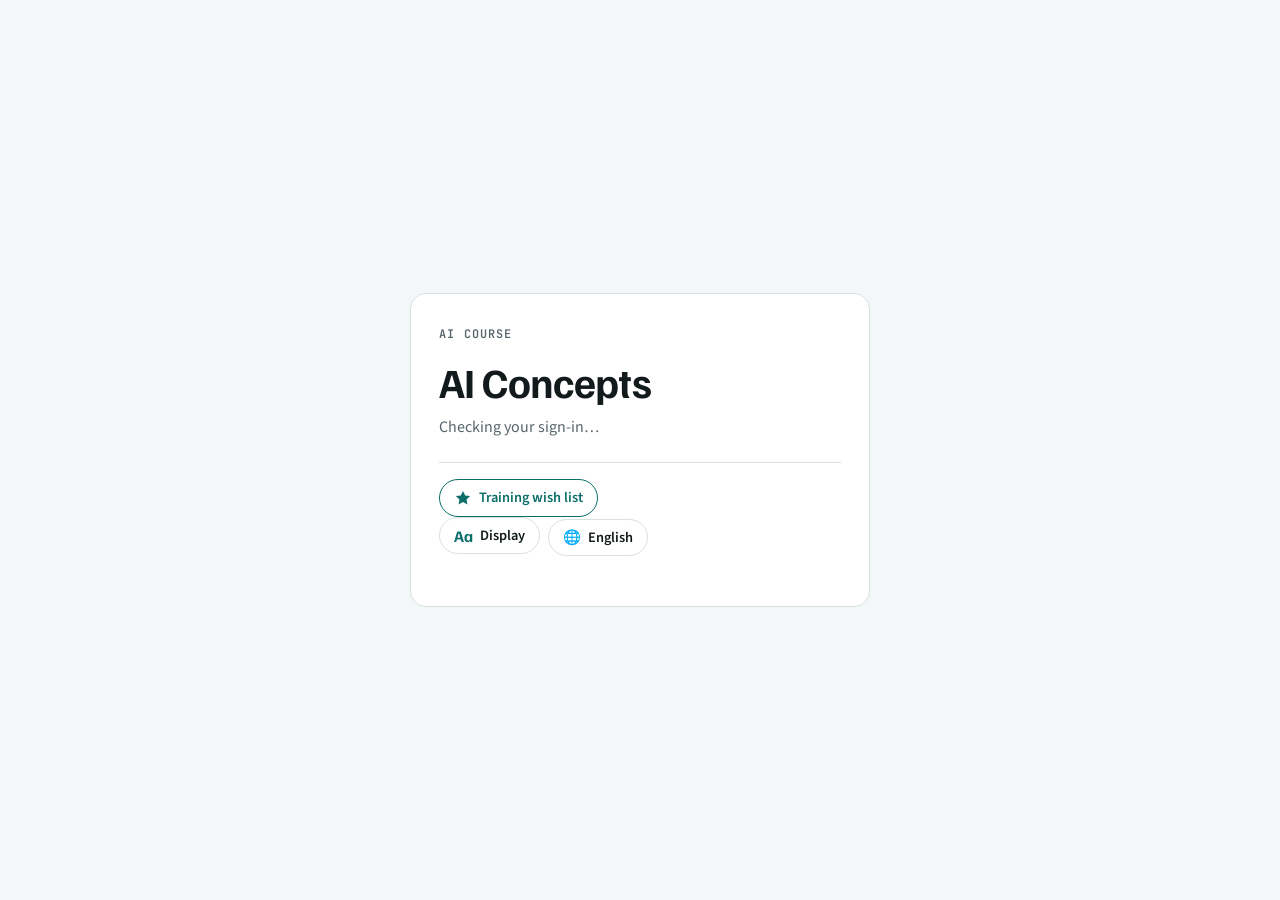
==== docs/index.html @ bf2d8aea "Add a language picker: translate the whole course, with read aloud, tour voice and AI Tutor followin" ====
<!doctype html>
<html lang="en">
<head>
<meta charset="utf-8">
<meta name="viewport" content="width=device-width,initial-scale=1,viewport-fit=cover">
<title>AI Concepts</title>
<link rel="preconnect" href="https://fonts.googleapis.com">
<link rel="preconnect" href="https://fonts.gstatic.com" crossorigin>
<link rel="stylesheet" href="https://fonts.googleapis.com/css2?family=Familjen+Grotesk:wght@500;600;700&family=Source+Sans+3:wght@400;500;600&family=JetBrains+Mono:wght@500;600&display=swap">
<style>
/* Layout: masthead, sticky search/filter bar, A–Z sections of term + definition rows; flashcard mode swaps the list for one card */
:root{
  --bg:#f4f7f7;--surface:#ffffff;--fg:#131a1c;--muted:#56656b;--line:#d8e0e2;--accent:#0b6e69;--accent-ink:#ffffff;
  --display:"Familjen Grotesk",system-ui,-apple-system,"Segoe UI",sans-serif;
  --body:"Source Sans 3",system-ui,-apple-system,"Segoe UI",sans-serif;
  --mono:"JetBrains Mono",ui-monospace,Consolas,monospace;
}
@media (prefers-color-scheme:dark){:root:not([data-theme="light"]){--bg:#0e1415;--surface:#161f21;--fg:#e4ecec;--muted:#98a8ac;--line:#28363a;--accent:#5cc6bd;--accent-ink:#0e1415;color-scheme:dark}}
:root[data-theme="dark"]{--bg:#0e1415;--surface:#161f21;--fg:#e4ecec;--muted:#98a8ac;--line:#28363a;--accent:#5cc6bd;--accent-ink:#0e1415;color-scheme:dark}
body{background:var(--bg);color:var(--fg);font:16px/1.55 var(--body)}
body::before{content:"";position:fixed;inset:0 0 auto;height:env(safe-area-inset-top,0px);z-index:10;background:var(--bg)}
.wrap{max-width:1040px;margin:0 auto;padding-left:max(16px,env(safe-area-inset-left,0px));padding-right:max(16px,env(safe-area-inset-right,0px))}
.mast{padding-block:40px 18px}
.eyebrow{font:600 .74rem var(--mono);letter-spacing:.1em;text-transform:uppercase;color:var(--accent);margin:0 0 10px}
h1{font-family:var(--display);font-weight:700;font-size:clamp(2.2rem,6vw,3.4rem);line-height:1.02;letter-spacing:-.015em;margin:0 0 12px;text-wrap:balance}
.lede{color:var(--muted);max-width:62ch;margin:0;font-size:1.05rem}
.bar{position:sticky;top:env(safe-area-inset-top,0px);z-index:5;background:var(--bg);border-bottom:1px solid var(--line);padding-block:12px 10px}
.row{display:flex;gap:10px;flex-wrap:wrap;align-items:center}
#q{flex:1 1 240px;min-width:0;font:inherit;padding:10px 12px;border:1px solid var(--line);border-radius:8px;background:var(--surface);color:var(--fg)}
#q::placeholder{color:var(--muted)}
.seg{display:inline-flex;border:1px solid var(--line);border-radius:8px;overflow:hidden;background:var(--surface)}
.seg button{font:600 .88rem var(--body);padding:9px 14px;border:0;background:transparent;color:var(--fg);cursor:pointer}
.seg button[aria-pressed="true"]{background:var(--accent);color:var(--accent-ink)}
.count{font:500 .78rem var(--mono);color:var(--muted);font-variant-numeric:tabular-nums;white-space:nowrap}
.chips{display:flex;gap:6px;overflow-x:auto;padding-block:10px 4px;scrollbar-width:thin}
.chip{flex:none;font:500 .84rem var(--body);padding:5px 11px;border-radius:999px;border:1px solid var(--line);background:var(--surface);color:var(--fg);cursor:pointer}
.chip .n{font:500 .72rem var(--mono);color:var(--muted);margin-left:5px}
.chip[aria-pressed="true"]{background:var(--accent);border-color:var(--accent);color:var(--accent-ink)}
.chip[aria-pressed="true"] .n{color:var(--accent-ink);opacity:.8}
.az{display:flex;flex-wrap:wrap;gap:2px;margin-top:6px}
.az button{font:600 .78rem var(--mono);min-width:28px;height:26px;border:0;background:transparent;color:var(--accent);border-radius:4px;cursor:pointer}
.az button:hover:not(:disabled){background:var(--surface)}
.az button:disabled{color:var(--line);cursor:default}
main{padding-block:8px 48px}
.letter{padding-top:22px}
h2{font-family:var(--display);font-weight:700;font-size:1.7rem;color:var(--accent);margin:0 0 4px}
dl{margin:0}
.entry{display:grid;grid-template-columns:minmax(0,17rem) minmax(0,1fr);gap:2px 28px;padding-block:12px;border-top:1px solid var(--line)}
.entry dt{min-width:0}
.term{font-family:var(--display);font-weight:600;font-size:1.04rem;line-height:1.3}
.tag{display:block;font:500 .68rem var(--mono);letter-spacing:.06em;text-transform:uppercase;color:var(--muted);margin-top:3px}
.entry dd{margin:0;max-width:65ch;min-width:0}
mark{background:transparent;color:var(--accent);font-weight:600}
.empty{color:var(--muted);padding-block:40px;text-align:center}
.deck{max-width:660px;margin:28px auto 0}
.card{width:100%;min-height:280px;display:flex;flex-direction:column;justify-content:center;align-items:center;gap:14px;text-align:center;padding:36px 24px;background:var(--surface);color:var(--fg);border:1px solid var(--line);border-radius:14px;cursor:pointer;font:inherit}
.card .big{font-family:var(--display);font-weight:700;font-size:clamp(1.7rem,5vw,2.5rem);line-height:1.1;text-wrap:balance}
.card .def{font-size:1.15rem;max-width:46ch}
/* Deeper explanation and example under each short definition */
.deep{display:block;margin:8px 0 0;font-size:.94rem;line-height:1.55;color:var(--muted)}
.deep b{font:600 .68rem var(--mono);letter-spacing:.06em;text-transform:uppercase;color:var(--accent);margin-right:6px}
.deep.ex{color:var(--fg)}
.panel .deep{font-size:.92rem}
.card .deep{max-width:54ch;font-size:.92rem;text-align:left}
.card .hint{font:500 .74rem var(--mono);color:var(--muted);letter-spacing:.04em}
.controls{display:flex;gap:8px;justify-content:center;flex-wrap:wrap;margin-top:16px;align-items:center}
.btn{font:600 .9rem var(--body);padding:9px 16px;border-radius:8px;border:1px solid var(--line);background:var(--surface);color:var(--fg);cursor:pointer}
.btn.primary{background:var(--accent);border-color:var(--accent);color:var(--accent-ink)}
.pos{font:500 .8rem var(--mono);color:var(--muted);min-width:7ch;text-align:center;font-variant-numeric:tabular-nums}
:root{--t0:#0b6e69;--t1:#2f8f5c;--t2:#7a861a;--t3:#b56d12;--t4:#b23f2e}
@media (prefers-color-scheme:dark){:root:not([data-theme="light"]){--t0:#5cc6bd;--t1:#6fcf97;--t2:#c6d160;--t3:#f0a64a;--t4:#f27c68}}
:root[data-theme="dark"]{--t0:#5cc6bd;--t1:#6fcf97;--t2:#c6d160;--t3:#f0a64a;--t4:#f27c68}
.ringlink{font:500 .68rem var(--mono);letter-spacing:.06em;text-transform:uppercase;color:var(--accent);background:none;border:0;padding:0;margin-top:3px;cursor:pointer;display:block;text-align:left}
.ringlink:hover{text-decoration:underline}
.web{display:grid;grid-template-columns:minmax(0,1fr) 330px;gap:16px;margin-top:16px;align-items:start}
.stage{position:relative;border:1px solid var(--line);border-radius:12px;background:var(--surface);height:min(78vh,780px);min-height:420px;overflow:hidden}
.stage svg{display:block;width:100%;height:100%;touch-action:none;cursor:grab;user-select:none}
.stage svg.panning{cursor:grabbing}
.zoom{position:absolute;top:10px;right:10px;display:flex;flex-direction:column;gap:6px}
.btn.sq{width:38px;height:38px;padding:0;font-size:1rem}
.btn.sq.fit{font-size:.74rem}
.legend{position:absolute;left:10px;bottom:10px;display:flex;flex-wrap:wrap;gap:4px 12px;font:500 .74rem var(--mono);color:var(--muted);background:var(--surface);padding:6px 8px;border-radius:8px;max-width:calc(100% - 20px)}
.legend span{display:inline-flex;align-items:center;gap:6px}
.dot{display:inline-block;width:10px;height:10px;border-radius:50%;background:var(--t0);flex:none}
.dot.t1{background:var(--t1)}.dot.t2{background:var(--t2)}.dot.t3{background:var(--t3)}.dot.t4{background:var(--t4)}
.panel{border:1px solid var(--line);border-radius:12px;background:var(--surface);padding:18px;min-width:0}
.panel h3{font-family:var(--display);font-size:1.4rem;line-height:1.15;margin:0 0 6px;text-wrap:balance}
.panel h4{font:600 .72rem var(--mono);letter-spacing:.08em;text-transform:uppercase;color:var(--muted);margin:18px 0 8px}
.panel p{margin:0}
.badge{display:inline-flex;align-items:center;gap:6px;font:500 .74rem var(--mono);color:var(--muted);margin-bottom:10px}
.chipwrap{display:flex;flex-wrap:wrap;gap:6px}
.wchip{display:inline-flex;align-items:center;gap:6px;font:500 .84rem var(--body);padding:4px 10px;border-radius:999px;border:1px solid var(--line);background:var(--bg);color:var(--fg);cursor:pointer;text-align:left}
.wchip::before{content:"";width:8px;height:8px;border-radius:50%;background:var(--t0);flex:none}
.wchip.t1::before{background:var(--t1)}.wchip.t2::before{background:var(--t2)}.wchip.t3::before{background:var(--t3)}.wchip.t4::before{background:var(--t4)}
.wchip:hover{border-color:var(--accent)}
.pnav{display:flex;gap:6px;flex-wrap:wrap;margin:0 0 14px}
.pnav button{font:600 .8rem var(--body);padding:5px 11px;border-radius:999px;border:1px solid var(--line);background:var(--bg);color:var(--fg);cursor:pointer;max-width:100%;overflow:hidden;text-overflow:ellipsis;white-space:nowrap}
.pnav button:hover:not(:disabled){border-color:var(--accent)}
.pnav button:disabled{opacity:.4;cursor:default}
.pnav .back{flex:1 1 auto;min-width:0;text-align:left}
.crumbs{display:flex;flex-wrap:wrap;gap:4px;align-items:center;font-size:.86rem}
.crumbs .sep{color:var(--muted)}
.crumbs button{font:inherit;background:none;border:0;padding:0;color:var(--accent);cursor:pointer}
.crumbs b{font-weight:600}
.none{color:var(--muted);font-size:.92rem}
.ring{fill:none;stroke:var(--line);stroke-width:1;vector-effect:non-scaling-stroke;stroke-dasharray:3 4}
.ring.tb{stroke:var(--muted);stroke-dasharray:none;opacity:.55}
.edge{stroke:var(--line);stroke-width:1;vector-effect:non-scaling-stroke}
.hl line{stroke-width:2;vector-effect:non-scaling-stroke}
.hl .up{stroke:var(--accent)}
.hl .down{stroke:var(--muted);stroke-dasharray:4 3}
.s{transform:scale(var(--inv,1))}
.node{cursor:pointer}
.node circle{fill:var(--t0);stroke:var(--surface);stroke-width:2}
.node.t1 circle{fill:var(--t1)}.node.t2 circle{fill:var(--t2)}.node.t3 circle{fill:var(--t3)}.node.t4 circle{fill:var(--t4)}
.node text{display:none;fill:var(--fg);font:500 11px var(--body);paint-order:stroke;stroke:var(--surface);stroke-width:3px;stroke-linejoin:round}
.node.root text{display:block;font:700 13px var(--display)}
.zoomed .node text,.node.sel text,.node.nbr text,.node.hov text{display:block}
.node.sel circle{stroke:var(--fg);stroke-width:2.5}
.node.sel text{font-weight:700}
.dimmed .node:not(.sel):not(.nbr):not(.hov){opacity:.28}
.dimmed .edge{opacity:.35}
.node.off{opacity:.08!important;pointer-events:none}
.rl{fill:var(--muted);font:600 10px var(--mono);letter-spacing:.08em;text-transform:uppercase;paint-order:stroke;stroke:var(--surface);stroke-width:3px}
.pathview{padding-top:8px}
.tierhead{display:flex;gap:14px;align-items:baseline;flex-wrap:wrap;margin-top:34px;padding-bottom:8px;border-bottom:2px solid var(--t0)}
.tierhead.t1{border-color:var(--t1)}.tierhead.t2{border-color:var(--t2)}.tierhead.t3{border-color:var(--t3)}.tierhead.t4{border-color:var(--t4)}
.tierhead h2{color:var(--fg);margin:0}
.tierhead p{margin:0;color:var(--muted);max-width:60ch}
.ringrow{display:grid;grid-template-columns:7rem minmax(0,1fr);gap:8px 20px;padding-block:14px;border-bottom:1px solid var(--line)}
.ringrow h3{margin:0;font:600 .95rem var(--display)}
.ringrow h3 span{display:block;font:500 .72rem var(--mono);color:var(--muted);margin-top:2px}
@media (max-width:860px){.web{grid-template-columns:1fr}.stage{height:62vh}}
@media (max-width:560px){.ringrow{grid-template-columns:1fr}.seg{flex-wrap:wrap}}
:root{--good:#1d7a3e;--bad:#b3261e}
@media (prefers-color-scheme:dark){:root:not([data-theme="light"]){--good:#6fd08f;--bad:#ff8a80}}
:root[data-theme="dark"]{--good:#6fd08f;--bad:#ff8a80}
.quiz{max-width:780px;margin:24px auto 0}
.quiz>p{color:var(--muted);margin:0 0 16px;max-width:62ch}
.lenpick{display:flex;gap:8px;align-items:center;flex-wrap:wrap;margin-bottom:16px;font-size:.92rem;color:var(--muted)}
.rings{display:grid;grid-template-columns:repeat(auto-fill,minmax(160px,1fr));gap:10px}
.rbtn{display:flex;flex-direction:column;gap:3px;text-align:left;font:inherit;padding:12px 14px;border:1px solid var(--line);border-radius:10px;background:var(--surface);color:var(--fg);cursor:pointer}
.rbtn:hover{border-color:var(--accent)}
.rbtn b{display:flex;align-items:center;gap:8px;font:700 1.05rem var(--display)}
.rbtn small{font:500 .74rem var(--mono);color:var(--muted)}
.rbtn .best{color:var(--good)}
.qhead{display:flex;flex-wrap:wrap;gap:8px 16px;align-items:center;justify-content:space-between;font:500 .8rem var(--mono);color:var(--muted);font-variant-numeric:tabular-nums}
.qhead .linkbtn{font:inherit;background:none;border:0;color:var(--accent);cursor:pointer;padding:0}
.bar2{height:4px;border-radius:2px;background:var(--line);margin-top:10px;overflow:hidden}
.bar2 i{display:block;height:100%;background:var(--accent)}
.qcard{background:var(--surface);border:1px solid var(--line);border-radius:14px;padding:22px;margin-top:14px}
.qkind{font:600 .7rem var(--mono);letter-spacing:.08em;text-transform:uppercase;color:var(--accent);margin:0 0 8px}
.qprompt{font-size:1.15rem;line-height:1.45;margin:0 0 16px}
.qprompt blockquote{margin:10px 0 0;padding:10px 14px;border-left:3px solid var(--accent);background:var(--bg);font-size:1.05rem}
.opts{display:grid;gap:8px}
.opt{display:flex;gap:12px;align-items:flex-start;text-align:left;font:inherit;padding:12px 14px;border:1px solid var(--line);border-radius:10px;background:var(--bg);color:var(--fg);cursor:pointer}
.opt .k{font:600 .8rem var(--mono);color:var(--muted);min-width:1.2em;padding-top:2px}
.opt:hover:not(:disabled){border-color:var(--accent)}
.opt:disabled{cursor:default}
.opt.right{border-color:var(--good);box-shadow:inset 0 0 0 1px var(--good)}
.opt.right .k{color:var(--good)}
.opt.wrong{border-color:var(--bad);box-shadow:inset 0 0 0 1px var(--bad)}
.opt.wrong .k{color:var(--bad)}
.verdict{margin-top:14px;padding:12px 14px;border-radius:10px;background:var(--bg)}
.verdict .v{font-weight:700;margin-right:6px}
.v.good{color:var(--good)}.v.bad{color:var(--bad)}
.verdict p{margin:6px 0 0}
.qfoot{display:flex;justify-content:flex-end;gap:8px;margin-top:14px;flex-wrap:wrap}
.score{font:700 clamp(2.4rem,7vw,3.4rem) var(--display);line-height:1;margin:6px 0}
.missed{margin:16px 0 0;padding:0;list-style:none;display:grid;gap:8px}
.missed li{padding:10px 12px;border:1px solid var(--line);border-radius:10px;background:var(--bg)}
.missed .q{color:var(--muted);font-size:.9rem}
footer{border-top:1px solid var(--line);padding-block:20px 36px;color:var(--muted);font-size:.9rem}
:focus-visible{outline:2px solid var(--accent);outline-offset:2px}
@media (max-width:640px){.entry{grid-template-columns:1fr}.mast{padding-block:28px 14px}}
/* Standalone page base */
*,*::before,*::after{box-sizing:border-box}
html{color-scheme:light}
body{margin:0}
img{max-width:100%}
[hidden]{display:none!important}
:root{padding-top:env(safe-area-inset-top,0px);padding-bottom:env(safe-area-inset-bottom,0px)}
/* Sign-in gate and account chip */
.gate{min-height:100vh;display:grid;place-items:center;padding-block:32px;padding-left:max(16px,env(safe-area-inset-left,0px));padding-right:max(16px,env(safe-area-inset-right,0px))}
.gatecard{width:100%;max-width:460px;background:var(--surface);border:1px solid var(--line);border-radius:16px;padding:32px 28px}
.gatecard h1{font-size:clamp(2rem,6vw,2.6rem)}
.gatecard p{color:var(--muted);margin:0 0 18px}
.gbtn{display:inline-flex;align-items:center;gap:10px;font:600 1rem var(--body);padding:11px 18px;border-radius:999px;border:1px solid var(--line);background:var(--bg);color:var(--fg);cursor:pointer}
.gbtn:hover{border-color:var(--accent)}
.gbtn svg{width:18px;height:18px;flex:none}
.gerr{color:var(--bad);font-size:.92rem;margin-top:12px}
.mastrow{display:flex;gap:16px;align-items:flex-start;justify-content:space-between;flex-wrap:wrap}
.mastrow>div{min-width:0;flex:1 1 320px}
.mastrow>.mastside{flex:0 1 auto;display:flex;flex-direction:column;align-items:flex-end;gap:12px}
.wishbtn{display:inline-flex;align-items:center;gap:7px;padding:7px 14px;border:1px solid var(--accent);border-radius:999px;color:var(--accent);font-weight:600;font-size:.9rem;text-decoration:none;white-space:nowrap}
.wishbtn:hover{background:var(--accent);color:var(--bg)}
.gatecard .gatewish{margin:22px 0 0;padding-top:16px;border-top:1px solid var(--line)}
@media (max-width:640px){.mastrow>.mastside{align-items:flex-start}}
.who{display:flex;align-items:center;gap:10px;font-size:.9rem;color:var(--muted)}
.who img{width:32px;height:32px;border-radius:50%;flex:none}
.who b{color:var(--fg);font-weight:600;display:block}
.linkish{font:inherit;background:none;border:0;padding:0;color:var(--accent);cursor:pointer}
.savestate{font:500 .8rem var(--mono);color:var(--muted);margin:4px 0 0}
.savestate.bad{color:var(--bad)}
</style>
<link rel="stylesheet" href="module2.css?v=e94c7eca">
<link rel="stylesheet" href="m2-compare.css?v=4f0def6b">
<link rel="stylesheet" href="m2-playground.css?v=bd300202">
<link rel="stylesheet" href="m2-open.css?v=a5a60399">
<link rel="stylesheet" href="m2-hallrate.css?v=5fa45937">
<link rel="stylesheet" href="m2-howai.css?v=7da00e29">
<link rel="stylesheet" href="ask-ai.css?v=6ba63402">
<link rel="stylesheet" href="module2-api.css?v=9ef4485c">
<link rel="stylesheet" href="module3.css?v=fcf2ca37">
<link rel="stylesheet" href="algos.css?v=b32e2625">
<link rel="stylesheet" href="module4.css?v=fa163efa">
<link rel="stylesheet" href="m4-attn.css?v=f7bc5849">
<link rel="stylesheet" href="m4-design.css?v=395f2465">
<link rel="stylesheet" href="m4-bot.css?v=9fd9d4c9">
<link rel="stylesheet" href="m4-host.css?v=44134f92">
<link rel="stylesheet" href="module7.css?v=4583f0a3">
<link rel="stylesheet" href="module8.css?v=a948d507">
<link rel="stylesheet" href="appearance.css?v=90ab6adc">
<link rel="stylesheet" href="tour.css?v=94b4a3ed">
<script src="tour.js?v=b53527e8" defer></script>
<link rel="stylesheet" href="lang.css?v=3baccee5">
<script src="lang.js?v=77c91200" defer></script>
<link rel="stylesheet" href="tutor.css?v=34e9b55f">
<script src="tutor.js?v=3f71b275" defer></script>
<script src="reader.js?v=d578651a" defer></script>
<script src="appearance.js?v=50beb68e"></script>
</head>
<body>

<section class="gate" id="gate">
  <div class="gatecard">
    <p class="eyebrow">AI course</p>
    <h1>AI Concepts</h1>
    <div id="gateBody"><p>Checking your sign-in…</p></div>
    <p class="gatewish"><a class="wishbtn" href="https://mjaffry01.github.io/training-wishlist/" target="_blank" rel="noopener"><svg viewBox="0 0 24 24" width="18" height="18" aria-hidden="true"><path fill="currentColor" d="M12 2.5l2.9 6 6.6.9-4.8 4.6 1.2 6.5L12 17.4l-5.9 3.1 1.2-6.5L2.5 9.4l6.6-.9z"/></svg><span>Training wish list</span></a></p>
  </div>
</section>

<div id="app" hidden>
<div class="wrap">
  <header class="mast">
    <div class="mastrow"><div>
    <p class="eyebrow">AI course</p>
    <h1>AI Concepts</h1>
    <p class="lede" id="lede1">The vocabulary of artificial intelligence as a learning web. The core words sit in the centre, and each ring outward holds words that build on the rings inside it. Teach from the centre out, ring by ring.</p>
    <p class="lede" id="lede2" hidden>Put the vocabulary to work: write prompts that get good answers, use the main prompting techniques, and catch AI when it makes things up.</p>
    <p class="lede" id="lede4" hidden>Look inside a chatbot: see text split into real tokens, pick the next word with a temperature dial, watch attention find meaning, and see why models hallucinate and forget.</p>
    <p class="lede" id="lede3" hidden>See what happens before an AI ever answers: how data becomes a model, train your own spam filter, watch a model overfit, and train an image model with your webcam.</p>
    <p class="lede" id="lede5" hidden>Coming soon.</p>
    <p class="lede" id="lede6" hidden>Coming soon.</p>
    <p class="lede" id="lede7" hidden>Connect AI to real tools and data with MCP: see how hosts, clients and servers talk, watch every message in a live simulation, write tool descriptions a model can use, and learn to spot the risks.</p>
    <p class="lede" id="lede8" hidden>Take an AI app from your laptop to real users: choose where to host it, keep your API key secret, watch a request travel, work out what it costs, run models on Kubernetes, handle launch-day problems and plan your own launch.</p>
    </div><div class="mastside"><a class="wishbtn" href="https://mjaffry01.github.io/training-wishlist/" target="_blank" rel="noopener" title="Suggest training you'd like to have"><svg viewBox="0 0 24 24" width="18" height="18" aria-hidden="true"><path fill="currentColor" d="M12 2.5l2.9 6 6.6.9-4.8 4.6 1.2 6.5L12 17.4l-5.9 3.1 1.2-6.5L2.5 9.4l6.6-.9z"/></svg><span>Training wish list</span></a><div class="who" id="who"></div></div></div>
    <nav class="modnav" aria-label="Course modules">
      <button data-module="1" aria-pressed="true"><span class="num">Module 1</span>Vocabulary</button>
      <button data-module="2" aria-pressed="false"><span class="num">Module 2</span>Prompting &amp; AI tools</button>
      <button data-module="3" aria-pressed="false"><span class="num">Module 3</span>How machines learn</button>
      <button data-module="4" aria-pressed="false"><span class="num">Module 4</span>How LLMs work</button>
      <button data-module="5" aria-pressed="false"><span class="num">Module 5</span>Skill</button>
      <button data-module="6" aria-pressed="false"><span class="num">Module 6</span>Agentic &amp; orchestration</button>
      <button data-module="7" aria-pressed="false"><span class="num">Module 7</span>MCP</button>
      <button data-module="8" aria-pressed="false"><span class="num">Module 8</span>Deployment</button>
    </nav>
  </header>
</div>

<div id="m2" hidden><div class="wrap" id="m2body"></div></div>
<div id="m3" hidden><div class="wrap" id="m3body"></div></div>
<div id="m4" hidden><div class="wrap" id="m4body"></div></div>
<!-- Modules 5 and 6 are placeholders for now: no lessons yet -->
<div id="m5" hidden><div class="wrap" id="m5body"><section class="m2sec"><div class="card2"><p class="kicker">Module 5</p><h2>Skill</h2><p>Coming soon.</p></div></section></div></div>
<div id="m6" hidden><div class="wrap" id="m6body"><section class="m2sec"><div class="card2"><p class="kicker">Module 6</p><h2>Agentic &amp; orchestration</h2><p>Coming soon.</p></div></section></div></div>
<div id="m7" hidden><div class="wrap" id="m7body"></div></div>
<div id="m8" hidden><div class="wrap" id="m8body"></div></div>

<div id="m1">
<div class="bar">
  <div class="wrap">
    <div class="row">
      <input id="q" type="search" placeholder="Search terms or definitions…" aria-label="Search terms" autocomplete="off">
      <div class="seg" role="group" aria-label="View">
        <button id="mWeb" data-mode="web" aria-pressed="true">Learning web</button>
        <button id="mPath" data-mode="path" aria-pressed="false">Learning path</button>
        <button id="mList" data-mode="list" aria-pressed="false">Glossary</button>
        <button id="mCards" data-mode="cards" aria-pressed="false">Flashcards</button>
        <button id="mQuiz" data-mode="quiz" aria-pressed="false">Ring quiz</button>
      </div>
      <span class="count" id="count"></span>
    </div>
    <div class="chips" id="chips" role="group" aria-label="Topic"></div>
    <div class="az" id="az" aria-label="Jump to letter"></div>
  </div>
</div>

<div class="wrap">
  <main id="main"></main>
  <footer>Teaching tip: start with Basics, Data and Prompting in week one, then move on to Training, LLMs and Apps &amp; agents, and finish with Ethics &amp; safety.</footer>
</div>
</div>
</div>

<script type="text/plain" id="web">
Artificial Intelligence (AI) > Machine Learning (ML); Narrow AI (Weak AI); Artificial General Intelligence (AGI); Symbolic AI; Intelligent Agent; Automation; Generative AI; Predictive AI; Conversational AI; AI Ethics; Pattern Recognition; Cognitive Computing; Robotics; Computer Vision; Natural Language Processing (NLP); AI Strategy; AI Literacy; Heuristic; Search Algorithm; Alan Turing; Dartmouth Conference (1956); AI Winter
Algorithm > Machine Learning (ML); Heuristic; Search Algorithm; Rule-based System; Evolutionary Algorithm
Data > Dataset; Machine Learning (ML); Structured Data; Unstructured Data; Semi-structured Data; Big Data; Metadata; Data Science; Feature; Label; Data Cleaning; Privacy; Web Scraping; Data Pipeline; Noise; Outlier; Missing Values; Sampling; Statistics; IoT (Internet of Things)
Model > Prediction; Input / Output; Parameters; Architecture; Training; Inference; Deployment; Black Box; Baseline; API (Application Programming Interface); Open Source AI
Machine Learning (ML) > Deep Learning; Neural Network; Supervised Learning; Unsupervised Learning; Reinforcement Learning (RL); Training; Training Data; Discriminative AI; Predictive AI; Self-supervised Learning; Transfer Learning; Online Learning; Batch Learning; Ensemble Learning; Data Science; Recommendation System; Linear Algebra; Calculus; Python; Scikit-learn
Artificial General Intelligence (AGI) > Artificial Superintelligence (ASI); Singularity; Existential Risk
Symbolic AI > Expert System; Rule-based System
Rule-based System > Expert System
Expert System > AI Winter
Intelligent Agent > AI Agent; Agent (in RL)
Conversational AI > Chatbot; Virtual Assistant
Chatbot > ELIZA; ChatGPT; AI Customer Service; Custom GPT / Assistant
Generative AI > Large Language Model (LLM); Image Generation; Audio Generation; Text-to-Image; Text-to-Video; Text-to-Code; Deepfake; Diffusion Model; GAN (Generative Adversarial Network)
Prediction > Classification; Regression; Time Series Forecasting; Predictive Analytics; Accuracy; Error Analysis
Pattern Recognition > Image Recognition; Speech Recognition (ASR); Anomaly Detection; Speaker Recognition
Automation > Robotic Process Automation (RPA); Job Displacement; Augmentation; Low-code / No-code AI; Workflow; Digital Transformation
Cognitive Computing > IBM Watson
Alan Turing > Turing Test
Turing Test > Chinese Room
Dartmouth Conference (1956) > John McCarthy
Statistics > Probability; Mean, Median, Mode; Variance; Correlation; Hypothesis Testing; Data Science; Sampling; R
Dataset > Training Data; Validation Data; Test Data; Train/Test Split; Labeled Data; Unlabeled Data; Corpus; Imbalanced Data; Data Augmentation; Synthetic Data; ImageNet; Benchmark; Kaggle
Train/Test Split > Cross-validation; Data Leakage
Training Data > Data Leakage; Data Poisoning; Knowledge Cutoff
Label > Labeled Data; Annotation; Data Labeling; Ground Truth; Target Variable
Labeled Data > Supervised Learning; Semi-supervised Learning; Active Learning
Unlabeled Data > Unsupervised Learning; Semi-supervised Learning; Self-supervised Learning
Annotation > Data Labeling
Feature > Feature Engineering; Feature Selection; Dimensionality; One-hot Encoding; Normalization; Standardization
Dimensionality > Dimensionality Reduction
Data Cleaning > Data Preprocessing; Imputation; Data Wrangling
Missing Values > Imputation
Data Preprocessing > Normalization; Standardization; One-hot Encoding; Tokenization
Big Data > Data Lake; Data Warehouse; Data Mining; Distributed Training
Data Pipeline > ETL (Extract, Transform, Load); Data Lake; Data Warehouse; MLOps
Structured Data > Data Warehouse
Data Mining > Association Rules
Association Rules > Apriori
Unstructured Data > Natural Language Processing (NLP); Computer Vision; Spectrogram
Metadata > Content Provenance
Privacy > Data Privacy; PII (Personally Identifiable Information); Consent; Anonymization; Differential Privacy; Surveillance; GDPR; Federated Learning
Deployment > Data Drift; Model Monitoring; Model Serving; MLOps; On-premise; Versioning; Container (Docker); A/B Testing; Edge AI; Cloud AI
Data Drift > Model Drift
Supervised Learning > Classification; Regression; Ranking
Classification > Binary Classification; Multi-class Classification; Multi-label Classification; Logistic Regression; Decision Tree; Naive Bayes; Support Vector Machine (SVM); K-Nearest Neighbors (KNN); Image Classification; Text Classification; Sentiment Analysis; Confusion Matrix
Regression > Linear Regression; Polynomial Regression; Mean Squared Error (MSE); Mean Absolute Error (MAE); R-squared
Unsupervised Learning > Clustering; Dimensionality Reduction; Anomaly Detection; Association Rules
Clustering > K-Means Clustering; Hierarchical Clustering; DBSCAN
Dimensionality Reduction > Principal Component Analysis (PCA); t-SNE / UMAP; Autoencoder
Reinforcement Learning (RL) > Agent (in RL); Environment; State; Action; Reward; Policy; Markov Decision Process (MDP); Q-Learning; Exploration vs Exploitation; Simulation; AlphaGo; RLHF (Reinforcement Learning from Human Feedback)
Transfer Learning > Fine-tuning; Pre-training; Zero-shot Learning; Few-shot Learning; One-shot Learning; Foundation Model
Few-shot Learning > In-context Learning; Few-shot Prompting
Zero-shot Learning > Zero-shot Prompting
Ensemble Learning > Random Forest; Bagging; Boosting; Stacking
Self-supervised Learning > Contrastive Learning; Next-token Prediction; Pre-training
Training > Loss Function; Epoch; Batch; Hyperparameters; Overfitting; Underfitting; Generalization; Checkpoint; Training Run; Compute Budget; Pre-training; Fine-tuning; Optimizer; Convergence; Curriculum Learning; Multi-task Learning; Meta-learning; Compute
Recommendation System > Collaborative Filtering; Content-based Filtering; Personalization
Time Series Forecasting > ARIMA
Ranking > Reranking
Parameters > Weights; Bias (parameter); Parameter Count
Hyperparameters > Learning Rate; Batch Size; Hyperparameter Tuning
Hyperparameter Tuning > Grid Search; Random Search
Batch > Batch Size; Iteration (Step); Stochastic Gradient Descent (SGD); Batch Normalization
Epoch > Iteration (Step); Early Stopping
Loss Function > Cost Function; Objective Function; Gradient; Log Loss (Cross-entropy); Mean Squared Error (MSE)
Derivative > Gradient
Gradient > Gradient Descent; Vanishing Gradient; Exploding Gradient; Backpropagation
Optimization > Gradient Descent; Evolutionary Algorithm
Gradient Descent > Stochastic Gradient Descent (SGD); Optimizer; Local Minimum; Convergence; Learning Rate
Optimizer > Adam
Learning Rate > Learning Rate Schedule; Warm-up
Exploding Gradient > Gradient Clipping
Overfitting > Regularization; Early Stopping; Dropout; Bias-Variance Tradeoff; Cross-validation
Underfitting > Bias-Variance Tradeoff
Regularization > L1 / L2 Regularization; Dropout
Cross-validation > K-fold Cross-validation
Validation Data > Early Stopping; Cross-validation; Hyperparameter Tuning
Fine-tuning > Catastrophic Forgetting; Instruction Tuning; Supervised Fine-tuning (SFT); LoRA (Low-Rank Adaptation); PEFT (Parameter-Efficient Fine-Tuning)
Pre-training > Base Model; Foundation Model
Compute Budget > Scaling Laws
Training Run > Checkpoint; Weights & Biases
Neural Network > Neuron (Node); Layer; Perceptron; Activation Function; Feedforward Network; Deep Learning
Neuron (Node) > Perceptron; Activation Function; Spiking Neural Network
Layer > Input Layer; Hidden Layer; Output Layer; Fully Connected (Dense) Layer; Embedding Layer; Layer Normalization
Activation Function > ReLU; Sigmoid; Tanh; Softmax
Output Layer > Softmax; Logit
Perceptron > Multilayer Perceptron (MLP)
Hidden Layer > Multilayer Perceptron (MLP)
Feedforward Network > Multilayer Perceptron (MLP); Forward Propagation
Forward Propagation > Backpropagation
Deep Learning > Convolutional Neural Network (CNN); Recurrent Neural Network (RNN); Autoencoder; GAN (Generative Adversarial Network); Graph Neural Network (GNN); Capsule Network; Residual Connection (Skip Connection); Batch Normalization; Dropout; Latent Space; Vanishing Gradient; Diffusion Model; Deep Q-Network (DQN); TensorFlow; PyTorch; JAX; Godfathers of AI; AlphaFold
Convolutional Neural Network (CNN) > Convolution; Pooling; Feature Map; ResNet; AlexNet; YOLO
Convolution > Kernel (Filter); Feature Map
Residual Connection (Skip Connection) > ResNet
Recurrent Neural Network (RNN) > LSTM (Long Short-Term Memory); Attention Mechanism
LSTM (Long Short-Term Memory) > GRU (Gated Recurrent Unit)
Attention Mechanism > Self-attention; Transformer
Self-attention > Multi-head Attention
Transformer > Encoder; Decoder; Positional Encoding; Multi-head Attention; Layer Normalization; Vision Transformer (ViT); "Attention Is All You Need"; Large Language Model (LLM); BERT; GPT (Generative Pre-trained Transformer); Mixture of Experts (MoE); Transformers (library)
Encoder > Encoder-Decoder; BERT
Decoder > Encoder-Decoder
Autoencoder > Variational Autoencoder (VAE); Latent Space
GAN (Generative Adversarial Network) > Generator; Discriminator; Deepfake
Latent Space > Latent Diffusion
Noise > Diffusion Model
Diffusion Model > Stable Diffusion; Latent Diffusion; Inpainting; Outpainting; Guidance Scale (CFG)
Linear Regression > Polynomial Regression; Logistic Regression
Decision Tree > Random Forest; Gradient Boosting
Boosting > Gradient Boosting; AdaBoost
Gradient Boosting > XGBoost; LightGBM / CatBoost
Bagging > Random Forest
Probability > Naive Bayes; Bayes' Theorem; Probability Distribution; Markov Chain; Bayesian Network; Stochastic; Deterministic; Entropy
Bayes' Theorem > Naive Bayes; Bayesian Network
Markov Chain > Hidden Markov Model (HMM); Markov Decision Process (MDP)
Search Algorithm > A* Search; Minimax; Monte Carlo Tree Search (MCTS)
Heuristic > A* Search
Minimax > Deep Blue
Search Algorithm > Deep Blue
Evolutionary Algorithm > Genetic Algorithm
Monte Carlo Tree Search (MCTS) > AlphaGo
Euclidean Distance > K-Nearest Neighbors (KNN); K-Means Clustering
Mean, Median, Mode > Variance; Imputation
Variance > Standard Deviation; Principal Component Analysis (PCA); Bias-Variance Tradeoff
Standard Deviation > Normal Distribution; Standardization
Probability Distribution > Normal Distribution
Correlation > Causation
Hypothesis Testing > P-value; A/B Testing
Linear Algebra > Vector; Matrix; Dot Product
Matrix > Tensor
Vector > Tensor; Dot Product; Cosine Similarity; Euclidean Distance; Word Embedding; Embedding
Dot Product > Cosine Similarity; Attention Mechanism
Calculus > Derivative; Optimization
Entropy > Log Loss (Cross-entropy)
Accuracy > Precision; Recall (Sensitivity); Specificity; Confusion Matrix
Confusion Matrix > True Positive / True Negative; False Positive (Type I Error); False Negative (Type II Error)
True Positive / True Negative > Precision; Recall (Sensitivity); Specificity
False Positive (Type I Error) > Precision; Specificity; ROC Curve
False Negative (Type II Error) > Recall (Sensitivity)
Precision > F1 Score
Recall (Sensitivity) > F1 Score; ROC Curve
ROC Curve > AUC (Area Under the Curve)
Mean Squared Error (MSE) > RMSE (Root Mean Squared Error)
Log Loss (Cross-entropy) > Perplexity
Language Model > Perplexity; Large Language Model (LLM); Next-token Prediction; Small Language Model (SLM)
Machine Translation > BLEU Score
Summarization > ROUGE Score
Benchmark > MMLU; Leaderboard; Evals
Evals > Human Evaluation; LLM-as-a-Judge; Safety Evaluations
Natural Language Processing (NLP) > Natural Language Understanding (NLU); Natural Language Generation (NLG); Language Model; Tokenization; Bag of Words; N-gram; Stop Words; Stemming / Lemmatization; Part-of-Speech Tagging; Named Entity Recognition (NER); Sentiment Analysis; Machine Translation; Summarization; Text Classification; Question Answering; Corpus; Word Embedding; ELIZA; spaCy / NLTK
Bag of Words > TF-IDF
Word Embedding > Word2Vec; Embedding
Large Language Model (LLM) > Token; Context Window; Prompt; Hallucination; Foundation Model; Frontier Model; Chat Model; Base Model; Reasoning Model; Multimodal; Knowledge Cutoff; Temperature; Parameter Count; Emergent Abilities; Open-weight Model; Closed (Proprietary) Model; AI Agent; Instruction Tuning; Sycophancy; Jailbreak; Prompt Injection; Grounding; LLMOps; Coding Assistant; Copilot; LLM-as-a-Judge; Generative Engine Optimization (GEO); OpenAI / Anthropic / Google DeepMind; ChatGPT Launch (2022)
Tokenization > Token; Tokenizer
Tokenizer > Vocabulary (model)
Token > Context Window; Input Tokens / Output Tokens; Max Tokens; Cost per Token; Next-token Prediction; Stop Sequence
Context Window > Context Length; Prompt Caching; Chunking; Context Engineering; Memory (AI)
Next-token Prediction > Autoregressive; Temperature; Completion
Temperature > Top-k Sampling; Top-p (Nucleus) Sampling
Inference > Completion; Model Serving; Batch Inference; Real-time Inference; Test-time Compute; Quantization
Hallucination > Confabulation; Grounding
Grounding > RAG (Retrieval-Augmented Generation)
Instruction Tuning > Chat Model; Supervised Fine-tuning (SFT)
Supervised Fine-tuning (SFT) > RLHF (Reinforcement Learning from Human Feedback)
RLHF (Reinforcement Learning from Human Feedback) > RLAIF; Reward Model; DPO (Direct Preference Optimization); Constitutional AI; Sycophancy
Reward > Reward Model; Reward Hacking; Value Function; Q-Learning
Reasoning Model > Extended Thinking; Test-time Compute
Chain-of-Thought (CoT) > Reasoning Model; Tree of Thoughts; Self-consistency
Multimodal > Vision-Language Model (VLM); CLIP
Scaling Laws > Emergent Abilities; Frontier Model
Parameter Count > Scaling Laws; Quantization; Pruning; Distillation; Small Language Model (SLM)
Open Source AI > Open-weight Model; Hugging Face
Open-weight Model > Llama; Mistral; DeepSeek; Ollama
Closed (Proprietary) Model > Claude; Gemini; ChatGPT; Grok
Llama > Ollama
Image Generation > Text-to-Image; Inpainting; Outpainting; Upscaling; Style Transfer; Midjourney; DALL·E
Text-to-Image > Stable Diffusion; Negative Prompt; Guidance Scale (CFG); Seed; Midjourney; DALL·E
GPT (Generative Pre-trained Transformer) > ChatGPT
ChatGPT > ChatGPT Launch (2022)
Prompt > Prompt Engineering; System Prompt; User Prompt; Prompt Template; Negative Prompt; Custom Instructions; Output Format; Persona
Prompt Engineering > Zero-shot Prompting; Few-shot Prompting; Chain-of-Thought (CoT); Role Prompting; Prompt Chaining; Prompt Template; Meta-prompting; Iterative Prompting; Context Engineering; Delimiter; Prefill; Output Format
Output Format > Structured Output
System Prompt > Persona; Custom Instructions; Guardrails
Role Prompting > Persona
Prompt Chaining > Workflow
Few-shot Prompting > In-context Learning
API (Application Programming Interface) > API Key; SDK (Software Development Kit); Endpoint; Rate Limit; Streaming; Webhook; Tool Use (Function Calling); Wrapper; Cost per Token
Embedding > Vector Database; Semantic Search; Similarity Search; Embedding Layer; CLIP
Cosine Similarity > Similarity Search
Similarity Search > Vector Database; Semantic Search
Vector Database > Pinecone / Chroma / Weaviate; RAG (Retrieval-Augmented Generation)
Semantic Search > RAG (Retrieval-Augmented Generation); Retriever
RAG (Retrieval-Augmented Generation) > Retriever; Chunking; Reranking; Knowledge Base; LlamaIndex; Perplexity AI
Knowledge Base > Knowledge Graph
AI Agent > Agentic AI; Multi-agent System; Tool Use (Function Calling); Agent Loop; Planning; Memory (AI); Computer Use; Browser Agent; Coding Assistant; Human-in-the-Loop (HITL); Orchestration; Workflow; Fallback; Intelligent Automation
Tool Use (Function Calling) > MCP (Model Context Protocol); Plugin / Connector; Computer Use; Browser Agent
MCP (Model Context Protocol) > Plugin / Connector
Agent Loop > ReAct
Memory (AI) > Short-term / Long-term Memory
Orchestration > Multi-agent System; LangChain
Coding Assistant > Vibe Coding; Microsoft / GitHub Copilot
Copilot > Microsoft / GitHub Copilot
Computer Vision > Image Recognition; Image Classification; Object Detection; Image Segmentation; Face Detection; OCR (Optical Character Recognition); Pose Estimation; Pixel; Video Analytics; Depth Estimation; Image Captioning; Medical Imaging AI; OpenCV
Pixel > Image Segmentation
Image Recognition > Image Classification; Facial Recognition
Object Detection > Bounding Box; YOLO; Instance Segmentation
Image Segmentation > Semantic Segmentation; Instance Segmentation
Face Detection > Facial Recognition
Image Classification > ImageNet
ImageNet > AlexNet
Vision-Language Model (VLM) > Visual Question Answering; Image Captioning
Image Captioning > Visual Question Answering
Video Analytics > Optical Flow
Facial Recognition > Surveillance
Deepfake > Watermarking; AI Detection; Disinformation
Spectrogram > Speech Recognition (ASR)
Speech Recognition (ASR) > Speech-to-Text (STT); Whisper; Speaker Diarization; Voice Assistant; Real-time Voice AI
Audio Generation > Speech Synthesis; Voice Cloning
Speech Synthesis > Text-to-Speech (TTS); Voice Cloning
Text-to-Speech (TTS) > Real-time Voice AI; Voice Assistant
Speaker Recognition > Speaker Diarization
Virtual Assistant > Voice Assistant
Voice Assistant > Wake Word
Robotics > Industrial Robot; Humanoid Robot; Drone; Autonomous Vehicle; Embodied AI; Sensor Fusion; SLAM; Lidar; Simulation; Three Laws of Robotics
Industrial Robot > Cobot
Lidar > Sensor Fusion; SLAM; Autonomous Vehicle
Sensor Fusion > Autonomous Vehicle
Embodied AI > Humanoid Robot
Simulation > Sim-to-Real; Digital Twin
Agent (in RL) > Policy; Action
State > Value Function; Markov Decision Process (MDP)
Action > Policy
Value Function > Q-Learning
Q-Learning > Deep Q-Network (DQN)
Compute > GPU (Graphics Processing Unit); TPU (Tensor Processing Unit); CPU; FLOPS; Compute Budget; Data Center; Cloud Computing; Supercomputer; Moore's Law
CPU > GPU (Graphics Processing Unit)
GPU (Graphics Processing Unit) > CUDA; VRAM; Parallelism
Parallelism > Distributed Training
Data Center > Cloud Computing; Supercomputer
Cloud Computing > Cloud AI; Serverless; Container (Docker); On-premise
Container (Docker) > Kubernetes
Edge AI > On-device AI; NPU (Neural Processing Unit)
Model Serving > Latency; Throughput; Scalability; Rate Limit; Real-time Inference; Batch Inference; Serverless
MLOps > LLMOps; Model Monitoring; Model Registry; Versioning; MLflow; Weights & Biases
Model Monitoring > Model Drift
Versioning > Model Registry; GitHub
Python > Jupyter Notebook; NumPy; Pandas; Matplotlib / Seaborn; Scikit-learn; TensorFlow; PyTorch; JAX; spaCy / NLTK; OpenCV; LangChain; LlamaIndex
Data Science > Python; R; Kaggle; Business Intelligence (BI); Predictive Analytics
Jupyter Notebook > Google Colab
NumPy > Pandas; JAX
TensorFlow > Keras
Hugging Face > Transformers (library)
Business Intelligence (BI) > Tableau / Power BI
AI Ethics > Responsible AI; Bias (AI Bias); Fairness; Transparency; Accountability; AI Safety; Explainability (XAI); Misinformation; Dual-use; Copyright and AI; Surveillance; Consent
Bias (AI Bias) > Algorithmic Bias; Discrimination; Fairness
Imbalanced Data > Bias (AI Bias)
Black Box > Explainability (XAI); Interpretability
Explainability (XAI) > Interpretability
Interpretability > Mechanistic Interpretability
Transparency > Model Card; Explainability (XAI); Content Provenance
AI Safety > AI Alignment; Guardrails; Red Teaming; Safety Evaluations; Control Problem; Existential Risk; Adversarial Attack
AI Alignment > Value Alignment; Control Problem; Sycophancy; Reward Hacking; Constitutional AI
Guardrails > Content Moderation; Content Filter
Content Moderation > Content Filter
Red Teaming > Jailbreak; Prompt Injection; Adversarial Attack
Adversarial Attack > Data Poisoning; Model Inversion; Prompt Injection
Misinformation > Disinformation; AI Detection; Watermarking
Content Provenance > Watermarking
Responsible AI > Model Card; AI Governance; Responsible Scaling Policy
Model Card > System Card
Safety Evaluations > System Card; Responsible Scaling Policy
Copyright and AI > Intellectual Property (IP)
AI Strategy > AI Adoption; AI Transformation; Use Case; AI-first; AI Governance
Digital Transformation > AI Transformation
Use Case > ROI (Return on Investment); Proof of Concept (PoC); Fraud Detection; AI in Healthcare; FinTech AI; EdTech AI; AI Customer Service; Smart City; Personalization; Predictive Analytics
Proof of Concept (PoC) > Pilot; MVP (Minimum Viable Product)
AI Governance > AI Regulation; AI Policy; Acceptable Use Policy; Responsible Scaling Policy
AI Regulation > EU AI Act; GDPR
AI Literacy > Upskilling / Reskilling; AI Hype
AI Adoption > Upskilling / Reskilling; Future of Work; Digital Divide; AI Hype
Job Displacement > Future of Work; Upskilling / Reskilling
Augmentation > Future of Work; Copilot
AI Hype > AI Washing; AI Winter
Anomaly Detection > Fraud Detection
AI in Healthcare > Medical Imaging AI; AlphaFold
Robotic Process Automation (RPA) > Intelligent Automation
IoT (Internet of Things) > Smart City; Digital Twin; Edge AI
Question Answering > IBM Watson
</script>

<script type="text/plain" id="data">
Artificial Intelligence (AI)|b|Computers doing tasks that normally need human intelligence, such as understanding language, recognising images or making decisions.
Machine Learning (ML)|b|A branch of AI where systems learn patterns from data instead of following hand-written rules.
Deep Learning|b|Machine learning that uses neural networks with many layers.
Neural Network|b|A model made of connected units (neurons), loosely inspired by the brain.
Algorithm|b|A step-by-step set of instructions for solving a problem.
Model|b|The trained system that takes an input and produces a prediction or output.
Narrow AI (Weak AI)|b|AI built for one specific task, such as spam filtering or playing chess.
Artificial General Intelligence (AGI)|b|A hypothetical AI that can match humans across almost any intellectual task.
Artificial Superintelligence (ASI)|b|A hypothetical AI that far exceeds human intelligence in every area.
Generative AI|b|AI that creates new content such as text, images, audio, video or code.
Discriminative AI|b|AI that classifies or predicts rather than generating new content.
Predictive AI|b|AI that forecasts future outcomes from past data.
Conversational AI|b|AI designed to hold conversations with people, such as chatbots and voice assistants.
Chatbot|b|A program that talks with users in text or voice.
Data Science|b|The field of extracting insights from data using statistics, programming and subject knowledge.
Cognitive Computing|b|Systems that try to simulate human thought processes.
Expert System|b|Early AI that makes decisions using if-then rules written by human experts.
Symbolic AI|b|AI based on explicit rules and logic rather than learning from data.
Rule-based System|b|A system that makes decisions using fixed if-then rules.
Heuristic|b|A rule of thumb that finds a good-enough answer quickly.
Input / Output|b|What goes into a model and what comes out of it.
Prediction|b|A model's best guess about an unknown value or outcome.
Pattern Recognition|b|Finding regularities in data, such as faces in photos or trends in sales.
Automation|b|Using technology to perform tasks without human effort.
Intelligent Agent|b|Anything that perceives its environment and takes actions to reach a goal.
Data|d|Facts, numbers, text, images or other information used by AI.
Dataset|d|An organised collection of data used to train or test a model.
Training Data|d|The data a model learns from.
Validation Data|d|Data used during training to tune settings and check progress.
Test Data|d|Data kept aside until the end to measure performance on unseen examples.
Train/Test Split|d|Dividing a dataset into separate parts for training and testing.
Label|d|The correct answer attached to an example, such as "cat" on a photo of a cat.
Labeled Data|d|Data that includes the correct answers.
Unlabeled Data|d|Data without answers attached.
Annotation|d|Adding labels or notes to data, often done by people.
Ground Truth|d|The real, verified answer used to judge a model.
Feature|d|A measurable input property, like a house's size or age.
Feature Engineering|d|Creating or choosing useful features to help a model learn.
Feature Selection|d|Keeping only the most useful features.
Target Variable|d|The value the model is trying to predict.
Structured Data|d|Data organised in tables with rows and columns.
Unstructured Data|d|Data without a fixed format, like text, images, audio and video.
Semi-structured Data|d|Data with some organisation but no strict table, such as JSON or XML.
Big Data|d|Data too large or fast-moving for traditional tools to handle.
Data Cleaning|d|Fixing or removing incorrect, missing or duplicate data.
Data Preprocessing|d|Preparing raw data so a model can use it.
Data Wrangling|d|Transforming messy raw data into a usable shape.
Normalization|d|Rescaling numbers to a common range, often 0 to 1.
Standardization|d|Rescaling data so it has a mean of 0 and a standard deviation of 1.
Missing Values|d|Empty entries in a dataset that need handling.
Imputation|d|Filling in missing values with estimates.
Outlier|d|A data point very different from the rest.
Noise|d|Random errors or irrelevant information in data.
Data Augmentation|d|Creating extra training examples by changing existing ones, such as flipping or rotating images.
Synthetic Data|d|Artificially generated data that imitates real data.
Data Pipeline|d|Automated steps that move and transform data from its source to a model.
ETL (Extract, Transform, Load)|d|Pulling data from sources, cleaning it and loading it into storage.
Data Lake|d|Storage that holds large amounts of raw data in any format.
Data Warehouse|d|Storage for cleaned, structured data ready for analysis.
Data Mining|d|Discovering patterns in large datasets.
Data Labeling|d|The work of tagging data with correct answers.
Imbalanced Data|d|A dataset where some classes have far more examples than others.
Sampling|d|Choosing a subset of data to work with.
One-hot Encoding|d|Turning categories into columns of 0s and 1s so a model can use them.
Dimensionality|d|The number of features in the data.
Data Leakage|d|When information from test data slips into training and makes results look better than they are.
Corpus|d|A large collection of text used to train language models.
Web Scraping|d|Automatically collecting data from websites.
Metadata|d|Data that describes other data, such as a file's date or author.
Data Drift|d|When incoming real-world data changes compared with the training data.
Supervised Learning|l|Learning from labeled examples with known answers.
Unsupervised Learning|l|Finding patterns in data without labels.
Semi-supervised Learning|l|Learning from a small amount of labeled data plus lots of unlabeled data.
Self-supervised Learning|l|The model creates its own labels from the data, for example by predicting the next word.
Reinforcement Learning (RL)|l|Learning by trial and error using rewards and penalties.
Transfer Learning|l|Reusing knowledge from one task to help with another.
Online Learning|l|Updating a model continuously as new data arrives.
Batch Learning|l|Training on the whole dataset at once.
Active Learning|l|The model asks for labels on the examples it is least sure about.
Federated Learning|l|Training across many devices without moving the raw data off them.
Multi-task Learning|l|Training one model on several tasks at the same time.
Meta-learning|l|"Learning to learn": models that adapt quickly to new tasks.
Zero-shot Learning|l|Handling a task without seeing any examples of it.
One-shot Learning|l|Learning from a single example.
Few-shot Learning|l|Learning from just a few examples.
Contrastive Learning|l|Learning by comparing pairs of similar and different examples.
Curriculum Learning|l|Training on easy examples first, then harder ones.
Ensemble Learning|l|Combining several models to get better results.
Classification|l|Predicting a category, such as spam or not spam.
Binary Classification|l|Classification with exactly two possible classes.
Multi-class Classification|l|Classification with more than two possible classes.
Multi-label Classification|l|Classification where each item can belong to several classes at once.
Regression|l|Predicting a number, such as a price or a temperature.
Clustering|l|Grouping similar items together without labels.
Anomaly Detection|l|Finding unusual data points, such as fraudulent transactions.
Dimensionality Reduction|l|Reducing the number of features while keeping the important information.
Association Rules|l|Finding items that often occur together, like bread and butter.
Recommendation System|l|A system that suggests items a user may like, as on Netflix or Amazon.
Time Series Forecasting|l|Predicting future values from data ordered in time.
Ranking|l|Ordering items by relevance, as search engines do.
Training|t|Teaching a model by showing it data and adjusting it to reduce errors.
Parameters|t|The internal values a model learns during training.
Weights|t|Numbers that set how strongly each input affects the output.
Bias (parameter)|t|An extra learned value that shifts a neuron's output up or down.
Hyperparameters|t|Settings chosen before training, such as the learning rate or number of layers.
Hyperparameter Tuning|t|Searching for the best hyperparameter values.
Grid Search|t|Trying every combination of chosen hyperparameter values.
Random Search|t|Trying random combinations of hyperparameter values.
Learning Rate|t|How big a step the model takes each time it adjusts its weights.
Epoch|t|One full pass through the training data.
Batch|t|A group of examples processed together.
Batch Size|t|The number of examples in one batch.
Iteration (Step)|t|One update of the model's weights.
Loss Function|t|A formula that measures how wrong the model's predictions are.
Cost Function|t|The overall error a model tries to minimise; often used to mean the same as loss function.
Objective Function|t|The quantity that training tries to minimise or maximise.
Gradient|t|The direction and size of change needed to reduce the error.
Gradient Descent|t|An optimisation method that adjusts weights step by step to reduce the loss.
Stochastic Gradient Descent (SGD)|t|Gradient descent that uses small random batches of data.
Optimizer|t|The algorithm that updates the weights, such as SGD or Adam.
Adam|t|A popular optimiser that adapts the learning rate automatically.
Convergence|t|When training settles down and the loss stops improving.
Local Minimum|t|A low point in the loss that is not the lowest possible point.
Overfitting|t|The model memorises the training data and performs poorly on new data.
Underfitting|t|The model is too simple to learn the pattern in the data.
Generalization|t|How well a model performs on new, unseen data.
Bias-Variance Tradeoff|t|The balance between a model that is too simple and one that is too sensitive to its training data.
Regularization|t|Techniques that discourage overly complex models to prevent overfitting.
L1 / L2 Regularization|t|Penalties on large weights that keep a model simpler.
Early Stopping|t|Stopping training when performance on validation data stops improving.
Cross-validation|t|Testing a model on several different splits of the data.
K-fold Cross-validation|t|Splitting data into k parts and rotating which part is used for testing.
Checkpoint|t|A saved copy of a model partway through training.
Pre-training|t|The first, large-scale training of a model on general data.
Fine-tuning|t|Extra training of a pre-trained model for a specific task or style.
Warm-up|t|Starting training with a small learning rate and gradually increasing it.
Learning Rate Schedule|t|A plan for changing the learning rate during training.
Vanishing Gradient|t|When gradients become too small for the early layers of a network to learn.
Exploding Gradient|t|When gradients become too large and training becomes unstable.
Gradient Clipping|t|Capping the size of gradients to keep training stable.
Catastrophic Forgetting|t|When a model forgets old knowledge after being trained on something new.
Training Run|t|One complete training session of a model.
Compute Budget|t|The amount of computing power available for training.
Neuron (Node)|n|A small unit that takes inputs, weighs them and produces an output.
Perceptron|n|The simplest neural network: a single artificial neuron.
Layer|n|A group of neurons that process data at the same stage.
Input Layer|n|The first layer, which receives the data.
Hidden Layer|n|The layers between input and output, where most learning happens.
Output Layer|n|The final layer, which produces the result.
Activation Function|n|A function that sets a neuron's output and lets the network learn non-linear patterns.
ReLU|n|A common activation function: it outputs the input if positive, otherwise zero.
Sigmoid|n|An activation function that squashes values into the range 0 to 1.
Tanh|n|An activation function that squashes values into the range -1 to 1.
Softmax|n|Turns a list of scores into probabilities that add up to 1.
Forward Propagation|n|Passing input through the network to get an output.
Backpropagation|n|Sending the error backward through the network to work out how to update each weight.
Feedforward Network|n|A network where data flows in one direction only, from input to output.
Multilayer Perceptron (MLP)|n|A feedforward network with one or more hidden layers.
Fully Connected (Dense) Layer|n|A layer where every neuron connects to every neuron in the previous layer.
Convolutional Neural Network (CNN)|n|A network specialised for images that scans them with small filters.
Convolution|n|Sliding a small filter over data to detect features such as edges.
Kernel (Filter)|n|A small grid of weights used in a convolution.
Pooling|n|Shrinking a feature map by summarising regions, for example by taking the maximum value.
Feature Map|n|The output of a convolution layer, showing where features appear.
Recurrent Neural Network (RNN)|n|A network for sequences that keeps a memory of earlier steps.
LSTM (Long Short-Term Memory)|n|A type of RNN that remembers information over longer sequences.
GRU (Gated Recurrent Unit)|n|A simpler alternative to the LSTM.
Transformer|n|An architecture that uses attention to process whole sequences in parallel; the basis of modern LLMs.
Attention Mechanism|n|Lets a model focus on the most relevant parts of its input.
Self-attention|n|Attention where each word looks at every other word in the same input.
Multi-head Attention|n|Several attention operations running in parallel to capture different relationships.
Encoder|n|The part of a model that turns input into an internal representation.
Decoder|n|The part of a model that turns an internal representation into output.
Encoder-Decoder|n|An architecture with both parts, used for tasks like translation and summarisation.
Positional Encoding|n|Information added to the input so a transformer knows the order of words.
Autoencoder|n|A network that compresses data and then reconstructs it.
Variational Autoencoder (VAE)|n|An autoencoder that can also generate new data.
GAN (Generative Adversarial Network)|n|Two networks that compete: a generator makes fakes and a discriminator tries to spot them.
Generator|n|The part of a GAN that creates new data.
Discriminator|n|The part of a GAN that judges whether data is real or fake.
Diffusion Model|n|A model that generates images by learning to remove noise step by step.
Residual Connection (Skip Connection)|n|A shortcut that lets data skip layers, making very deep networks easier to train.
ResNet|n|A well-known deep image network built with residual connections.
Dropout|n|Randomly switching off neurons during training to reduce overfitting.
Batch Normalization|n|Normalising the inputs to a layer to make training faster and more stable.
Layer Normalization|n|Normalisation across the features of each example, used in transformers.
Embedding Layer|n|A layer that turns words or IDs into lists of numbers (vectors).
Latent Space|n|The hidden internal space where a model represents data.
Mixture of Experts (MoE)|n|A model made of many specialist sub-networks, only some of which are used for each input.
Graph Neural Network (GNN)|n|A network that works on graph data, such as social networks or molecules.
Capsule Network|n|An experimental network design that tracks spatial relationships between parts.
Spiking Neural Network|n|A network that imitates the way biological neurons fire in spikes.
Architecture|n|The overall design and structure of a model.
Linear Regression|a|Fits a straight line through data to predict a number.
Logistic Regression|a|Predicts the probability of a yes/no outcome.
Polynomial Regression|a|Fits a curved line through data.
Decision Tree|a|A flowchart of questions that leads to a prediction.
Random Forest|a|Many decision trees that vote together for a better answer.
Gradient Boosting|a|Builds trees one after another, each correcting the previous one's mistakes.
XGBoost|a|A fast and popular gradient boosting library.
LightGBM / CatBoost|a|Other widely used gradient boosting libraries.
AdaBoost|a|An early boosting method that focuses on the hardest examples.
Bagging|a|Training models on random samples of the data and averaging their predictions.
Boosting|a|Combining weak models in sequence to make a strong one.
Stacking|a|Using one model to combine the predictions of several others.
Support Vector Machine (SVM)|a|Finds the best boundary that separates classes.
K-Nearest Neighbors (KNN)|a|Makes predictions by looking at the most similar examples.
Naive Bayes|a|A probability-based classifier often used for spam filtering.
K-Means Clustering|a|Groups data into k clusters around centre points.
Hierarchical Clustering|a|Builds a tree of nested clusters.
DBSCAN|a|A clustering method that finds dense groups and ignores noise.
Principal Component Analysis (PCA)|a|Reduces the number of features while keeping the most variation.
t-SNE / UMAP|a|Techniques for picturing high-dimensional data in 2D or 3D.
Apriori|a|An algorithm for finding items that are often bought together.
Collaborative Filtering|a|Recommends items based on what similar users liked.
Content-based Filtering|a|Recommends items similar to ones a user already liked.
Markov Chain|a|A model where the next state depends only on the current state.
Hidden Markov Model (HMM)|a|A Markov model with hidden states, once common in speech recognition.
Genetic Algorithm|a|Optimisation inspired by evolution, using selection, mutation and crossover.
Evolutionary Algorithm|a|A family of methods that evolve better solutions over many generations.
Search Algorithm|a|A method for exploring possible solutions, such as breadth-first search.
A* Search|a|A pathfinding algorithm used in maps and games.
Minimax|a|A game-playing algorithm that assumes the opponent always plays their best move.
Monte Carlo Tree Search (MCTS)|a|A search method that uses random simulations; used by AlphaGo.
Bayesian Network|a|A graph of variables and the probabilities that link them.
ARIMA|a|A classic statistical model for time series forecasting.
Accuracy|e|The percentage of predictions that are correct.
Precision|e|Of everything predicted positive, how much was actually positive.
Recall (Sensitivity)|e|Of all actual positives, how many the model found.
F1 Score|e|A single score that balances precision and recall.
Specificity|e|Of all actual negatives, how many the model correctly identified.
Confusion Matrix|e|A table showing correct and incorrect predictions for each class.
True Positive / True Negative|e|A correct "yes" and a correct "no" prediction.
False Positive (Type I Error)|e|The model said yes, but the right answer was no.
False Negative (Type II Error)|e|The model said no, but the right answer was yes.
ROC Curve|e|A graph of the true positive rate against the false positive rate.
AUC (Area Under the Curve)|e|A single number summarising the ROC curve; higher is better.
Mean Squared Error (MSE)|e|The average of the squared prediction errors in regression.
RMSE (Root Mean Squared Error)|e|The square root of MSE, in the same units as the target.
Mean Absolute Error (MAE)|e|The average size of the prediction errors.
R-squared|e|How much of the variation in the data the model explains.
Log Loss (Cross-entropy)|e|Measures how far predicted probabilities are from the true answers.
Perplexity|e|How surprised a language model is by a text; lower is better.
BLEU Score|e|Measures translation quality by comparing with reference translations.
ROUGE Score|e|Measures summary quality by comparing with reference summaries.
Benchmark|e|A standard test used to compare models.
MMLU|e|A popular benchmark that tests knowledge across dozens of subjects.
Evals|e|Tests designed to measure how well an AI system performs a task.
Baseline|e|A simple reference model to compare against.
A/B Testing|e|Comparing two versions with real users to see which performs better.
Human Evaluation|e|People rating the quality of a model's outputs.
LLM-as-a-Judge|e|Using one AI model to grade another model's outputs.
Leaderboard|e|A ranked list of models by benchmark score.
Error Analysis|e|Studying a model's mistakes to find out how to improve it.
Statistics|m|The science of collecting, analysing and interpreting data.
Probability|m|How likely something is to happen, from 0 (never) to 1 (certain).
Probability Distribution|m|A description of how likely each possible value is.
Normal Distribution|m|The bell-shaped curve that many natural measurements follow.
Mean, Median, Mode|m|The average, the middle value and the most common value.
Variance|m|How spread out values are from the mean.
Standard Deviation|m|The typical distance of values from the mean.
Correlation|m|How strongly two variables move together.
Causation|m|When one thing actually causes another; correlation alone does not prove it.
Bayes' Theorem|m|A rule for updating probabilities when new evidence arrives.
Linear Algebra|m|The mathematics of vectors and matrices that underlies AI.
Vector|m|An ordered list of numbers.
Matrix|m|A grid of numbers arranged in rows and columns.
Tensor|m|A multi-dimensional array of numbers; the basic data structure of deep learning.
Dot Product|m|Multiplying two vectors element by element and adding up the results.
Calculus|m|The mathematics of change, used to compute gradients.
Derivative|m|How fast a function's output changes as its input changes.
Optimization|m|Finding the values that minimise or maximise something.
Cosine Similarity|m|Measures how similar two vectors are by the angle between them.
Euclidean Distance|m|The straight-line distance between two points.
Hypothesis Testing|m|A statistical method for checking whether a result is real or due to chance.
P-value|m|The probability of seeing a result at least this strong by chance alone.
Entropy|m|A measure of uncertainty or randomness.
Logit|m|A model's raw score before it is turned into a probability.
Stochastic|m|Involving randomness.
Deterministic|m|Always giving the same output for the same input.
Large Language Model (LLM)|g|An AI trained on huge amounts of text to understand and generate language, such as Claude, GPT or Gemini.
Small Language Model (SLM)|g|A lighter language model that can run on phones or laptops.
Language Model|g|A model that predicts how likely sequences of words are.
Natural Language Processing (NLP)|g|The field of AI that works with human language.
Natural Language Understanding (NLU)|g|AI that grasps the meaning of text.
Natural Language Generation (NLG)|g|AI that produces human-like text.
Foundation Model|g|A large, general-purpose model that many applications are built on.
Frontier Model|g|One of the most advanced AI models available at a given time.
GPT (Generative Pre-trained Transformer)|g|OpenAI's family of language models, named after the architecture behind them.
BERT|g|Google's influential 2018 model for understanding text.
Token|g|A chunk of text, often part of a word, that a model reads or writes.
Tokenization|g|Splitting text into tokens.
Tokenizer|g|The tool that converts text into tokens and back.
Vocabulary (model)|g|The full set of tokens a model knows.
Context Window|g|The maximum amount of text a model can consider at one time.
Context Length|g|How many tokens fit into the context window.
Next-token Prediction|g|How LLMs work: predicting the most likely next token, one at a time.
Autoregressive|g|Generating output one piece at a time, each piece based on the ones before.
Inference|g|Running a trained model to get outputs.
Completion|g|The text a model generates in response to an input.
Input Tokens / Output Tokens|g|Tokens the model reads versus tokens it writes; they are often priced differently.
Temperature|g|A setting that controls randomness: low is focused and predictable, high is more creative.
Top-k Sampling|g|Choosing the next token from only the k most likely options.
Top-p (Nucleus) Sampling|g|Choosing from the smallest set of tokens whose probabilities add up to p.
Max Tokens|g|A limit on how long a response can be.
Stop Sequence|g|Text that tells the model to stop generating.
Hallucination|g|When AI confidently produces false or made-up information.
Confabulation|g|Another word for hallucination.
Grounding|g|Tying a model's answers to reliable sources or data.
Knowledge Cutoff|g|The date after which a model has no training data.
Instruction Tuning|g|Fine-tuning a model so it follows instructions.
Supervised Fine-tuning (SFT)|g|Fine-tuning on example prompts paired with ideal answers.
RLHF (Reinforcement Learning from Human Feedback)|g|Training a model using people's ratings of its answers.
RLAIF|g|Like RLHF, but using feedback from an AI instead of from people.
Reward Model|g|A model that scores outputs to guide reinforcement learning.
DPO (Direct Preference Optimization)|g|A simpler alternative to RLHF that learns directly from preferred answers.
Constitutional AI|g|Anthropic's method of training AI to follow a written set of principles.
Base Model|g|A pre-trained model before any instruction tuning.
Chat Model|g|A model tuned for back-and-forth conversation.
Reasoning Model|g|A model that works through problems step by step before answering.
Extended Thinking|g|Giving a model extra time and tokens to reason before it replies.
Test-time Compute|g|Using more computation while answering to improve the quality of answers.
Multimodal|g|Able to handle more than one type of data, such as text, images and audio.
Vision-Language Model (VLM)|g|A model that understands both images and text.
Parameter Count|g|A model's size, such as 7B (7 billion) parameters.
Scaling Laws|g|The finding that more data, compute and parameters improve models in predictable ways.
Emergent Abilities|g|Skills that appear only once models reach a certain size.
In-context Learning|g|A model learning a task from examples in the prompt, without retraining.
LoRA (Low-Rank Adaptation)|g|An efficient fine-tuning method that trains only small added weights.
PEFT (Parameter-Efficient Fine-Tuning)|g|Fine-tuning methods that update only a small part of a model.
Quantization|g|Storing a model's numbers with less precision so it is smaller and faster.
Distillation|g|Training a small "student" model to copy a large "teacher" model.
Pruning|g|Removing unneeded weights to shrink a model.
Open-weight Model|g|A model whose trained weights anyone can download, such as Llama.
Closed (Proprietary) Model|g|A model available only through its company's products or API.
Open Source AI|g|AI whose code, and often weights, are freely available.
Sentiment Analysis|g|Detecting whether text is positive, negative or neutral.
Named Entity Recognition (NER)|g|Finding the names of people, places and organisations in text.
Machine Translation|g|Automatically translating from one language to another.
Summarization|g|Producing a shorter version of a text.
Text Classification|g|Assigning categories to pieces of text.
Question Answering|g|Answering questions from a text or from knowledge.
Text-to-Image|g|Generating images from text descriptions.
Text-to-Video|g|Generating video from text descriptions.
Text-to-Code|g|Generating program code from plain-language descriptions.
Stable Diffusion|g|A popular open image-generation model.
Latent Diffusion|g|Diffusion carried out in a compressed space to save computing power.
Image Generation|g|Creating new images with AI.
Inpainting|g|Filling in or replacing part of an image with AI.
Outpainting|g|Extending an image beyond its original borders.
Upscaling|g|Increasing an image's resolution with AI.
Style Transfer|g|Applying the style of one image to another.
Seed|g|A number that controls randomness so a result can be reproduced.
Guidance Scale (CFG)|g|How closely an image generator follows the prompt.
Negative Prompt|g|Telling an image generator what to leave out.
Word Embedding|g|Representing words as vectors so that words with similar meanings sit close together.
Word2Vec|g|An early, influential method for creating word embeddings.
Bag of Words|g|Representing text by counting its words and ignoring their order.
TF-IDF|g|A score for how important a word is to one document within a collection.
N-gram|g|A sequence of n words or characters.
Stemming / Lemmatization|g|Reducing words to their root form, such as "running" to "run".
Stop Words|g|Very common words like "the" and "is" that are often removed in text processing.
Part-of-Speech Tagging|g|Labelling words as nouns, verbs, adjectives and so on.
Prompt|p|The input, question or instruction you give to an AI.
Prompt Engineering|p|The skill of writing prompts that get better results.
System Prompt|p|Background instructions that set the AI's role, rules and behaviour.
User Prompt|p|The message a user types to the AI.
Zero-shot Prompting|p|Asking a model to do a task without giving examples.
Few-shot Prompting|p|Including a few examples in the prompt to show what you want.
Chain-of-Thought (CoT)|p|Asking the model to reason step by step before answering.
Tree of Thoughts|p|Having a model explore several reasoning paths before choosing one.
Self-consistency|p|Generating several answers and choosing the most common one.
Role Prompting|p|Telling the AI to act in a specific role, such as "You are a teacher".
Prompt Template|p|A reusable prompt with blanks to fill in.
Prompt Chaining|p|Breaking a task into steps where each prompt uses the previous output.
Meta-prompting|p|Using AI to write or improve prompts.
Context Engineering|p|Choosing and arranging all the information a model sees to get good results.
Persona|p|A character or identity the AI is asked to adopt.
Output Format|p|Telling the model how to structure its answer, such as JSON, a table or bullet points.
Structured Output|p|Model responses in a strict, machine-readable format.
Delimiter|p|Symbols or tags that separate the parts of a prompt.
Prefill|p|Writing the start of the model's reply yourself to steer the answer.
Iterative Prompting|p|Refining a prompt over several attempts.
Custom Instructions|p|Saved preferences that apply to all of your chats.
API (Application Programming Interface)|x|A way for software to talk to an AI model or service.
API Key|x|A secret code that gives access to an API.
SDK (Software Development Kit)|x|Tools and libraries for building on a platform.
Endpoint|x|A specific web address where an API receives requests.
Embedding|x|A list of numbers that captures the meaning of text, images or other data.
Vector Database|x|A database that stores embeddings and quickly finds similar items.
Semantic Search|x|Searching by meaning rather than by exact keywords.
Similarity Search|x|Finding the items whose embeddings are closest to a query.
RAG (Retrieval-Augmented Generation)|x|The AI looks up relevant documents first and uses them to answer.
Retriever|x|The part of a RAG system that finds relevant documents.
Chunking|x|Splitting documents into smaller pieces for search and RAG.
Reranking|x|Re-ordering search results so the most relevant come first.
Knowledge Base|x|A collection of documents or facts an AI can draw on.
Knowledge Graph|x|A network of facts that links things and their relationships.
AI Agent|x|An AI that plans and takes actions with tools to reach a goal.
Agentic AI|x|AI systems that act on their own over many steps.
Multi-agent System|x|Several AI agents working together.
Orchestration|x|Coordinating models, tools and steps in an AI workflow.
Tool Use (Function Calling)|x|The AI calls external tools such as web search, calculators or APIs.
MCP (Model Context Protocol)|x|An open standard for connecting AI to tools and data sources.
Plugin / Connector|x|An add-on that gives an AI new abilities or access to another app.
Workflow|x|A defined sequence of steps, some of them done by AI.
Agent Loop|x|The cycle an agent repeats: think, act, observe the result.
ReAct|x|An agent pattern that alternates between reasoning and acting.
Planning|x|An agent breaking a goal into smaller steps.
Memory (AI)|x|An AI keeping information across turns or sessions.
Short-term / Long-term Memory|x|Information kept within one conversation versus across many conversations.
Computer Use|x|AI controlling a computer by looking at the screen and clicking and typing.
Browser Agent|x|An AI that navigates and acts on websites.
Coding Assistant|x|AI that helps write, explain and fix code.
Copilot|x|An AI assistant built into an app to help you while you work.
Virtual Assistant|x|A voice or text assistant such as Siri or Alexa.
Vibe Coding|x|Building software mostly by describing what you want to an AI.
Low-code / No-code AI|x|Tools that let people build AI apps with little or no programming.
Custom GPT / Assistant|x|A chatbot set up with its own instructions and knowledge.
Streaming|x|Showing the AI's response word by word as it is generated.
Webhook|x|An automatic message one app sends to another when something happens.
Prompt Caching|x|Reusing input the model has already processed to save time and cost.
Wrapper|x|A product built mainly on top of another company's AI model.
Human-in-the-Loop (HITL)|x|A person reviews or approves the AI's decisions.
Fallback|x|A backup plan for when the AI fails or is unsure.
Computer Vision|v|AI that interprets images and video.
Image Classification|v|Assigning one label to a whole image.
Object Detection|v|Finding and labelling objects within an image.
Bounding Box|v|A rectangle drawn around a detected object.
Image Segmentation|v|Labelling every pixel in an image.
Semantic Segmentation|v|Labelling each pixel by category, such as road, car or sky.
Instance Segmentation|v|Separating each individual object, even objects of the same type.
Facial Recognition|v|Identifying or verifying people from their faces.
Face Detection|v|Finding faces in an image without identifying who they are.
OCR (Optical Character Recognition)|v|Reading text from images or scanned documents.
Pose Estimation|v|Detecting the positions of a body's joints.
Image Recognition|v|Identifying what is in an image.
Pixel|v|The smallest dot of colour in a digital image.
YOLO|v|"You Only Look Once": a fast, real-time object detection model.
Vision Transformer (ViT)|v|A transformer applied to small patches of an image.
CLIP|v|A model that links images and text, used in image search and generation.
Video Analytics|v|AI analysis of video footage.
Optical Flow|v|Tracking motion between video frames.
Depth Estimation|v|Working out how far away things are in an image.
Image Captioning|v|Generating a text description of an image.
Visual Question Answering|v|Answering questions about an image.
Deepfake|v|Realistic fake video, images or audio made with AI.
Medical Imaging AI|v|AI that reads X-rays, MRI scans and other medical images.
Speech Recognition (ASR)|s|Converting spoken words into text.
Speech-to-Text (STT)|s|Another name for speech recognition.
Text-to-Speech (TTS)|s|Converting text into spoken audio.
Voice Cloning|s|Copying a person's voice with AI.
Speech Synthesis|s|Artificially producing human speech.
Wake Word|s|A trigger phrase such as "Hey Siri" or "Alexa".
Speaker Recognition|s|Identifying who is speaking.
Speaker Diarization|s|Working out who spoke when in a recording.
Voice Assistant|s|An assistant you control by speaking.
Audio Generation|s|Creating music, sound effects or speech with AI.
Whisper|s|OpenAI's widely used speech recognition model.
Spectrogram|s|A picture of sound frequencies over time.
Real-time Voice AI|s|AI you can talk with naturally, with very little delay.
Robotics|r|Designing machines that sense, decide and act in the physical world.
Agent (in RL)|r|The learner that takes actions in reinforcement learning.
Environment|r|The world a reinforcement learning agent interacts with.
State|r|The current situation the agent observes.
Action|r|A choice the agent makes.
Reward|r|Feedback that tells the agent how good an action was.
Policy|r|The agent's strategy for choosing actions.
Value Function|r|An estimate of how good a state is in the long run.
Q-Learning|r|A reinforcement learning method that learns the value of each action in each state.
Deep Q-Network (DQN)|r|Q-learning combined with a neural network; famous for learning to play Atari games.
Exploration vs Exploitation|r|Trying new actions versus repeating what already works.
Markov Decision Process (MDP)|r|The mathematical framework behind reinforcement learning.
Reward Hacking|r|An agent finding a loophole to earn reward without doing the intended task.
Simulation|r|A virtual environment for training or testing AI safely.
Sim-to-Real|r|Transferring skills learned in simulation to real robots.
Autonomous Vehicle|r|A self-driving car or other vehicle.
Lidar|r|A laser sensor that maps the surroundings in 3D.
Sensor Fusion|r|Combining data from several sensors.
SLAM|r|Simultaneous Localization and Mapping: a robot mapping a space while tracking its own position.
Humanoid Robot|r|A robot shaped like a human.
Embodied AI|r|AI that has a physical body or acts in the physical world.
Drone|r|An unmanned flying vehicle, often assisted by AI.
Industrial Robot|r|A robot used in manufacturing.
Cobot|r|A collaborative robot designed to work safely alongside people.
GPU (Graphics Processing Unit)|i|A chip that does many calculations in parallel; the workhorse of AI.
TPU (Tensor Processing Unit)|i|Google's chip designed specifically for AI.
NPU (Neural Processing Unit)|i|An AI chip built into phones and laptops.
CPU|i|The general-purpose processor in every computer.
CUDA|i|NVIDIA's platform for programming GPUs.
VRAM|i|Memory on a GPU; it limits how big a model can run.
Compute|i|The computing power used for training and running AI.
FLOPS|i|Floating-point operations per second; a measure of computing power.
Data Center|i|A building full of servers that run AI and other services.
Cloud Computing|i|Renting computing power over the internet.
Cloud AI|i|AI services delivered from the cloud, such as AWS, Azure or Google Cloud.
Edge AI|i|Running AI directly on local devices instead of in the cloud.
On-device AI|i|AI that runs on your own phone or laptop.
On-premise|i|Running systems on a company's own servers.
Deployment|i|Putting a model into real use.
Model Serving|i|Making a model available to answer requests.
MLOps|i|Practices for deploying, monitoring and maintaining machine learning models.
LLMOps|i|MLOps adapted for large language models.
Model Monitoring|i|Watching a model's performance after it is deployed.
Model Drift|i|A model's performance getting worse as the world changes.
Model Registry|i|A catalogue of trained models and their versions.
Versioning|i|Tracking changes to models, data and code.
Latency|i|The time it takes to get a response.
Throughput|i|How many requests a system can handle in a given time.
Scalability|i|The ability to handle more users or data.
Rate Limit|i|A cap on how many requests you can make in a period of time.
Distributed Training|i|Training a model across many machines at once.
Parallelism|i|Splitting work so many processors run at the same time.
Container (Docker)|i|A package that bundles software so it runs the same anywhere.
Kubernetes|i|A system for managing many containers.
Serverless|i|Running code without managing servers yourself.
Batch Inference|i|Running predictions on many inputs at once.
Real-time Inference|i|Running predictions instantly as requests arrive.
Cost per Token|i|How AI APIs usually charge: a price per token of input and output.
Supercomputer|i|An extremely powerful computer, often used to train large models.
Python|o|The most popular programming language for AI.
R|o|A programming language popular for statistics.
Jupyter Notebook|o|An interactive document for writing and running code.
Google Colab|o|Free online Jupyter notebooks with access to GPUs.
NumPy|o|A Python library for numerical computing.
Pandas|o|A Python library for working with tables of data.
Matplotlib / Seaborn|o|Python libraries for drawing charts and graphs.
Scikit-learn|o|A Python library for classic machine learning.
TensorFlow|o|Google's deep learning framework.
Keras|o|An easy-to-use, high-level deep learning library.
PyTorch|o|Meta's popular deep learning framework.
JAX|o|Google's library for fast numerical computing and research.
Hugging Face|o|A platform and community for sharing models and datasets.
Transformers (library)|o|Hugging Face's library for using pre-trained models.
LangChain|o|A framework for building applications with LLMs.
LlamaIndex|o|A framework for connecting LLMs to your own data.
OpenCV|o|A library for computer vision.
spaCy / NLTK|o|Python libraries for natural language processing.
Kaggle|o|A website for data science competitions and datasets.
GitHub|o|A platform for storing and sharing code.
Ollama|o|A tool for running language models on your own computer.
ChatGPT|o|OpenAI's chatbot.
Claude|o|Anthropic's AI assistant.
Gemini|o|Google's AI model family and assistant.
Llama|o|Meta's family of open-weight language models.
Microsoft / GitHub Copilot|o|Microsoft's AI assistants for Office, Windows and coding.
Midjourney|o|A popular AI image generator.
DALL·E|o|OpenAI's image generator.
Perplexity AI|o|An AI answer engine that cites its sources.
Mistral|o|A French AI company and its models.
DeepSeek|o|A Chinese AI company known for efficient open models.
Grok|o|xAI's chatbot.
Pinecone / Chroma / Weaviate|o|Popular vector databases.
Weights & Biases|o|A tool for tracking machine learning experiments.
MLflow|o|An open-source tool for managing the machine learning lifecycle.
Tableau / Power BI|o|Business tools for visualising data, now with AI features.
AI Ethics|k|The study of moral questions in building and using AI.
Responsible AI|k|Developing AI that is fair, transparent, safe and accountable.
AI Safety|k|Research and practice aimed at preventing harm from AI.
AI Alignment|k|Making AI systems pursue the goals and values people intend.
Bias (AI Bias)|k|Unfair or skewed results, often caused by unbalanced data.
Algorithmic Bias|k|Systematic unfairness built into an algorithm's outcomes.
Fairness|k|Making sure AI treats individuals and groups equitably.
Discrimination|k|AI treating people unfairly because of race, gender, age or similar traits.
Explainability (XAI)|k|Making it understandable why an AI made a particular decision.
Interpretability|k|Understanding how a model works on the inside.
Mechanistic Interpretability|k|Reverse-engineering the internal circuits of neural networks.
Black Box|k|A model whose inner workings are hard to understand.
Transparency|k|Being open about how an AI system works and how it is used.
Accountability|k|Being clear about who is responsible for an AI's actions.
Guardrails|k|Rules and filters that keep AI behaviour safe and on topic.
Content Moderation|k|Filtering harmful or inappropriate content.
Content Filter|k|An automatic block on unsafe inputs or outputs.
Red Teaming|k|Deliberately attacking an AI system to find its weaknesses.
Jailbreak|k|Tricking an AI into ignoring its safety rules.
Prompt Injection|k|Hidden malicious instructions that hijack an AI's behaviour.
Adversarial Attack|k|Inputs crafted to fool a model, such as a slightly altered image.
Data Poisoning|k|Corrupting training data to manipulate a model.
Model Inversion|k|An attack that recovers private training data from a model.
Privacy|k|Protecting personal information.
Data Privacy|k|Protecting the personal data that AI systems use.
Differential Privacy|k|Adding noise to data so that individuals cannot be identified.
PII (Personally Identifiable Information)|k|Information that can identify a person, such as a name or phone number.
Anonymization|k|Removing identifying details from data.
Consent|k|Permission from people to use their data.
Misinformation|k|False information, which AI can spread or create.
Disinformation|k|False information spread on purpose.
Watermarking|k|Hidden marks that show content was made by AI.
Content Provenance|k|Tracking where a piece of content came from and how it was made.
AI Detection|k|Tools that try to tell whether content was generated by AI.
Sycophancy|k|AI telling users what they want to hear instead of the truth.
Existential Risk|k|The concern that very advanced AI could threaten humanity.
Control Problem|k|The challenge of keeping powerful AI under human control.
Value Alignment|k|Matching an AI's behaviour to human values.
Safety Evaluations|k|Tests that check an AI for dangerous capabilities or behaviours.
Model Card|k|A document describing a model's purpose, performance and limits.
System Card|k|A safety and capability report published alongside a model.
Responsible Scaling Policy|k|A commitment to add safety measures as models become more capable.
Dual-use|k|Technology that can be used both for good and for harm.
Copyright and AI|k|Legal questions about training on copyrighted work and owning AI-made work.
Surveillance|k|Monitoring people, which AI can make easier and larger in scale.
AI Strategy|z|A plan for how an organisation will use AI.
AI Adoption|z|How organisations and people start using AI.
AI Transformation|z|Reshaping a business around AI.
Digital Transformation|z|Using digital technology to change how a business works.
ROI (Return on Investment)|z|The value gained from AI compared with what it costs.
Use Case|z|A specific problem that AI is used to solve.
Proof of Concept (PoC)|z|A small test to show that an AI idea can work.
Pilot|z|A limited trial of an AI system before full rollout.
MVP (Minimum Viable Product)|z|The simplest version of a product that can be tested with real users.
AI-first|z|A company or product designed around AI from the start.
AI Governance|z|The policies and oversight that guide how AI is used.
AI Regulation|z|Laws that control how AI is built and used.
EU AI Act|z|The European Union's law that regulates AI according to its level of risk.
GDPR|z|Europe's data protection law, which affects how AI uses personal data.
AI Policy|z|Government or company rules about AI.
Acceptable Use Policy|z|Rules for what users may and may not do with an AI product.
AI Literacy|z|A basic understanding of what AI is and how to use it well.
Upskilling / Reskilling|z|Training workers in new skills for an AI-driven world.
Job Displacement|z|Jobs lost or changed because of automation.
Augmentation|z|AI helping people do their jobs better rather than replacing them.
Future of Work|z|How AI will change jobs and workplaces.
Digital Divide|z|The gap between people who have access to technology and those who do not.
AI Washing|z|Exaggerating how much AI a product really uses.
AI Hype|z|Inflated expectations about what AI can do.
Intellectual Property (IP)|z|Legal ownership of creations, now complicated by AI-generated content.
Generative Engine Optimization (GEO)|z|Making content easy for AI assistants to find and cite.
Personalization|z|Tailoring products or content to each individual user.
Predictive Analytics|z|Using data and AI to forecast business outcomes.
Business Intelligence (BI)|z|Tools and methods for turning business data into decisions.
AI Customer Service|z|Using chatbots and voice AI to handle customer questions.
Robotic Process Automation (RPA)|z|Software bots that automate repetitive computer tasks.
Intelligent Automation|z|RPA combined with AI to handle more complex work.
Fraud Detection|z|Using AI to spot suspicious transactions.
AI in Healthcare|z|AI for diagnosis, drug discovery and patient care.
FinTech AI|z|AI used in banking, payments and finance.
EdTech AI|z|AI used in teaching and learning.
Smart City|z|A city that uses data and AI to improve its services.
IoT (Internet of Things)|z|Everyday devices connected to the internet, often feeding data to AI.
Digital Twin|z|A virtual copy of a real object or system, used for simulation.
Turing Test|h|Alan Turing's 1950 test: can a machine fool a person into thinking it is human?
Alan Turing|h|British mathematician regarded as a founder of computer science and AI.
Dartmouth Conference (1956)|h|The summer workshop that launched AI as a field of research.
John McCarthy|h|The computer scientist who coined the term "artificial intelligence".
AI Winter|h|Periods when funding and interest in AI collapsed, notably in the 1970s and late 1980s.
ELIZA|h|A 1960s chatbot that imitated a therapist.
Deep Blue|h|IBM's computer that beat world chess champion Garry Kasparov in 1997.
IBM Watson|h|IBM's AI system that won the quiz show Jeopardy! in 2011.
ImageNet|h|A huge image dataset whose yearly competition helped spark the deep learning boom.
AlexNet|h|The 2012 neural network that won the ImageNet competition and showed the power of deep learning.
AlphaGo|h|DeepMind's AI that beat Go champion Lee Sedol in 2016.
AlphaFold|h|DeepMind's AI that predicts protein structures; its creators shared the 2024 Nobel Prize in Chemistry.
"Attention Is All You Need"|h|The 2017 research paper that introduced the transformer.
ChatGPT Launch (2022)|h|The release that brought generative AI into the mainstream.
Godfathers of AI|h|Geoffrey Hinton, Yann LeCun and Yoshua Bengio, pioneers of deep learning.
Moore's Law|h|The observation that the number of transistors on a chip doubled about every two years.
Singularity|h|A hypothetical future point when AI progress becomes uncontrollable and irreversible.
Chinese Room|h|A thought experiment arguing that following rules is not the same as understanding.
Three Laws of Robotics|h|Isaac Asimov's fictional rules for how robots should behave.
OpenAI / Anthropic / Google DeepMind|h|Leading AI research companies building frontier models.
</script>

<script>
const CATS=[["b","Basics"],["d","Data"],["l","Types of learning"],["t","Training"],["n","Neural networks"],["a","Classic algorithms"],["e","Evaluation"],["m","Math & statistics"],["g","LLMs & generative AI"],["p","Prompting"],["x","Apps & agents"],["v","Computer vision"],["s","Speech & audio"],["r","Robotics & RL"],["i","Infrastructure"],["o","Tools & products"],["k","Ethics & safety"],["z","Business & society"],["h","History & milestones"]];
const catName=Object.fromEntries(CATS);
const catOrder=Object.fromEntries(CATS.map(([k],i)=>[k,i]));
// Tiers group rings: [name, first ring, last ring, description]
const TIERS=[
  ["Core",0,1,"Start here. The centre words have no prerequisites, and ring 1 builds on them directly. Everything else grows out of these."],
  ["Foundations",2,3,"Words that build on the core. Students need these before any technique makes sense."],
  ["Intermediate",4,5,"Concepts that combine several foundation words: how models are built, trained and used."],
  ["Advanced",6,8,"Specialised ideas that rely on the intermediate layer."],
  ["Expert",9,99,"The outer edge: terms that rest on many layers below them."]
];
const tierOf=d=>TIERS.findIndex(([,a,b])=>d>=a&&d<=b);
const ROOTS=["Artificial Intelligence (AI)","Data","Algorithm","Model"];
const ANCHOR={b:"Artificial Intelligence (AI)",d:"Data",l:"Machine Learning (ML)",t:"Training",n:"Neural Network",a:"Machine Learning (ML)",e:"Model",m:"Statistics",g:"Large Language Model (LLM)",p:"Prompt",x:"AI Agent",v:"Computer Vision",s:"Speech Recognition (ASR)",r:"Robotics",i:"Compute",o:"Python",k:"AI Ethics",z:"AI Strategy",h:"Artificial Intelligence (AI)"};

const terms=document.getElementById("data").textContent.split("\n").map(s=>s.trim()).filter(Boolean).map(s=>{const [t,c,d]=s.split("|");return {t,c,d,key:t.replace(/^[^A-Za-z0-9]+/,"").toLowerCase(),parents:[],kids:[],pk:[]}}).sort((a,b)=>a.key.localeCompare(b.key));
const byName=new Map(terms.map(x=>[x.t,x]));
const missing=[];
function link(pn,cn){const p=byName.get(pn),c=byName.get(cn);if(!p||!c){missing.push(p?cn:pn);return}if(p!==c&&!c.parents.includes(p))c.parents.push(p)}
document.getElementById("web").textContent.split("\n").map(s=>s.trim()).filter(Boolean).forEach(line=>{const [p,rest]=line.split(" > ");rest.split(";").forEach(c=>link(p.trim(),c.trim()))});
terms.forEach(x=>{if(!x.parents.length&&!ROOTS.includes(x.t)){const a=ANCHOR[x.c];link(a===x.t?ROOTS[0]:a,x.t)}});
if(missing.length)console.warn("Learning web: unknown names",missing);
// Ring = longest chain of prerequisites back to a centre word
function depth(x,stack){if(x.depth!=null)return x.depth;if(stack.has(x))return 0;stack.add(x);let d=0;x.parents.forEach(p=>{d=Math.max(d,depth(p,stack)+1)});stack.delete(x);x.depth=d;return d}
terms.forEach(x=>depth(x,new Set()));
const byCat=(a,b)=>catOrder[a.c]-catOrder[b.c]||a.key.localeCompare(b.key);
const byRing=(a,b)=>a.depth-b.depth||a.key.localeCompare(b.key);
terms.forEach(x=>{x.tier=tierOf(x.depth);x.parents.forEach(p=>p.kids.push(x));x.pp=x.parents.slice().sort((a,b)=>b.depth-a.depth)[0]||null;if(x.pp)x.pp.pk.push(x)});
terms.forEach(x=>{x.parents.sort(byRing);x.kids.sort(byRing);x.pk.sort(byCat)});
const maxD=Math.max(...terms.map(x=>x.depth));

// Radial layout: each word sits on its ring, inside the angular slice of the prerequisite it is drawn from
const R0=70,GAP=88,R=d=>d===0?R0:R0+d*GAP;
const leaves=x=>x._lc??(x._lc=x.pk.length?x.pk.reduce((s,k)=>s+leaves(k),0):1);
function place(x,a0,a1){x.ang=(a0+a1)/2;const r=R(x.depth);x.x=+(r*Math.cos(x.ang-Math.PI/2)).toFixed(1);x.y=+(r*Math.sin(x.ang-Math.PI/2)).toFixed(1);let a=a0;x.pk.forEach(k=>{const s=(a1-a0)*leaves(k)/leaves(x);place(k,a,a+s);a+=s})}
{const roots=ROOTS.map(n=>byName.get(n));const tot=roots.reduce((s,r)=>s+leaves(r),0);let a=0;roots.forEach(r=>{const s=2*Math.PI*leaves(r)/tot;place(r,a,a+s);a+=s})}
const FULL=2*(R(maxD)+150);

const LETTERS="ABCDEFGHIJKLMNOPQRSTUVWXYZ".split("");
const letterOf=x=>{const ch=x.key[0].toUpperCase();return /[A-Z]/.test(ch)?ch:"#"};
const state={q:"",cat:"all",mode:"web",deck:null,idx:0,flipped:false,sel:null};
const $=id=>document.getElementById(id);
const esc=s=>String(s).replace(/[&<>"]/g,c=>({"&":"&amp;","<":"&lt;",">":"&gt;",'"':"&quot;"}[c]));
const ringLabel=x=>`Ring ${x.depth} · ${TIERS[x.tier][0]}`;
const chip=x=>`<button class="wchip t${x.tier}" data-n="${esc(x.t)}">${esc(x.t)}</button>`;
function hl(s){const q=state.q.trim();const e=esc(s);if(!q)return e;const re=new RegExp("("+esc(q).replace(/[.*+?^${}()|[\]\\]/g,"\\$&")+")","gi");return e.replace(re,"<mark>$1</mark>")}
function filtered(){const q=state.q.trim().toLowerCase();return terms.filter(x=>(state.cat==="all"||x.c===state.cat)&&(!q||x.t.toLowerCase().includes(q)||x.d.toLowerCase().includes(q)||(DEEP&&DEEP[x.t]&&(DEEP[x.t].deep+" "+DEEP[x.t].ex).toLowerCase().includes(q))))}
// Deeper explanation and example for each term, loaded from deep.txt (Term|In depth|Example)
let DEEP=null;
function deepHTML(x,mark){
  const d=DEEP&&DEEP[x.t]; if(!d)return "";
  const f=mark?hl:esc;
  return `<p class="deep"><b>In depth</b>${f(d.deep)}</p><p class="deep ex"><b>Example</b>${f(d.ex)}</p>`;
}
fetch("deep.txt").then(r=>r.ok?r.text():"").then(t=>{
  const m={};
  t.split("\n").forEach(l=>{const p=l.replace(/\r$/,"").split("|");if(p.length===3)m[p[0]]={deep:p[1],ex:p[2]}});
  DEEP=m;
  if(state.mode==="list"||state.mode==="cards")render();
  else if(state.mode==="web"&&$("panel"))$("panel").innerHTML=navHTML()+panelHTML(state.sel);
}).catch(()=>{});
const isFiltering=()=>state.cat!=="all"||state.q.trim()!=="";

function renderChips(){
  const counts={};terms.forEach(x=>counts[x.c]=(counts[x.c]||0)+1);
  const all=[["all","All topics",terms.length],...CATS.map(([k,n])=>[k,n,counts[k]||0])];
  $("chips").innerHTML=all.map(([k,n,c])=>`<button class="chip" data-cat="${k}" aria-pressed="${state.cat===k}">${esc(n)}<span class="n">${c}</span></button>`).join("");
}
function render(){
  const list=filtered();
  $("count").textContent=`${list.length} of ${terms.length} terms`;
  document.querySelectorAll(".chip").forEach(b=>b.setAttribute("aria-pressed",b.dataset.cat===state.cat));
  document.querySelectorAll(".seg button").forEach(b=>b.setAttribute("aria-pressed",b.dataset.mode===state.mode));
  $("az").hidden=state.mode!=="list";
  const quiz=state.mode==="quiz";
  $("q").hidden=quiz;$("chips").hidden=quiz;$("count").hidden=quiz;
  if(quiz)renderQuiz();
  else if(state.mode==="list")renderList(list);
  else if(state.mode==="cards")renderCards();
  else if(state.mode==="path")renderPath(list);
  else renderWeb(list);
}

/* Glossary */
function renderList(list){
  const groups={};list.forEach(x=>(groups[letterOf(x)]=groups[letterOf(x)]||[]).push(x));
  $("az").innerHTML=["#",...LETTERS].map(L=>`<button data-l="${L}" ${groups[L]?"":"disabled"} aria-label="Jump to ${L}">${L}</button>`).join("");
  if(!list.length){$("main").innerHTML=`<p class="empty">No terms match “${esc(state.q)}”. Try a shorter word or choose All topics.</p>`;return}
  $("main").innerHTML=["#",...LETTERS].filter(L=>groups[L]).map(L=>`<section class="letter" id="L-${L==="#"?"num":L}"><h2>${L}</h2><dl>${groups[L].map(x=>`<div class="entry"><dt><span class="term">${hl(x.t)}</span><span class="tag">${esc(catName[x.c])}</span><button class="ringlink" data-n="${esc(x.t)}" title="Show in the learning web">${ringLabel(x)} ↗</button></dt><dd>${hl(x.d)}${deepHTML(x,true)}</dd></div>`).join("")}</dl></section>`).join("");
}

/* Learning path: ring by ring, centre outward */
function renderPath(list){
  const set=new Set(list);let html=`<div class="pathview">`,cur=-1,any=false;
  for(let d=0;d<=maxD;d++){
    const items=terms.filter(x=>x.depth===d&&set.has(x)).sort(byCat);
    if(!items.length)continue;any=true;
    const t=tierOf(d);
    if(t!==cur){cur=t;html+=`<div class="tierhead t${t}"><h2>${TIERS[t][0]}</h2><p>${TIERS[t][3]}</p></div>`}
    html+=`<section class="ringrow"><h3>Ring ${d}<span>${items.length} ${items.length===1?"term":"terms"}</span></h3><div class="chipwrap">${items.map(chip).join("")}</div></section>`;
  }
  $("main").innerHTML=any?html+`</div>`:`<p class="empty">No terms match. Clear the search or choose All topics.</p>`;
}

/* Learning web */
let webEl=null,svg=null,nodeEls=[],view={cx:0,cy:0,w:FULL},drag=null,wasDrag=false;
function buildWeb(){
  webEl=document.createElement("div");webEl.className="web";
  webEl.innerHTML=`<div class="stage"><svg preserveAspectRatio="xMidYMid meet" role="img" aria-label="Learning web: AI terms arranged in rings from the core words outward"></svg>
    <div class="zoom"><button class="btn sq" id="zin" aria-label="Zoom in">+</button><button class="btn sq" id="zout" aria-label="Zoom out">−</button><button class="btn sq fit" id="zfit" aria-label="Show the whole web">Fit</button></div>
    <div class="legend">${TIERS.map((t,i)=>`<span><i class="dot t${i}"></i>${t[0]}</span>`).join("")}</div></div>
    <aside class="panel" id="panel" aria-live="polite"></aside>`;
  svg=webEl.querySelector("svg");
  let s="";
  for(let d=1;d<=maxD;d++)s+=`<circle class="ring${TIERS.some(t=>t[1]===d)?" tb":""}" r="${R(d)}"/>`;
  s+=`<g>${terms.filter(x=>x.pp).map(x=>`<line class="edge" x1="${x.pp.x}" y1="${x.pp.y}" x2="${x.x}" y2="${x.y}"/>`).join("")}</g><g class="hl" id="hl"></g>`;
  s+=TIERS.slice(1).map(t=>t[1]<=maxD?`<g transform="translate(0,${R(t[1])})"><g class="s"><text class="rl" text-anchor="middle" dy="1.2em">${t[0]}</text></g></g>`:"").join("");
  s+=`<g>${terms.map((x,i)=>{
    const root=x.depth===0,th=x.ang-Math.PI/2,left=Math.cos(th)<-0.0001;
    const deg=(th*180/Math.PI+(left?180:0)).toFixed(1);
    const name=x.t.length>26?x.t.slice(0,25)+"…":x.t;
    const label=root?`<text text-anchor="middle" dy="2.1em">${esc(x.t)}</text>`:`<text transform="rotate(${deg})" x="${left?-9:9}" dy="0.35em" text-anchor="${left?"end":"start"}">${esc(name)}</text>`;
    return `<g class="node t${x.tier}${root?" root":""}" data-i="${i}" transform="translate(${x.x},${x.y})"><g class="s"><circle r="${root?10:5.5}"/>${label}</g><title>${esc(x.t)} (${ringLabel(x)})</title></g>`}).join("")}</g>`;
  svg.innerHTML=s;
  nodeEls=[...svg.querySelectorAll(".node")];
  svg.addEventListener("pointerdown",e=>{if(e.button!==0)return;drag={x:e.clientX,y:e.clientY,cx:view.cx,cy:view.cy,moved:false,id:e.pointerId}});
  svg.addEventListener("pointermove",e=>{
    if(!drag)return;const dx=e.clientX-drag.x,dy=e.clientY-drag.y;
    if(!drag.moved&&Math.hypot(dx,dy)>5){drag.moved=true;svg.setPointerCapture(drag.id);svg.classList.add("panning")}
    if(drag.moved){const k=scale();view.cx=drag.cx-dx/k;view.cy=drag.cy-dy/k;setView()}
  });
  const end=()=>{if(drag){wasDrag=drag.moved;svg.classList.remove("panning")}drag=null};
  svg.addEventListener("pointerup",end);svg.addEventListener("pointercancel",end);
  svg.addEventListener("click",e=>{if(wasDrag){wasDrag=false;return}const g=e.target.closest(".node");select(g?terms[+g.dataset.i]:null,!!g)});
  svg.addEventListener("pointerover",e=>{const g=e.target.closest(".node");if(g)g.classList.add("hov")});
  svg.addEventListener("pointerout",e=>{const g=e.target.closest(".node");if(g)g.classList.remove("hov")});
  svg.addEventListener("wheel",e=>{e.preventDefault();zoomAt(e.deltaY>0?1.18:1/1.18,svgPoint(e.clientX,e.clientY))},{passive:false});
  webEl.querySelector("#zin").addEventListener("click",()=>zoomAt(1/1.5));
  webEl.querySelector("#zout").addEventListener("click",()=>zoomAt(1.5));
  webEl.querySelector("#zfit").addEventListener("click",()=>{view={cx:0,cy:0,w:FULL};setView()});
  window.addEventListener("resize",()=>{if(state.mode==="web")setView()});
}
function scale(){return Math.min(svg.clientWidth,svg.clientHeight)/view.w||0.2}
function svgPoint(x,y){const p=svg.createSVGPoint();p.x=x;p.y=y;return p.matrixTransform(svg.getScreenCTM().inverse())}
function zoomAt(f,p){p=p||{x:view.cx,y:view.cy};const nw=Math.min(FULL,Math.max(FULL/16,view.w*f));view.cx=p.x-(p.x-view.cx)*nw/view.w;view.cy=p.y-(p.y-view.cy)*nw/view.w;view.w=nw;setView()}
function setView(){
  svg.setAttribute("viewBox",`${view.cx-view.w/2} ${view.cy-view.w/2} ${view.w} ${view.w}`);
  const k=scale();svg.style.setProperty("--inv",(1/k).toFixed(4));svg.classList.toggle("zoomed",k>=1.15);
}
// Words visited in the web, so Back and Forward can retrace them (null = the overview)
const HIST={list:[null],i:0};
function travel(step){const j=HIST.i+step;if(j<0||j>=HIST.list.length)return;HIST.i=j;select(HIST.list[j],!!HIST.list[j],true)}
function select(x,center,fromHistory){
  if(!fromHistory&&HIST.list[HIST.i]!==x){HIST.list=HIST.list.slice(0,HIST.i+1);HIST.list.push(x);HIST.i=HIST.list.length-1}
  state.sel=x;
  nodeEls.forEach(g=>g.classList.remove("sel","nbr"));
  const hlG=svg.querySelector("#hl");hlG.innerHTML="";
  svg.classList.toggle("dimmed",!!x);
  if(x){
    const i=terms.indexOf(x);nodeEls[i].classList.add("sel");
    let s="";
    x.parents.forEach(p=>{nodeEls[terms.indexOf(p)].classList.add("nbr");s+=`<line class="up" x1="${p.x}" y1="${p.y}" x2="${x.x}" y2="${x.y}"/>`});
    x.kids.forEach(k=>{nodeEls[terms.indexOf(k)].classList.add("nbr");s+=`<line class="down" x1="${x.x}" y1="${x.y}" x2="${k.x}" y2="${k.y}"/>`});
    hlG.innerHTML=s;
    if(center){view.cx=x.x;view.cy=x.y;view.w=Math.min(view.w,FULL/2.6);setView()}
  }
  $("panel").innerHTML=navHTML()+panelHTML(x);
}
function navHTML(){
  const prev=HIST.list[HIST.i-1],next=HIST.list[HIST.i+1];
  return `<div class="pnav"><button class="back" data-hist="-1" ${HIST.i>0?"":"disabled"} title="Back (Backspace)">← ${HIST.i>0?esc(prev?prev.t:"Overview"):"Back"}</button>` +
    `<button data-hist="1" ${next!==undefined?"":"disabled"} title="Forward" aria-label="Forward${next?" to "+esc(next.t):""}">→</button>` +
    `<button data-hhome ${HIST.list[HIST.i]?"":"disabled"} title="Back to the overview">Start</button></div>`;
}
function panelHTML(x){
  if(!x){
    const counts=TIERS.map((t,i)=>terms.filter(y=>y.tier===i).length);
    return `<h3>How to read the web</h3><p>The four words in the centre are the core of AI. Each ring outward holds words that build on the rings inside it, so a word on ring 5 needs words from rings 0 to 4 first.</p>
    <h4>Start in the centre</h4><div class="chipwrap">${ROOTS.map(n=>chip(byName.get(n))).join("")}</div>
    <h4>Rings, inside to out</h4><div class="chipwrap" style="flex-direction:column;gap:8px">${TIERS.map((t,i)=>`<span class="badge" style="margin:0"><i class="dot t${i}"></i>${t[0]} · rings ${t[1]}${t[2]>=maxD?"+":"–"+t[2]} · ${counts[i]} terms</span>`).join("")}</div>
    <h4>Using it</h4><p class="none">Click a dot to see what to learn first and what it unlocks. Scroll or use + and − to zoom, and drag to move around. Labels appear as you zoom in.</p>`;
  }
  const path=[];for(let c=x;c;c=c.pp)path.unshift(c);
  return `<span class="badge"><i class="dot t${x.tier}"></i>${ringLabel(x)} · ${esc(catName[x.c])}</span>
  <h3>${esc(x.t)}</h3><p>${esc(x.d)}</p>${deepHTML(x)}
  <h4>Learn these first · connecting words</h4>${x.parents.length?`<div class="chipwrap">${x.parents.map(chip).join("")}</div>`:`<p class="none">Nothing. This is a core word, so start here.</p>`}
  <h4>Unlocks next · ${x.kids.length}</h4>${x.kids.length?`<div class="chipwrap">${x.kids.map(chip).join("")}</div>`:`<p class="none">No other word in this list builds on it.</p>`}
  <h4>Path from the centre</h4><div class="crumbs">${path.map((c,i)=>(i?`<span class="sep">→</span>`:"")+(c===x?`<b>${esc(c.t)}</b>`:`<button data-n="${esc(c.t)}">${esc(c.t)}</button>`)).join("")}</div>`;
}
function renderWeb(list){
  if(!webEl)buildWeb();
  if(!$("main").contains(webEl))$("main").replaceChildren(webEl);
  const on=new Set(list),f=isFiltering();
  nodeEls.forEach((g,i)=>g.classList.toggle("off",f&&!on.has(terms[i])));
  setView();
  if(!$("panel").innerHTML)select(state.sel,false);
}
function goWeb(name){const x=byName.get(name);if(!x)return;if(isFiltering()&&!filtered().includes(x)){state.q="";$("q").value="";state.cat="all";resetDeck()}state.mode="web";render();select(x,true);window.scrollTo({top:$("main").offsetTop-120,behavior:"auto"})}

/* Flashcards, ordered from the core outward */
function deck(){if(!state.deck){state.deck=filtered().sort(byRing);state.idx=0;state.flipped=false}return state.deck}
function renderCards(){
  const d=deck();
  if(!d.length){$("main").innerHTML=`<p class="empty">No terms to practise. Clear the search or choose All topics.</p>`;return}
  const x=d[state.idx];
  $("main").innerHTML=`<div class="deck">
    <button class="card" id="card" aria-live="polite">
      ${state.flipped?`<span class="hint">${esc(x.t)}</span><span class="def">${esc(x.d)}</span>${deepHTML(x).replace(/<p /g,"<span ").replace(/<\/p>/g,"</span>")}`:`<span class="hint">${ringLabel(x)} · ${esc(catName[x.c])}</span><span class="big">${esc(x.t)}</span><span class="hint">Tap to reveal the meaning</span>`}
    </button>
    <div class="controls">
      <button class="btn" id="prev">Previous</button>
      <span class="pos">${state.idx+1} / ${d.length}</span>
      <button class="btn primary" id="next">Next</button>
      <button class="btn" id="shuf">Shuffle</button>
    </div></div>`;
}
function step(n){const d=deck();if(!d.length)return;state.idx=(state.idx+n+d.length)%d.length;state.flipped=false;renderCards()}
function resetDeck(){state.deck=null}

/* Ring quiz: multiple choice on meanings, terms and connecting words */
const QZ={ring:null,len:10,qs:[],i:0,picked:null,score:0,missed:[],save:null};
// Best scores come from the signed-in student's saved attempts (filled in by the Firebase module)
const best={};
const plain=h=>{const d=document.createElement("div");d.innerHTML=h.replace(/<\/?blockquote>/g," ");return d.textContent.replace(/\s+/g," ").trim()};
window.WB={
  onQuizDone:null,
  setBest(map){Object.keys(best).forEach(k=>delete best[k]);Object.assign(best,map);if(state.mode==="quiz"&&QZ.ring===null)renderQuiz()},
  refresh(){if(state.mode==="web")setView()}
};
function saveAttempt(){
  if(!window.WB.onQuizDone){QZ.save=null;return}
  const payload={ring:QZ.ring,level:TIERS[tierOf(QZ.ring)][0],score:QZ.score,total:QZ.qs.length,
    answers:QZ.qs.map(q=>({term:q.x.t,kind:q.kind,question:plain(q.prompt),options:q.opts.map(o=>plain(o.html)),chosen:plain(q.opts[q.chosen].html),correct:plain(q.opts.find(o=>o.ok).html),ok:!!q.opts[q.chosen].ok}))};
  QZ.save="saving";
  const ring=QZ.ring,qs=QZ.qs;
  Promise.resolve(window.WB.onQuizDone(payload)).then(()=>{if(QZ.qs===qs)QZ.save="saved"},()=>{if(QZ.qs===qs)QZ.save="failed"}).then(()=>{if(state.mode==="quiz"&&QZ.ring===ring&&QZ.qs===qs&&QZ.i>=qs.length)renderQuiz()});
}
const shuffle=a=>{for(let i=a.length-1;i>0;i--){const j=Math.floor(Math.random()*(i+1));[a[i],a[j]]=[a[j],a[i]]}return a};
const baseName=t=>t.replace(/\([^)]*\)/g," ").replace(/\s+/g," ").trim().toLowerCase();
const mentions=(text,y)=>{const b=baseName(y.t);return b.length>2&&text.toLowerCase().includes(b)};
const ringTerms=d=>terms.filter(x=>x.depth===d);
// Distractors: closest first (same ring and topic, then same ring, then neighbouring rings)
function distractors(x,n,ok){
  const rank=y=>{const dd=Math.abs(y.depth-x.depth),sc=y.c===x.c;return dd===0?(sc?0:1):dd===1?(sc?2:3):dd<=3?4:5};
  return shuffle(terms.filter(y=>y!==x&&ok(y))).sort((a,b)=>rank(a)-rank(b)).slice(0,n);
}
const clash=(x,y)=>mentions(x.d,y)||mentions(y.d,x);
function makeQ(x,type){
  if(type==="prereq"){
    const right=shuffle(x.parents.slice())[0];
    const ds=distractors(x,3,y=>y.depth>=x.depth);
    return {type,x,kind:"Connecting words",prompt:`Which word do you need to understand before you can understand <b>${esc(x.t)}</b>?`,
      opts:shuffle([right,...ds]).map(y=>({html:esc(y.t),ok:y===right})),
      explain:`To understand <b>${esc(x.t)}</b>, first learn: ${x.parents.map(p=>esc(p.t)).join(", ")}.`,answer:right.t};
  }
  const ds=distractors(x,3,y=>!clash(x,y));
  if(type==="term")return {type,x,kind:"Name the word",prompt:`Which word matches this meaning?<blockquote>${esc(x.d)}</blockquote>`,
    opts:shuffle([x,...ds]).map(y=>({html:esc(y.t),ok:y===x})),explain:`<b>${esc(x.t)}</b>: ${esc(x.d)}`,answer:x.t};
  return {type,x,kind:"What does it mean?",prompt:`What does <b>${esc(x.t)}</b> mean?`,
    opts:shuffle([x,...ds]).map(y=>({html:esc(y.d),ok:y===x})),explain:`<b>${esc(x.t)}</b>: ${esc(x.d)}`,answer:x.d};
}
function startQuiz(d){
  const pick=shuffle(ringTerms(d)).slice(0,QZ.len==="all"?undefined:QZ.len);
  const kinds=["def","term","prereq"];
  QZ.ring=d;QZ.i=0;QZ.picked=null;QZ.score=0;QZ.missed=[];QZ.save=null;
  QZ.qs=pick.map((x,i)=>{let k=kinds[i%3];if(k==="prereq"&&!x.parents.length)k="def";return makeQ(x,k)});
  renderQuiz();
}
function renderQuiz(){
  const m=$("main");
  if(QZ.ring===null){
    m.innerHTML=`<div class="quiz"><h2>Revise one ring at a time</h2>
      <p>Each quiz mixes three kinds of question: what a word means, which word fits a meaning, and which connecting word you need to learn first. Start in the centre and move outward.</p>
      <div class="lenpick">Questions per quiz:<div class="seg" role="group" aria-label="Quiz length"><button data-qlen="10" aria-pressed="${QZ.len===10}">10</button><button data-qlen="20" aria-pressed="${QZ.len===20}">20</button><button data-qlen="all" aria-pressed="${QZ.len==="all"}">Every word in the ring</button></div></div>
      <div class="rings">${Array.from({length:maxD+1},(_,d)=>{const n=ringTerms(d).length,t=tierOf(d),b=best[d];
        return `<button class="rbtn" data-qring="${d}"><b><i class="dot t${t}"></i>Ring ${d}</b><small>${TIERS[t][0]} · ${n} words</small><small class="${b?"best":""}">${b?`Best ${b.s} / ${b.n}`:"Not tried yet"}</small></button>`}).join("")}</div></div>`;
    return;
  }
  const n=QZ.qs.length,t=tierOf(QZ.ring);
  const head=`<div class="qhead"><span><i class="dot t${t}"></i> Ring ${QZ.ring} · ${TIERS[t][0]}</span><span>${QZ.i<n?`Question ${QZ.i+1} of ${n} · `:""}Score ${QZ.score}</span><button class="linkbtn" data-qback>Choose another ring</button></div><div class="bar2"><i style="width:${Math.min(1,(QZ.i+(QZ.picked!==null?1:0))/n)*100}%"></i></div>`;
  if(QZ.i>=n){
    const pct=Math.round(QZ.score/n*100);
    const msg=pct===100?"Perfect. This ring is solid; move outward.":pct>=80?"Strong result. Review the misses below, then move to the next ring.":pct>=50?"Getting there. Go over the misses and try this ring again.":"Spend more time on this ring, and on the connecting words it builds on, before moving on.";
    m.innerHTML=`<div class="quiz">${head}<div class="qcard"><p class="qkind">Result</p><div class="score">${QZ.score} / ${n}</div>${QZ.save?`<p class="savestate${QZ.save==="failed"?" bad":""}">${{saving:"Saving your result…",saved:"Result saved. Your teacher can see it.",failed:"This result could not be saved. Check your connection and take the quiz again."}[QZ.save]}</p>`:""}<p>${msg}</p>${window.WB_CERT?window.WB_CERT.block({title:`Module 1: Vocabulary · Ring ${QZ.ring} (${TIERS[t][0]}) quiz`,score:QZ.score,total:n,saved:QZ.save,match:{kind:"ring",ring:QZ.ring}}):""}
      ${QZ.missed.length?`<p class="qkind" style="margin-top:20px">Review these</p><ul class="missed">${QZ.missed.map(q=>`<li><div class="q">${q.prompt.replace(/<blockquote>.*<\/blockquote>/,"")}</div><div>${q.explain}</div></li>`).join("")}</ul>`:""}
      <div class="qfoot"><button class="btn" data-qring="${QZ.ring}">Retry ring ${QZ.ring}</button>${QZ.ring<maxD?`<button class="btn primary" data-qring="${QZ.ring+1}">Next: ring ${QZ.ring+1}</button>`:""}</div></div></div>`;
    return;
  }
  const q=QZ.qs[QZ.i],done=QZ.picked!==null;
  m.innerHTML=`<div class="quiz">${head}<div class="qcard"><p class="qkind">${q.kind}</p><p class="qprompt">${q.prompt}</p>
    <div class="opts">${q.opts.map((o,j)=>{const cls=done?(o.ok?" right":j===QZ.picked?" wrong":""):"";return `<button class="opt${cls}" data-qopt="${j}" ${done?"disabled":""}><span class="k">${"ABCD"[j]}</span><span>${o.html}</span></button>`}).join("")}</div>
    ${done?`<div class="verdict">${q.opts[QZ.picked].ok?`<span class="v good">Correct.</span>`:`<span class="v bad">Not quite.</span>`}<p>${q.explain}</p></div>
    <div class="qfoot"><button class="btn primary" id="qnext">${QZ.i+1<n?"Next question":"See results"}</button></div>`:""}</div></div>`;
  if(done)$("qnext").focus();
}
function answer(j){
  const q=QZ.qs[QZ.i];if(QZ.picked!==null||!q.opts[j])return;QZ.picked=j;
  if(q.opts[j].ok)QZ.score++;else QZ.missed.push(q);
  q.chosen=j;
  if(QZ.i===QZ.qs.length-1){const b=best[QZ.ring];if(!b||QZ.score/QZ.qs.length>b.s/b.n)best[QZ.ring]={s:QZ.score,n:QZ.qs.length};saveAttempt()}
  renderQuiz();
}
$("main").addEventListener("click",e=>{
  if(state.mode!=="quiz")return;
  const r=e.target.closest("[data-qring]");if(r){startQuiz(+r.dataset.qring);window.scrollTo({top:0});return}
  const o=e.target.closest("[data-qopt]");if(o){answer(+o.dataset.qopt);return}
  const l=e.target.closest("[data-qlen]");if(l){QZ.len=l.dataset.qlen==="all"?"all":+l.dataset.qlen;renderQuiz();return}
  if(e.target.closest("#qnext")){QZ.i++;QZ.picked=null;renderQuiz();return}
  if(e.target.closest("[data-qback]")){QZ.ring=null;renderQuiz()}
});
document.addEventListener("keydown",e=>{
  if(document.getElementById("m1").hidden)return;
  if(state.mode!=="quiz"||QZ.ring===null||QZ.i>=QZ.qs.length||QZ.picked!==null)return;
  const k="1234abcd".indexOf(e.key.toLowerCase());
  if(k>=0)answer(k%4);
});

$("q").addEventListener("input",e=>{state.q=e.target.value;resetDeck();render()});
$("chips").addEventListener("click",e=>{const b=e.target.closest(".chip");if(!b)return;state.cat=b.dataset.cat;resetDeck();render()});
document.querySelector(".seg").addEventListener("click",e=>{const b=e.target.closest("button[data-mode]");if(!b)return;state.mode=b.dataset.mode;render()});
$("az").addEventListener("click",e=>{const b=e.target.closest("button");if(!b||b.disabled)return;const el=$("L-"+(b.dataset.l==="#"?"num":b.dataset.l));if(!el)return;const top=el.getBoundingClientRect().top+window.scrollY-document.querySelector(".bar").offsetHeight-8;window.scrollTo({top,behavior:matchMedia("(prefers-reduced-motion: reduce)").matches?"auto":"smooth"})});
$("main").addEventListener("click",e=>{
  const h=e.target.closest("[data-hist]");if(h){travel(+h.dataset.hist);return}
  if(e.target.closest("[data-hhome]")){select(null,false);view={cx:0,cy:0,w:FULL};setView();return}
  const n=e.target.closest("[data-n]");if(n){goWeb(n.dataset.n);return}
  if(e.target.closest("#card")){state.flipped=!state.flipped;renderCards();$("card").focus();return}
  if(e.target.closest("#next"))step(1);
  else if(e.target.closest("#prev"))step(-1);
  else if(e.target.closest("#shuf")){const a=filtered();for(let i=a.length-1;i>0;i--){const j=Math.floor(Math.random()*(i+1));[a[i],a[j]]=[a[j],a[i]]}state.deck=a;state.idx=0;state.flipped=false;renderCards()}
});
document.addEventListener("keydown",e=>{if(document.getElementById("m1").hidden)return;if(state.mode==="web"&&!/INPUT|TEXTAREA/.test(e.target.tagName)&&(e.key==="Backspace"||(e.altKey&&e.key==="ArrowLeft"))){e.preventDefault();travel(-1);return}});
document.addEventListener("keydown",e=>{if(document.getElementById("m1").hidden)return;if(state.mode!=="cards"||e.target.id==="q")return;if(e.key==="ArrowRight")step(1);else if(e.key==="ArrowLeft")step(-1)});
renderChips();render();
</script>

<script src="cert.js?v=a3a9f46b"></script>
<script src="nav.js?v=d9f95d41"></script>
<script src="algos-core.js?v=76ac5a25"></script>
<script src="algos-treeanim.js?v=45ac0dad"></script>
<script src="algos-forestanim.js?v=bee17e1e"></script>
<script src="algos-plain.js?v=e4950b18"></script>
<script src="algos-words.js?v=ee1221a5"></script>
<script src="algos-problems.js?v=8d1e57fc"></script>
<script src="algos-uses.js?v=c8830aad"></script>
<script src="algos-uns.js?v=3122bfd1"></script>
<script src="algos-rl.js?v=5e34e172"></script>
<script src="algos-story.js?v=06b77951"></script>
<script src="algos-story-sup.js?v=582e36d5"></script>
<script src="algos-story-uns.js?v=8098ca63"></script>
<script src="algos-story-rl.js?v=5efce027"></script>
<script src="algos-story-more.js?v=23548037"></script>
<script src="algos-guides.js?v=4183062f"></script>
<script src="algos-guides2.js?v=08a73175"></script>
<script src="algos-compare.js?v=1cb85571"></script>
<script src="module3.js?v=bbee142e"></script>
<script src="m4-attn.js?v=f20c934b"></script>
<script src="m4-design.js?v=caca34e1"></script>
<script src="m4-bot.js?v=ae6cbc35"></script>
<script src="m4-host.js?v=69e6bb71"></script>
<script src="module4.js?v=85715ff8"></script>
<script src="module2-api.js?v=ba7d909a"></script>
<script src="m2-compare.js?v=baac8500"></script>
<script src="m2-playground.js?v=05d3fd36"></script>
<script src="m2-open.js?v=c1c8605e"></script>
<script src="m2-hallrate.js?v=83ef74ef"></script>
<script src="m2-howai.js?v=fa332ac2"></script>
<script src="ask-ai.js?v=159cb54d"></script>
<script src="m7-server.js?v=c2335ced"></script>
<script src="module7.js?v=8f891583"></script>
<script src="m8-k8s.js?v=efa68cb5"></script>
<script src="module8.js?v=b722780d"></script>
<script src="module2.js?v=9b112eec"></script>
<script src="config.js?v=3643cbf1"></script>
<script src="https://accounts.google.com/gsi/client" async defer></script>
<script>
// Google sign-in, teacher approval (in the Google Sheet), and saving quiz results through Apps Script.
// A Google sign-in starts a 48-hour session with the server, kept in this browser until it expires or the student signs out.
(function () {
  const cfg = window.WB_CONFIG || {};
  const ready = cfg.clientId && !/^PASTE_/.test(cfg.clientId) && cfg.api && !/^PASTE_/.test(cfg.api);
  const gate = document.getElementById("gate"), gateBody = document.getElementById("gateBody");
  const appEl = document.getElementById("app"), who = document.getElementById("who");
  const SESSION_KEY = "wb-session";
  let token = null, sess = null, pollTimer = null, waitingSave = null;

  const escHTML = (s) => String(s == null ? "" : s).replace(/[&<>"]/g, (c) => ({ "&": "&amp;", "<": "&lt;", ">": "&gt;", '"': "&quot;" }[c]));
  function decode(t) {
    try { return JSON.parse(decodeURIComponent(escape(atob(t.split(".")[1].replace(/-/g, "+").replace(/_/g, "/"))))); } catch (e) { return null; }
  }
  const sessionValid = () => !!sess && sess.expires > Date.now() + 60000;
  function storeSession(s) { sess = s; try { localStorage.setItem(SESSION_KEY, JSON.stringify(s)); } catch (e) {} }
  function clearSession() { sess = null; try { localStorage.removeItem(SESSION_KEY); } catch (e) {} }

  function showGate(html) { appEl.hidden = true; gate.hidden = false; gateBody.innerHTML = html; bindSignOut(); }
  function showApp() {
    gate.hidden = true; appEl.hidden = false; window.WB.refresh();
    if (window.WB_signedInAs && sess) window.WB_signedInAs(sess.email);
    userChanged(sess && sess.email);
  }
  // Tells the modules when a different student is using the page, so they reload that student's progress
  let shownFor;
  function userChanged(email) { if (email === shownFor) return; shownFor = email; window.dispatchEvent(new CustomEvent("wb-user", { detail: email || null })); }
  const signOutLink = `<button class="linkish" data-signout>Sign out</button>`;
  function bindSignOut() { document.querySelectorAll("[data-signout]").forEach((b) => { b.onclick = signOut; }); }

  function renderButton(el) {
    if (!window.google || !google.accounts) { setTimeout(() => renderButton(el), 200); return; }
    el.style.colorScheme = "light";
    google.accounts.id.renderButton(el, { theme: "outline", size: "large", shape: "pill", text: "signin_with" });
  }
  function signInView(err) {
    stopPolling();
    showGate(`<p>Sign in with your Google account to use the course. Your teacher approves each student before the lessons and quizzes open. You stay signed in on this device for 48 hours.</p>
      <div id="gbtn"></div>${err ? `<p class="gerr">${escHTML(err)}</p>` : ""}`);
    renderButton(document.getElementById("gbtn"));
  }
  function signOut() {
    token = null; clearSession();
    if (window.google && google.accounts) google.accounts.id.disableAutoSelect();
    who.innerHTML = "";
    window.WB.onQuizDone = null; window.WB.setBest({});
    userChanged(null);
    signInView();
  }
  function expired() { clearSession(); signInView("Your 48-hour sign-in has ended. Please sign in again."); }

  async function api(action, extra) {
    const auth = sess ? { session: sess.token } : { token };
    const res = await fetch(cfg.api, { method: "POST", headers: { "Content-Type": "text/plain;charset=utf-8" }, body: JSON.stringify(Object.assign({ action }, auth, extra || {})) });
    if (!res.ok) throw new Error("The server did not answer (" + res.status + ").");
    return res.json();
  }

  function stopPolling() { if (pollTimer) clearInterval(pollTimer); pollTimer = null; }

  async function checkAccess(quiet) {
    if (!quiet) showGate(`<p>Checking your access…</p>`);
    let r;
    try { r = await api("me"); } catch (e) {
      if (!quiet) showGate(`<p class="gerr">Can't reach the course server. Check your internet connection and reload the page.</p>${signOutLink}`);
      return;
    }
    if (!r.ok) {
      if (r.error === "signed_out") return expired();
      return showGate(`<p class="gerr">Sign-in problem: ${escHTML(r.error)}</p>${signOutLink}`);
    }
    if (r.session) {
      const p = decode(token) || {};
      storeSession({ token: r.session, expires: r.sessionExpires, email: p.email || "", name: p.name || "", picture: p.picture || "" });
      token = null;
    }
    const name = escHTML(sess.name || sess.email);
    if (r.status === "approved") {
      stopPolling();
      who.innerHTML = `${sess.picture ? `<img src="${escHTML(sess.picture)}" alt="" referrerpolicy="no-referrer">` : ""}<div><b>${name}</b>${signOutLink}</div>`;
      bindSignOut();
      window.WB.onQuizDone = save;
      // Used by later modules to save quizzes and handed-in work
      window.WB.call = async (action, extra) => {
        if (!sessionValid()) { expired(); throw { error: "signed_out" }; }
        const res = await api(action, extra);
        if (!res.ok) { if (res.error === "not_approved") checkAccess(); throw res; }
        return res;
      };
      window.WB.setBest(r.best || {});
      showApp();
      return;
    }
    window.WB.onQuizDone = null;
    if (r.status === "rejected") {
      stopPolling();
      showGate(`<p>Hi ${name}. Your teacher has not approved this account for the course. If you think this is a mistake, ask your teacher.</p>${signOutLink}`);
    } else {
      showGate(`<p>Hi ${name}. Your account is waiting for your teacher's approval. This page checks every 30 seconds and opens by itself once you're approved.</p>
        <p style="font-size:.9rem">Signed in as ${escHTML(sess.email)}.</p>${signOutLink}`);
      if (!pollTimer) pollTimer = setInterval(() => { if (sessionValid()) checkAccess(true); else expired(); }, 30000);
    }
  }

  // Saves a finished quiz. If the 48-hour sign-in has ended, asks the student to sign in again first.
  function save(result) {
    return new Promise((resolve, reject) => {
      const attempt = async () => {
        try {
          const r = await api("saveAttempt", { result });
          if (r.ok) { window.WB.setBest(r.best || {}); resolve(); return; }
          if (r.error === "signed_out") { clearSession(); askAgain(); return; }
          if (r.error === "not_approved") { reject(r); checkAccess(); return; }
          reject(r);
        } catch (e) { reject(e); }
      };
      const askAgain = () => {
        waitingSave = attempt;
        const box = document.createElement("div");
        box.className = "gate"; box.id = "resign";
        box.style.cssText = "position:fixed;inset:0;z-index:20;background:color-mix(in srgb,var(--bg) 88%,transparent)";
        box.innerHTML = `<div class="gatecard"><h2>Sign in again to save</h2><p>Your 48-hour sign-in has ended. Sign in again and your result will be saved.</p><div id="gbtn2"></div></div>`;
        document.body.appendChild(box);
        renderButton(document.getElementById("gbtn2"));
      };
      if (sessionValid()) attempt(); else askAgain();
    });
  }

  async function onCredential(resp) {
    if (!decode(resp.credential)) return signInView("Google sign-in did not work. Please try again.");
    token = resp.credential;
    clearSession();
    const box = document.getElementById("resign");
    if (box) box.remove();
    await checkAccess(!!waitingSave);
    if (waitingSave && sessionValid()) { const go = waitingSave; waitingSave = null; go(); }
  }

  if (!ready) {
    showGate(`<p>This site is not connected yet. Fill in <code>config.js</code> as described in the README.</p>`);
    return;
  }
  try { sess = JSON.parse(localStorage.getItem(SESSION_KEY) || "null"); } catch (e) { sess = null; }
  if (sessionValid()) checkAccess(); else clearSession();
  function start() {
    if (!window.google || !google.accounts) { setTimeout(start, 100); return; }
    google.accounts.id.initialize({ client_id: cfg.clientId, callback: onCredential, auto_select: true, cancel_on_tap_outside: false });
    if (!sess) { signInView(); google.accounts.id.prompt(); }
  }
  start();
})();
</script>
</body>
</html>
---- docs/module2.css ----
/* Module switcher in the masthead */
.modnav{display:flex;gap:8px;flex-wrap:wrap;margin-top:18px}
.modnav button{display:inline-flex;align-items:baseline;gap:8px;font:600 .95rem var(--body);padding:8px 16px;border-radius:999px;border:1px solid var(--line);background:var(--surface);color:var(--fg);cursor:pointer}
.modnav button:hover{border-color:var(--accent)}
.modnav button[aria-pressed="true"]{background:var(--accent);border-color:var(--accent);color:var(--accent-ink)}
.modnav button.locked{opacity:.55;cursor:not-allowed;align-items:center}
.modnav button.locked:hover{border-color:var(--line)}
.modnav .lock{align-self:center}
.locknote{margin:8px 0 0;font-size:.9rem;color:var(--muted)}
.modnav .num{font:600 .7rem var(--mono);letter-spacing:.06em;text-transform:uppercase;opacity:.8}

/* Module 2 layout */
#m2body{padding-block:4px 56px}
.m2tabs{position:sticky;top:env(safe-area-inset-top,0px);z-index:5;background:var(--bg);display:flex;gap:2px;overflow-x:auto;border-bottom:1px solid var(--line);margin-bottom:22px;scrollbar-width:thin}
.m2tabs button{flex:none;font:600 .92rem var(--body);padding:12px 14px;border:0;background:none;color:var(--muted);cursor:pointer;border-bottom:2px solid transparent;margin-bottom:-1px}
.m2tabs button[aria-selected="true"]{color:var(--fg);border-color:var(--accent)}
.m2tabs .step{font:600 .7rem var(--mono);margin-right:6px;color:var(--accent)}
.m2sec{display:grid;gap:16px;max-width:860px}
.m2sec>header h2{font:700 clamp(1.5rem,3.5vw,2rem)/1.15 var(--display);margin:0 0 6px;color:var(--fg);text-wrap:balance}
.m2sec>header p{color:var(--muted);margin:0;max-width:64ch}
.card2{background:var(--surface);border:1px solid var(--line);border-radius:12px;padding:20px;min-width:0}
.card2 h3{font:700 1.15rem/1.25 var(--display);margin:0 0 8px}
.card2 p{margin:0 0 10px}
.card2 p:last-child{margin-bottom:0}
.card2 ul,.card2 ol{margin:0 0 10px;padding-left:1.25em}
.card2 li{margin:4px 0}
.kicker{font:600 .7rem var(--mono);letter-spacing:.08em;text-transform:uppercase;color:var(--accent);margin:0 0 6px}
.lbl{font:600 .7rem var(--mono);letter-spacing:.08em;text-transform:uppercase;margin:0 0 6px}
.lbl.bad{color:var(--bad)}.lbl.good{color:var(--good)}
.pbox{font:500 .9rem/1.55 var(--mono);background:var(--bg);border:1px solid var(--line);border-radius:8px;padding:12px 14px;white-space:pre-wrap;overflow-wrap:anywhere;margin:0}
.vs{display:grid;grid-template-columns:minmax(0,1fr) minmax(0,1fr);gap:12px}
.formula{display:flex;flex-wrap:wrap;gap:8px;margin:6px 0 12px}
.formula span{display:inline-flex;flex-direction:column;gap:2px;padding:8px 12px;border-radius:10px;border:1px solid var(--line);background:var(--bg);font-weight:600}
.formula small{font:500 .78rem var(--body);color:var(--muted)}
.wordlink{font:inherit;color:var(--accent);background:none;border:0;padding:0;cursor:pointer;text-decoration:underline;text-decoration-thickness:1px;text-underline-offset:2px}
.tip{border-left:3px solid var(--accent);padding:2px 0 2px 12px;color:var(--fg)}

/* Prompt builder */
.builder{display:grid;grid-template-columns:minmax(0,1fr) minmax(0,1fr);gap:16px;align-items:start}
.field{display:flex;flex-direction:column;gap:5px;margin-bottom:14px}
.field label{font:600 .72rem var(--mono);letter-spacing:.06em;text-transform:uppercase;color:var(--muted)}
.field label b{color:var(--accent);font-weight:600}
.field input,.field textarea,.field select{font:inherit;font-size:.95rem;padding:9px 11px;border:1px solid var(--line);border-radius:8px;background:var(--bg);color:var(--fg);min-width:0;width:100%}
.field textarea{resize:vertical;min-height:70px;line-height:1.45}
.field .hint{font-size:.82rem;color:var(--muted)}
.preview{position:sticky;top:60px}
.meter{display:flex;gap:4px;margin:10px 0 6px}
.meter i{flex:1;height:6px;border-radius:3px;background:var(--line)}
.meter i.on{background:var(--good)}
.score2{font:500 .8rem var(--mono);color:var(--muted)}
.btnrow{display:flex;gap:8px;flex-wrap:wrap;margin-top:12px}
.btn.sm{padding:6px 12px;font-size:.84rem}
.missing{font-size:.88rem;color:var(--muted);margin-top:8px}

/* Techniques */
.tech{display:grid;grid-template-columns:repeat(auto-fill,minmax(300px,1fr));gap:12px}
.tech .card2{display:flex;flex-direction:column;gap:8px}
.tech .when{font-size:.92rem;color:var(--muted);margin:0}
.tech .pbox{flex:1}
.tech .watch{font-size:.88rem;margin:0}

/* Hallucination hunt and challenges */
.checks{display:grid;gap:8px;margin:0;padding:0;list-style:none}
.checks label{display:flex;gap:10px;align-items:flex-start;cursor:pointer}
.checks input{margin-top:4px;width:18px;height:18px;accent-color:var(--accent);flex:none}
.flags{display:grid;grid-template-columns:repeat(auto-fill,minmax(220px,1fr));gap:10px}
.flags div{padding:12px;border:1px solid var(--line);border-radius:10px;background:var(--bg)}
.flags b{display:block;margin-bottom:2px}
.chal{display:grid;gap:12px}
.thow ol{margin:0 0 10px;padding-left:1.3em}
.thow li{margin:5px 0}
.tstep{display:flex;gap:8px;align-items:center;margin:0 0 6px;font-weight:600}
.tstep>.n{flex:none;display:inline-grid;place-items:center;width:22px;height:22px;border-radius:50%;background:var(--accent);color:var(--bg);font:700 .75rem var(--mono)}
.chal .tstep label{margin:0;font:inherit;font-weight:600;letter-spacing:0;text-transform:none;color:inherit}
.tcheck{margin:0;padding-left:1.3em}
.tcheck li{margin:3px 0}
.chal .meta{display:flex;gap:8px;flex-wrap:wrap;align-items:center}
.pill2{font:600 .7rem var(--mono);letter-spacing:.05em;text-transform:uppercase;padding:3px 8px;border-radius:999px;border:1px solid var(--line);color:var(--muted)}
.pill2.done{color:var(--good);border-color:var(--good)}
.crit{font-size:.9rem;color:var(--muted);margin:0}
.savemsg{font-size:.88rem;margin:8px 0 0}
.savemsg.ok{color:var(--good)}.savemsg.err{color:var(--bad)}

@media (max-width:860px){.builder{grid-template-columns:1fr}.preview{position:static}}
@media (max-width:640px){.vs{grid-template-columns:1fr}}
---- docs/m2-compare.css ----
/* Module 2 Practice tasks: run a prompt in several real models side by side (m2-compare.js) */
.cmpkeys summary{cursor:pointer;list-style:none}
.cmpkeys summary::-webkit-details-marker{display:none}
.cmpkeys summary h3{margin:4px 0 6px}
.cmpkeys summary::after{content:"Show ▾";float:right;font:600 .78rem var(--mono);color:var(--accent);margin-top:-1.6em}
.cmpkeys[open] summary::after{content:"Hide ▴"}
.cmpnote{margin:14px 0 10px;padding:10px 12px;border-radius:10px;border:1px solid var(--accent);background:var(--bg);font-size:.92rem}
.cmprows{display:grid;gap:12px}
.cmprow{display:grid;grid-template-columns:minmax(0,1fr) minmax(0,1.1fr);gap:6px 14px;align-items:start;padding-top:12px;border-top:1px solid var(--line)}
.cmprow .savemsg{grid-column:1/-1;margin:0}
.cmprow .savemsg:empty{display:none}
.cmpkeyin{display:flex;gap:6px}
.cmpkeyin input{flex:1;min-width:0;font:500 .9rem var(--mono);padding:8px 10px;border:1px solid var(--line);border-radius:8px;background:var(--bg);color:var(--fg)}
.cmpremember{display:inline-flex;gap:8px;align-items:center;font-size:.9rem;cursor:pointer}
.cmpremember input{width:16px;height:16px;accent-color:var(--accent)}
.cmpintro{margin:4px 0 0;font-size:.92rem}
.cmpmore{margin-top:12px}
.cmpmore summary{cursor:pointer;font-weight:600;color:var(--accent)}
.cmpothers{margin-top:14px;padding-top:12px;border-top:1px solid var(--line)}
.cmpothers summary{cursor:pointer;font-weight:600;color:var(--accent)}
.cmpothers ul{margin:8px 0 0;padding-left:1.2em;font-size:.92rem}
.cmpothers li{margin:6px 0}
.cmpbox{padding:12px 14px;border:1px dashed var(--line);border-radius:10px;background:var(--bg)}
.cmpwhich{display:flex;gap:16px;flex-wrap:wrap;font-size:.9rem;margin:4px 0 10px}
.cmpwhich label{display:inline-flex;gap:6px;align-items:center;cursor:pointer}
.cmpslots{display:grid;grid-template-columns:repeat(3,minmax(0,1fr));gap:10px}
.cmpslot{display:flex;flex-direction:column;gap:5px;min-width:0}
.cmpslot select{font:inherit;font-size:.88rem;padding:7px 8px;border:1px solid var(--line);border-radius:8px;background:var(--surface);color:var(--fg);min-width:0;width:100%}
.cmpres{display:grid;grid-template-columns:repeat(auto-fit,minmax(240px,1fr));gap:10px}
.cmpcard{border:1px solid var(--line);border-radius:10px;background:var(--surface);display:flex;flex-direction:column;min-width:0}
.cmpcard.bad{border-color:var(--bad)}
.cmphead{display:flex;flex-direction:column;gap:2px;padding:8px 10px;border-bottom:1px solid var(--line)}
.cmphead b{font-size:.9rem;overflow-wrap:anywhere}
.cmphead span{font:500 .72rem var(--mono);color:var(--muted)}
.cmpout{padding:10px;font-size:.9rem;line-height:1.5;white-space:pre-wrap;overflow-wrap:anywhere;max-height:340px;overflow:auto}
.cmpout .err{color:var(--bad)}
@media (max-width:760px){.cmprow{grid-template-columns:1fr}.cmpslots{grid-template-columns:1fr}}
---- docs/m2-playground.css ----
/* Module 2 "Model playground" tab: Part 1 learn one setting at a time, Part 2 try it in real models (m2-playground.js) */
#pgsection .card2{margin-top:12px}
#pgsection select,#pgsection input[type=text],#pgsection input[type=number]{font:inherit;font-size:.88rem;padding:7px 8px;border:1px solid var(--line);border-radius:8px;background:var(--surface);color:var(--fg);min-width:0;width:100%}
#pgsection textarea{width:100%;font:inherit;padding:8px 10px;border:1px solid var(--line);border-radius:8px;background:var(--bg);color:var(--fg);resize:vertical}
#pgsection input[type=range]{flex:1;min-width:0;accent-color:var(--accent)}
.pgsteps{margin:6px 0 0;padding-left:1.3em}
.pgsteps li{margin:4px 0}
.pgpart{display:flex;align-items:center;gap:10px;font:700 1.25rem/1.2 var(--display);margin:28px 0 0}
.pgpart span{display:inline-grid;place-items:center;width:30px;height:30px;border-radius:50%;background:var(--accent);color:var(--bg);font:700 .95rem var(--mono)}

/* Part 1 */
.pgchips{display:flex;flex-wrap:wrap;gap:6px;margin-bottom:14px}
.pgchip{display:inline-flex;align-items:center;gap:6px;padding:6px 12px;border:1px solid var(--line);border-radius:999px;background:var(--bg);color:var(--fg);font:inherit;font-size:.88rem;cursor:pointer}
.pgchip span{font:600 .72rem var(--mono);color:var(--muted)}
.pgchip:hover{border-color:var(--accent)}
.pgchip.on{background:var(--accent);border-color:var(--accent);color:var(--bg)}
.pgchip.on span{color:inherit}
.pglhead{display:flex;align-items:baseline;gap:10px;flex-wrap:wrap}
.pglhead h3{margin:0}
.pglhead code{font:500 .78rem var(--mono);color:var(--muted)}
.pgwhat{font-size:1.05rem;margin:6px 0 12px}
.pgctl{display:flex;gap:12px;align-items:center;margin-bottom:12px}
.pgbig{min-width:3em;text-align:right;font:700 1.4rem var(--mono);color:var(--accent)}
.pglgrid{display:grid;grid-template-columns:minmax(0,1fr) minmax(0,1fr);gap:14px;align-items:start}
.pglgrid > div:empty{display:none}
.pglgrid:has(> div:empty){grid-template-columns:1fr}
.pgtalk{display:flex;flex-direction:column;gap:6px}
.pgtalk p{margin:0;padding:8px 10px;border-radius:10px;font-size:.92rem;line-height:1.45;max-width:92%}
.pgtalk p b{display:block;font:700 .66rem var(--mono);letter-spacing:.08em;text-transform:uppercase;margin-bottom:2px}
.pgtalk .t{background:var(--surface);border:1px solid var(--line);align-self:flex-start}
.pgtalk .t b{color:var(--accent)}
.pgtalk .s{background:color-mix(in srgb,var(--accent) 10%,var(--surface));border:1px solid color-mix(in srgb,var(--accent) 30%,var(--line));align-self:flex-end}
.pgtalk .s b{color:var(--muted)}
.pgchart{padding:12px;border:1px solid var(--line);border-radius:10px;background:var(--bg)}
.pgbar{display:grid;grid-template-columns:6.5em minmax(0,1fr) 3em;gap:8px;align-items:center;font-size:.85rem;margin:4px 0}
.pgbar .w{overflow:hidden;text-overflow:ellipsis;white-space:nowrap}
.pgbar .track{height:12px;border-radius:6px;background:var(--surface);border:1px solid var(--line);overflow:hidden}
.pgbar .fill{display:block;height:100%;background:var(--accent);transition:width .2s}
.pgbar .pct{font:600 .78rem var(--mono);text-align:right}
.pgbar.cut{color:var(--muted);text-decoration:line-through}
.pgbar.cut .pct{text-decoration:none}
.pgtext{font:inherit;font-size:.92rem;line-height:1.5;white-space:pre-wrap;margin:0 0 8px}
.pgcut{color:var(--bad);text-decoration:line-through;opacity:.7}

/* Part 2 */
.pgstart ol{margin:0 0 10px;padding-left:1.3em}
.pgstart li{margin:5px 0}
.pgexps{display:grid;grid-template-columns:repeat(auto-fit,minmax(190px,1fr));gap:8px}
.pgexp{display:flex;flex-direction:column;gap:3px;text-align:left;padding:10px 12px;border:1px solid var(--line);border-radius:10px;background:var(--bg);color:var(--fg);font:inherit;cursor:pointer}
.pgexp:hover,.pgexp.on{border-color:var(--accent)}
.pgexp.on{box-shadow:0 0 0 1px var(--accent)}
.pgexp b{font-size:.92rem}
.pgexp span{font-size:.82rem;color:var(--muted)}
.pgmodels{display:grid;grid-template-columns:repeat(auto-fit,minmax(270px,1fr));gap:12px;align-items:start}
.pgmodels .card2{margin-top:12px}
.pgmhead{display:flex;justify-content:space-between;align-items:center;margin-bottom:8px}
.pgmhead b{font:700 1.05rem var(--display)}
.pgfield{display:flex;flex-direction:column;gap:3px;font-size:.8rem;color:var(--muted);margin-bottom:8px}
.pgsets{display:flex;flex-direction:column;gap:2px}
.pgset{display:grid;grid-template-columns:minmax(0,1.15fr) minmax(0,1fr);gap:8px;align-items:center;padding:6px 8px;border-radius:8px}
.pgset.wide{grid-template-columns:1fr}
.pgset.on{background:color-mix(in srgb,var(--accent) 10%,transparent)}
.pgset.na{opacity:.55}
.pgsname{font-size:.86rem;display:flex;align-items:center;gap:4px;flex-wrap:wrap;white-space:nowrap}
.pgset.on .pgsname{font-weight:700}
.pgsctl{display:flex;gap:8px;align-items:center;min-width:0}
.pgsval{min-width:4.2em;text-align:right;font:600 .8rem var(--mono);color:var(--muted)}
.pgset.on .pgsval{color:var(--accent)}
.pgq{width:18px;height:18px;border-radius:50%;border:1px solid var(--line);background:var(--bg);color:var(--accent);font:700 .7rem var(--mono);cursor:pointer;padding:0;line-height:1}
.pgreset{display:none;border:0;background:none;color:var(--accent);font:600 .72rem var(--mono);cursor:pointer;padding:0}
.pgset.on .pgreset{display:inline}
.linkish{background:none;border:0;padding:0;color:var(--accent);font:600 .8rem var(--mono);cursor:pointer}
.pgadd{border:1px dashed var(--line);border-radius:12px;background:transparent;color:var(--accent);font:600 .95rem inherit;cursor:pointer;min-height:64px;margin-top:12px;align-self:start;padding:12px}
.pgadd:hover{border-color:var(--accent)}
.pgnotice{margin-top:12px;padding:10px 12px;border-left:4px solid var(--accent);background:var(--bg);border-radius:0 8px 8px 0;font-size:.92rem}
.pgnotice b{display:block;font:700 .7rem var(--mono);letter-spacing:.08em;text-transform:uppercase;color:var(--accent);margin-bottom:3px}
.pgresults{display:grid;grid-template-columns:repeat(auto-fit,minmax(260px,1fr));gap:10px;margin-top:12px}
.pgrun{border-top:1px solid var(--line)}
.pgrun:first-of-type{border-top:0}
.pgrun .lbl{padding:8px 10px 0;margin:0}
.pgfinish{padding:0 10px 6px;font-size:.82rem}
.pgreq{padding:0 10px 10px;font-size:.82rem}
.pgreq summary{cursor:pointer;color:var(--accent)}
.pgreq pre{margin:6px 0 0;padding:8px;background:var(--bg);border:1px solid var(--line);border-radius:8px;font:500 .74rem var(--mono);white-space:pre-wrap;overflow-wrap:anywhere;max-height:240px;overflow:auto}
@media (max-width:760px){.pglgrid{grid-template-columns:1fr}.pgset{grid-template-columns:1fr}}
---- docs/m2-open.css ----
/* Module 2, "Open models" tab (m2-open.js) */
.opspec{display:grid;grid-template-columns:repeat(3,minmax(0,1fr));gap:10px;margin:6px 0 12px}
.opspec>div{padding:12px;border:1px solid var(--line);border-radius:10px;background:var(--bg);display:flex;flex-direction:column;gap:2px}
.opspec>div:nth-child(2){border-color:var(--accent)}
.opspec small{color:var(--muted);font-size:.8rem}
.opspec p{margin:6px 0 0!important;font-size:.92rem}
.opwhy{display:grid;grid-template-columns:1fr 1fr;gap:12px;margin-top:6px}
.opwhy ul{margin:0}
.opnote{color:var(--muted);font-size:.9rem}
.opsearch{width:100%;font:inherit;padding:9px 12px;border:1px solid var(--line);border-radius:8px;background:var(--bg);color:var(--fg);margin:4px 0 6px}
.oplbl{margin:8px 0 4px!important;font:600 .75rem var(--mono);letter-spacing:.06em;text-transform:uppercase;color:var(--muted)}
.opchips{display:flex;flex-wrap:wrap;gap:6px}
.opchips .choice{font-size:.84rem;padding:5px 11px}
.opcount{margin:12px 0 8px!important;font:500 .8rem var(--mono);color:var(--muted)}
.opgrid{display:grid;grid-template-columns:repeat(auto-fill,minmax(250px,1fr));gap:10px}
.opcard{padding:12px 14px;border:1px solid var(--line);border-radius:10px;background:var(--bg);display:flex;flex-direction:column;gap:4px;min-width:0}
.opcard header{display:flex;justify-content:space-between;align-items:flex-start;gap:8px}
.opcard h4{margin:0;font:700 1rem/1.25 var(--display)}
.opcard p{margin:0!important;font-size:.88rem}
.opby{color:var(--muted)}
.optags{display:flex;flex-wrap:wrap;gap:4px;margin:2px 0!important}
.optags span{font-size:.72rem;padding:2px 8px;border-radius:999px;border:1px solid var(--line);color:var(--muted)}
.opln{color:var(--muted)}
.oplic{flex-shrink:0;font:600 .7rem var(--body);padding:3px 8px;border-radius:999px;border:1px solid;white-space:nowrap}
.oplic.free{color:var(--good);border-color:var(--good)}
.oplic.cond{color:#b8860b;border-color:#b8860b}
.oplic.nc{color:var(--bad);border-color:var(--bad)}
.opbtns{display:flex;flex-wrap:wrap;gap:6px;margin-top:6px}
.opbtns .btn{text-decoration:none;display:inline-flex;align-items:center}
.opbtns code{font:500 .78rem var(--mono)}
.opnone{color:var(--muted)}
.opcalc{display:grid;gap:10px}
.opcalc label{display:flex;flex-direction:column;gap:6px}
.opcalc input[type=range]{width:100%;accent-color:var(--accent)}
.opout{padding:12px;border-radius:10px;background:var(--bg);border:1px solid var(--line)}
.opout p{margin:0!important}
.opbig{font:700 1.6rem var(--display);color:var(--accent)}
@media (max-width:760px){.opspec,.opwhy{grid-template-columns:1fr}}
---- docs/m2-hallrate.css ----
/* Module 2 Hallucination hunt, "Step 5 · Measure it" (m2-hallrate.js) */
.hrsec{margin-top:12px}
.hr-s{color:var(--good)}.hr-c{color:var(--bad)}.hr-u{color:#b8860b}
.hrsteps{margin:10px 0 0;padding-left:1.3em}
.hrsteps li{margin:6px 0}
.hrsplit{margin-top:14px;padding:12px;border:1px dashed var(--line);border-radius:10px;background:var(--bg)}
.hrbox{margin:0;padding:10px 12px;border:1px solid var(--line);border-radius:8px;background:var(--bg);font-size:.95rem;line-height:1.5}
.hrchips{display:flex;flex-wrap:wrap;gap:6px}
.hrchips span{padding:4px 10px;border-radius:999px;border:1px solid var(--accent);font-size:.85rem}
.hrgrid2{display:grid;grid-template-columns:1fr 1fr;gap:12px}
.hrclaims{margin:0;padding-left:1.4em;display:flex;flex-direction:column;gap:8px}
.hrclaims li{padding:8px 10px;border:1px solid var(--line);border-radius:8px;background:var(--bg)}
.hrclaims li.ok{border-color:var(--good)}
.hrclaims li.no{border-color:var(--bad)}
.hrtxt{display:block;margin-bottom:6px}
.hrbtns{display:flex;flex-wrap:wrap;gap:6px}
.hrpick{padding:4px 10px;border-radius:999px;border:1px solid var(--line);background:var(--surface);color:var(--fg);font:inherit;font-size:.82rem;cursor:pointer}
.hrpick.on.hr-s{background:var(--good);border-color:var(--good);color:var(--bg)}
.hrpick.on.hr-c{background:var(--bad);border-color:var(--bad);color:var(--bg)}
.hrpick.on.hr-u{background:#b8860b;border-color:#b8860b;color:var(--bg)}
.hrwhy{display:block;margin-top:6px;font-size:.88rem}
.hrresult{margin-top:12px;padding:12px;border-left:4px solid var(--accent);background:var(--bg);border-radius:0 8px 8px 0}
.hrtable{width:100%;border-collapse:collapse;font-size:.9rem}
.hrtable th,.hrtable td{padding:6px 8px;border-bottom:1px solid var(--line);text-align:left}
.hrtable th:not(:first-child),.hrtable td:not(:first-child){text-align:right;font-family:var(--mono)}
.hrtable tr.tot td{font-weight:700;border-bottom:0}
.hrnums{display:flex;flex-wrap:wrap;gap:10px;margin:8px 0 12px}
.hrnum{display:flex;flex-direction:column;gap:3px;font-size:.8rem;color:var(--muted)}
.hrnum input{width:9em;font:inherit;font-size:.95rem;padding:6px 8px;border:1px solid var(--line);border-radius:8px;background:var(--bg);color:var(--fg)}
.hrrates{display:grid;grid-template-columns:repeat(auto-fit,minmax(200px,1fr));gap:10px;margin-top:10px}
.hrrates>div{padding:10px 12px;border:1px solid var(--line);border-radius:10px;background:var(--bg);display:flex;flex-direction:column;gap:2px}
.hrrates b{font:700 1.5rem var(--mono);color:var(--accent)}
.hrrates span{font-weight:600}
.hrrates small{color:var(--muted);font-size:.8rem}
.hrfair{display:grid;grid-template-columns:1fr 1fr;gap:14px}
.hrfair ul,.hrwatch{margin:0;padding-left:1.2em}
.hrfair li,.hrwatch li{margin:4px 0}
@media (max-width:700px){.hrgrid2,.hrfair{grid-template-columns:1fr}}
---- docs/m2-howai.css ----
/* Module 2 "How AI answers" tab (m2-howai.js) */
.hasec .card2{margin-top:12px}
.hachart{padding:10px 12px;border:1px solid var(--line);border-radius:10px;background:var(--bg);max-width:560px}
.habar{display:grid;grid-template-columns:7em minmax(0,1fr) 3em;gap:8px;align-items:center;font-size:.88rem;margin:4px 0}
.habar .w{font-family:var(--mono);white-space:pre;overflow:hidden;text-overflow:ellipsis}
.habar .track{height:12px;border-radius:6px;background:var(--surface);border:1px solid var(--line);overflow:hidden}
.habar .fill{display:block;height:100%;background:var(--muted);transition:width .35s}
.habar.hit .fill{background:var(--accent)}
.habar.hit .w{color:var(--accent);font-weight:700}
.habar .pct{font:600 .78rem var(--mono);text-align:right}
.hasay{margin:10px 0 0;font-size:.95rem}
.hasay.good{color:var(--good)}.hasay.bad{color:var(--bad)}
.hastages{display:flex;flex-wrap:wrap;gap:6px;margin-bottom:12px}
.hastages span{padding:5px 10px;border-radius:999px;border:1px solid var(--line);font-size:.82rem;color:var(--muted)}
.hastages span.on{border-color:var(--accent);color:var(--accent);font-weight:700}
.hastage{min-height:150px}
.hastage p{margin:0 0 10px}
.hatoks{display:flex;flex-wrap:wrap;gap:4px;margin-bottom:8px}
.hatoks span{padding:4px 8px;border-radius:6px;font:600 .9rem var(--mono);background:color-mix(in srgb,var(--accent) 18%,var(--bg));border:1px solid color-mix(in srgb,var(--accent) 40%,var(--line))}
.hatoks span:nth-child(even){background:color-mix(in srgb,var(--good) 18%,var(--bg));border-color:color-mix(in srgb,var(--good) 40%,var(--line))}
.hactx{padding:8px 12px;border:1px solid var(--line);border-radius:8px;background:var(--bg);margin-bottom:6px;font-size:.92rem}
.hactx b{display:block;font:700 .68rem var(--mono);letter-spacing:.08em;text-transform:uppercase;color:var(--accent)}
.haanswer{margin-top:12px;padding:10px 12px;border-left:4px solid var(--accent);background:var(--bg);border-radius:0 8px 8px 0}
.haanswer p:last-child{margin:0;font-size:1.05rem}
.hacursor{color:var(--accent);animation:hablink 1s steps(2) infinite}
@keyframes hablink{50%{opacity:0}}
@media (prefers-reduced-motion:reduce){.hacursor{animation:none}.habar .fill{transition:none}}
.hadets{display:flex;flex-wrap:wrap;gap:6px;margin:8px 0 10px}
.hadet{padding:6px 12px;border-radius:999px;border:1px solid var(--line);background:var(--bg);color:var(--fg);font:inherit;font-size:.88rem;cursor:pointer}
.hadet:hover{border-color:var(--accent)}
.hadet.on{background:var(--accent);border-color:var(--accent);color:var(--bg)}
.hareads{margin:0;padding-left:1.2em}
.hareads li{margin:4px 0;transition:opacity .2s}
.hareads li.gone{text-decoration:line-through;opacity:.45}
.hamatch{display:grid;grid-template-columns:minmax(0,.8fr) minmax(0,1.2fr);gap:12px}
.hamatch>div{display:flex;flex-direction:column;gap:6px}
.hapill{text-align:left;padding:8px 12px;border-radius:10px;border:1px solid var(--line);background:var(--bg);color:var(--fg);font:inherit;font-size:.9rem;cursor:pointer}
.hapill:not(.ans){font-weight:600}
.hapill:hover:not(:disabled){border-color:var(--accent)}
.hapill.sel{border-color:var(--accent);box-shadow:0 0 0 2px color-mix(in srgb,var(--accent) 40%,transparent)}
.hapill.done{border-color:var(--good);color:var(--good);cursor:default;opacity:.8}
.hapill.done::before{content:"✓ "}
.hapill.bad{border-color:var(--bad);animation:hashake .3s}
@keyframes hashake{25%{transform:translateX(-4px)}75%{transform:translateX(4px)}}
.haprompt span{display:block;padding:2px 4px;border-radius:4px;transition:background .2s}
.haprompt span.hl{background:color-mix(in srgb,var(--accent) 25%,transparent)}
.haquiz{margin:0;padding-left:1.3em}
.haquiz li{margin:0 0 12px}
.haquiz li p{margin:0}
.haquiz .btn.ok{background:var(--good);border-color:var(--good);color:var(--bg)}
.haquiz .btn.no{background:var(--bad);border-color:var(--bad);color:var(--bg)}
@media (max-width:700px){.hamatch{grid-template-columns:1fr}}
---- docs/ask-ai.css ----
/* Right-click "Ask AI" menu (ask-ai.js) */
.askai{position:fixed;z-index:1000;min-width:220px;max-width:min(320px,calc(100vw - 16px));padding:6px;border:1px solid var(--line);border-radius:12px;background:var(--surface);color:var(--fg);box-shadow:0 10px 30px rgba(0,0,0,.25);display:flex;flex-direction:column;gap:2px;font-size:.92rem}
.askai-h{margin:2px 8px 4px;font:700 .68rem var(--mono);letter-spacing:.08em;text-transform:uppercase;color:var(--accent)}
.askai button{all:unset;box-sizing:border-box;padding:8px 10px;border-radius:8px;cursor:pointer;overflow-wrap:anywhere}
.askai button:hover,.askai button:focus-visible{background:color-mix(in srgb,var(--accent) 15%,transparent)}
.askai-tool{display:flex;align-items:center;gap:8px;margin:4px 0 0;padding:8px 10px 4px;border-top:1px solid var(--line);font-size:.82rem;color:var(--muted)}
.askai-tool select{flex:1;min-width:0;font:inherit;padding:4px 6px;border:1px solid var(--line);border-radius:6px;background:var(--bg);color:var(--fg)}
.askai-tip{margin:2px 10px 4px;font-size:.72rem;color:var(--muted)}
.askai-toast{position:fixed;left:50%;bottom:24px;transform:translateX(-50%);z-index:1001;padding:10px 16px;border-radius:10px;background:var(--fg);color:var(--bg);font-size:.9rem;max-width:calc(100vw - 32px)}
---- docs/module2-api.css ----
/* Module 2, "AI settings (API)" tab */
.apipage .card2{scroll-margin-top:16px}
.apipage .flash{animation:apiflash 1.6s ease}
@keyframes apiflash{0%,40%{box-shadow:0 0 0 3px var(--accent)}100%{box-shadow:0 0 0 0 transparent}}
.apigroup{font:700 1.2rem var(--display);margin:14px 0 0}
.apihead{display:flex;flex-wrap:wrap;gap:6px 12px;align-items:baseline}
.apihead h3{margin:0}
.apione{font-size:1.05rem}
.apilike{color:var(--muted)}
.apiwhen{border-left:3px solid var(--accent);padding-left:10px}
.apidemo{border:1px solid var(--line);border-radius:10px;padding:12px;margin:10px 0;background:var(--bg)}
.apilbl{font-size:.9rem;color:var(--muted);margin:6px 0}
.apilbl b{color:var(--fg)}
.apirow{display:flex;flex-wrap:wrap;gap:6px;margin:6px 0}
.apiout{border-radius:8px;padding:10px 12px;background:color-mix(in srgb,var(--line) 30%,transparent);margin:8px 0;white-space:pre-wrap}
.apiout.mono,.apireq{font:500 .86rem var(--mono)}
.apiinput{font:inherit;padding:4px 8px;border-radius:6px;border:1px solid var(--line);background:var(--bg);color:var(--fg);width:8em}
.apigood{color:var(--good);font-weight:600}
.apibad{color:var(--bad);font-weight:600}
.apinote{font-size:.85rem;color:var(--muted);margin:6px 0 0}
.apinames{display:grid;grid-template-columns:repeat(3,minmax(0,1fr));gap:8px;margin-top:8px}
.apinames>div{border:1px solid var(--line);border-radius:8px;padding:6px 10px;font-size:.85rem}
.apinames b{display:block;font-size:.75rem;color:var(--muted)}
.apinames code{white-space:normal}
.apibars{display:grid;gap:4px}
.apibar{display:grid;grid-template-columns:90px 1fr 64px;gap:8px;align-items:center;font-size:.88rem}
.apibar .track{height:14px;border-radius:7px;background:color-mix(in srgb,var(--line) 50%,transparent);overflow:hidden}
.apibar .track i{display:block;height:100%;background:var(--accent);border-radius:7px;transition:width .25s}
.apibar.off{opacity:.4}
.apibar.off .track i{background:var(--muted)}
.apibar .v{text-align:right;font-variant-numeric:tabular-nums}
.apichips{display:flex;flex-wrap:wrap;gap:6px;margin-top:6px}
.apichips .chip{padding:3px 10px;border-radius:999px;background:color-mix(in srgb,var(--accent) 15%,transparent);font-size:.88rem}
.apimeters{display:grid;gap:6px;margin:8px 0}
.apimeters>div{display:grid;grid-template-columns:170px 1fr;gap:8px;align-items:center;font-size:.88rem}
.apimeters .track{height:12px;border-radius:6px;background:color-mix(in srgb,var(--line) 50%,transparent);overflow:hidden}
.apimeters .track i{display:block;height:100%;background:var(--accent)}
.apichat,.apigrid2{display:grid;gap:6px}
.apigrid2{grid-template-columns:1fr 1fr}
.apibubble{border-radius:12px;padding:8px 12px;font-size:.92rem;max-width:100%}
.apibubble.sys{background:color-mix(in srgb,#b8860b 12%,transparent);border:1px dashed #b8860b}
.apibubble.user{background:color-mix(in srgb,var(--accent) 14%,transparent);justify-self:end}
.apibubble.ai{background:color-mix(in srgb,var(--line) 40%,transparent)}
.tok{display:inline-block;padding:0 3px;margin:1px 0;border:1px solid var(--line);border-radius:4px}
.apistop{text-decoration:line-through;opacity:.45}
.apicands{display:flex;flex-wrap:wrap;gap:8px}
.apicand{border:1px solid var(--line);border-radius:10px;padding:8px 12px;display:grid}
.apicand small{color:var(--muted)}
.apitokens{display:flex;flex-wrap:wrap;gap:6px;margin:8px 0}
.apitok{font:inherit;display:inline-grid;justify-items:center;padding:4px 8px;border-radius:8px;border:1px solid var(--line);cursor:pointer;color:var(--fg);background:color-mix(in srgb,var(--good) calc(var(--p) * 30%),transparent)}
.apitok small{font-size:.7rem;color:var(--muted)}
.apithink{display:grid;gap:4px;margin:8px 0}
.apithink>div{padding:6px 10px;border-radius:8px;background:color-mix(in srgb,var(--line) 30%,transparent);font-size:.9rem}
.apithink>div.fin{background:color-mix(in srgb,var(--accent) 16%,transparent);font-weight:600}
.apiflow{display:grid;gap:6px}
.apistep{display:grid;grid-template-columns:170px 1fr;gap:10px;padding:8px 10px;border-radius:8px;border:1px solid var(--line);font-size:.9rem;transition:opacity .2s}
.apistep.now{border-color:var(--accent);box-shadow:0 0 0 2px color-mix(in srgb,var(--accent) 40%,transparent)}
.apistep.later{opacity:.3}
.apitech{display:block;margin-top:4px;font-size:.8rem;color:var(--muted)}
.apitime{margin-top:8px}
.apilane{display:grid;grid-template-columns:190px 1fr;gap:8px;align-items:center;font:500 .82rem var(--mono);margin:4px 0}
.apilane .track{height:16px;border-radius:6px;background:color-mix(in srgb,var(--line) 40%,transparent);overflow:hidden}
.apilane .track i{display:block;height:100%;background:var(--accent);border-radius:6px;transition:width 1s linear}
.apistream{display:grid;grid-template-columns:1fr 1fr;gap:12px}
.apispin{display:inline-block;width:12px;height:12px;border:2px solid var(--muted);border-top-color:transparent;border-radius:50%;animation:apispin .8s linear infinite;vertical-align:middle}
@keyframes apispin{to{transform:rotate(360deg)}}
.apisafe{display:grid;grid-template-columns:repeat(auto-fill,minmax(190px,1fr));gap:8px;margin:8px 0}
.apisafe>div{border:1px solid var(--line);border-radius:8px;padding:8px 10px;display:grid;gap:4px;font-size:.88rem}
.apisafe small{color:var(--muted)}
.apisafe select,.apiq select{font:inherit;padding:4px 6px;border-radius:6px;border:1px solid var(--line);background:var(--bg);color:var(--fg)}
.apireq{display:grid;padding:10px 12px;border-radius:10px;background:color-mix(in srgb,var(--line) 30%,transparent);white-space:pre;overflow-x:auto}
.apireqline{font:inherit;text-align:left;background:none;border:0;color:var(--fg);padding:2px 4px;border-radius:4px;cursor:pointer;white-space:pre}
.apireqline:hover:not(.plain){background:color-mix(in srgb,var(--accent) 18%,transparent)}
.apireqline.plain{cursor:default;opacity:.7}
.apitable{display:grid;gap:2px;font-size:.85rem;overflow-x:auto}
.apitable>div{display:grid;grid-template-columns:minmax(130px,1.1fr) repeat(3,minmax(120px,1fr));gap:8px;padding:6px 4px;border-bottom:1px solid var(--line)}
.apitable .hd{font-weight:700}
.apitable code{white-space:normal;font-size:.8rem}
.apiprac{display:grid;gap:10px}
.apiq p{margin:0 0 4px}
.apifb{font-size:.9rem;margin-top:4px}
@media (max-width:700px){.apinames,.apistream,.apigrid2{grid-template-columns:1fr}.apistep,.apilane,.apimeters>div{grid-template-columns:1fr}.apitable>div{grid-template-columns:repeat(4,minmax(110px,1fr))}}
---- docs/module3.css ----
:root{--warn:#a15c0a}
@media (prefers-color-scheme:dark){:root:not([data-theme="light"]){--warn:#f0a64a}}
:root[data-theme="dark"]{--warn:#f0a64a}
/* Module 3: How machines learn. Builds on the Module 2 layout classes (m2tabs, m2sec, card2, pbox). */
.recipe{display:grid;grid-template-columns:repeat(auto-fit,minmax(130px,1fr));gap:8px;counter-reset:step}
.recipe div{position:relative;padding:12px;border:1px solid var(--line);border-radius:10px;background:var(--bg)}
.recipe b{display:block;font:700 1rem var(--display)}
.recipe small{color:var(--muted);font-size:.84rem;line-height:1.35;display:block;margin-top:4px}
.recipe .n{font:600 .7rem var(--mono);color:var(--accent)}
.tbl{overflow-x:auto;border:1px solid var(--line);border-radius:10px}
.tbl table{border-collapse:collapse;width:100%;font-size:.92rem}
.tbl th,.tbl td{padding:8px 10px;border-top:1px solid var(--line);text-align:left;white-space:nowrap}
.tbl thead th{border-top:0;font:600 .7rem var(--mono);letter-spacing:.06em;text-transform:uppercase;color:var(--muted)}
.tbl .lab{color:var(--accent);font-weight:600}
.types{display:grid;grid-template-columns:repeat(auto-fit,minmax(230px,1fr));gap:12px}
.sorter{display:grid;gap:8px}
.sorter .row3{display:grid;grid-template-columns:minmax(0,1fr) auto;gap:8px 12px;align-items:center;padding:10px 12px;border:1px solid var(--line);border-radius:10px;background:var(--bg)}
.sorter .choices{display:flex;gap:6px;flex-wrap:wrap}
.sorter .fb{grid-column:1/-1;font-size:.88rem}
.fb.good{color:var(--good)}.fb.bad{color:var(--bad)}
.choice{font:600 .8rem var(--body);padding:5px 10px;border-radius:999px;border:1px solid var(--line);background:var(--surface);color:var(--fg);cursor:pointer}
.choice[aria-pressed="true"]{background:var(--accent);border-color:var(--accent);color:var(--accent-ink)}
.choice.spam[aria-pressed="true"]{background:var(--bad);border-color:var(--bad);color:var(--surface)}
.choice.ham[aria-pressed="true"]{background:var(--good);border-color:var(--good);color:var(--surface)}
.msgs{display:grid;gap:6px}
.msg{display:grid;grid-template-columns:minmax(0,1fr) auto;gap:6px 12px;align-items:center;padding:9px 12px;border:1px solid var(--line);border-radius:10px;background:var(--bg)}
.msg q{quotes:none;font-size:.95rem}
.msg .pred{font:600 .78rem var(--mono);white-space:nowrap}
.pred.ok{color:var(--good)}.pred.no{color:var(--bad)}
.learned{display:grid;grid-template-columns:1fr 1fr;gap:12px}
.learned ol{margin:6px 0 0;padding-left:1.3em;font:500 .9rem var(--mono)}
.cm{display:grid;grid-template-columns:auto 1fr 1fr;gap:4px;max-width:420px;font-size:.88rem}
.cm div{padding:8px 10px;border-radius:8px;background:var(--bg);border:1px solid var(--line);text-align:center}
.cm .h{background:none;border:0;font:600 .7rem var(--mono);letter-spacing:.05em;text-transform:uppercase;color:var(--muted)}
.cm .hit{border-color:var(--good);color:var(--good);font-weight:700}
.cm .miss{border-color:var(--bad);color:var(--bad);font-weight:700}
.bigstat{font:700 clamp(2rem,6vw,2.8rem)/1 var(--display)}
.lab-grid{display:grid;grid-template-columns:minmax(0,1.4fr) minmax(0,1fr);gap:16px;align-items:start}
.plot{width:100%;height:auto;display:block;background:var(--bg);border:1px solid var(--line);border-radius:10px}
.plot .axis{stroke:var(--line)}
.plot .trainpt{fill:var(--accent)}
.plot .testpt{fill:none;stroke:var(--warn,#b56d12);stroke-width:2}
.plot .curve{fill:none;stroke:var(--fg);stroke-width:2.5}
.plot .truth{fill:none;stroke:var(--muted);stroke-width:1.5;stroke-dasharray:4 4}
.plot text{fill:var(--muted);font:500 11px var(--mono)}
.slider{width:100%;accent-color:var(--accent)}
.errbars{display:grid;gap:10px;margin-top:8px}
.errbar{display:grid;grid-template-columns:7.5rem 1fr 3.5rem;gap:8px;align-items:center;font-size:.88rem}
.errbar .track{height:10px;border-radius:5px;background:var(--line);overflow:hidden}
.errbar .fill{height:100%;border-radius:5px}
.errbar .num{font:600 .8rem var(--mono);text-align:right;font-variant-numeric:tabular-nums}
.verdict3{font:700 1.3rem var(--display);margin:12px 0 4px}
.legend3{display:flex;gap:14px;flex-wrap:wrap;font-size:.82rem;color:var(--muted);margin-top:8px}
.legend3 i{display:inline-block;width:10px;height:10px;border-radius:50%;margin-right:6px;vertical-align:-1px}
.cases{display:grid;grid-template-columns:repeat(auto-fit,minmax(300px,1fr));gap:12px}
.cases dl{margin:0;display:grid;gap:6px}
.cases dt{font:600 .7rem var(--mono);letter-spacing:.06em;text-transform:uppercase;color:var(--muted)}
.cases dd{margin:0}
.steps3{counter-reset:s;list-style:none;margin:0;padding:0;display:grid;gap:10px}
.steps3 li{counter-increment:s;display:grid;grid-template-columns:2rem 1fr;gap:10px;align-items:start}
.steps3 li::before{content:counter(s);display:grid;place-items:center;width:2rem;height:2rem;border-radius:50%;background:var(--accent);color:var(--accent-ink);font:700 .9rem var(--display)}
@media (max-width:860px){.lab-grid{grid-template-columns:1fr}}
@media (max-width:560px){.learned{grid-template-columns:1fr}.msg{grid-template-columns:1fr}}
---- docs/algos.css ----
/* Algorithms map (Module 3): a picker on the left, one interactive demo on the right */
.algomap{display:grid;grid-template-columns:240px minmax(0,1fr);gap:16px;align-items:start}
.algolist{position:sticky;top:56px;display:grid;gap:14px;max-height:calc(100vh - 80px);overflow:auto;padding-right:4px}
.algolist h4{font:600 .7rem var(--mono);letter-spacing:.08em;text-transform:uppercase;color:var(--muted);margin:0 0 6px}
.algolist .grp{display:grid;gap:4px}
.algolist button{display:flex;align-items:center;gap:6px;width:100%;text-align:left;font:500 .9rem var(--body);padding:7px 10px;border-radius:8px;border:1px solid transparent;background:none;color:var(--fg);cursor:pointer}
.algolist button:hover{background:var(--surface)}
.algolist button[aria-pressed="true"]{background:var(--surface);border-color:var(--accent);font-weight:600}
.algolist .star{color:var(--warn,#b56d12);font-size:.8rem}
.algopick{display:none}
.algostage{min-width:0}
.algohead{display:flex;flex-wrap:wrap;gap:6px 10px;align-items:baseline;margin-bottom:6px}
.algohead h3{margin:0;font:700 1.35rem var(--display)}
.algotag{font:600 .68rem var(--mono);letter-spacing:.05em;text-transform:uppercase;padding:2px 8px;border-radius:999px;border:1px solid var(--line);color:var(--muted)}
.algotag.star{color:var(--warn,#b56d12);border-color:var(--warn,#b56d12)}
.algohow{margin:0 0 12px;max-width:68ch}
.algoplay{display:grid;grid-template-columns:minmax(0,1fr) 230px;gap:14px;align-items:start}
.algoplay.wide{grid-template-columns:1fr}
.algocanvas{display:block;max-width:100%;border:1px solid var(--line);border-radius:10px;background:var(--bg);touch-action:none;cursor:crosshair}
.algoctl{display:grid;gap:10px;font-size:.9rem}
.algoctl label{display:grid;gap:4px;font:600 .7rem var(--mono);letter-spacing:.05em;text-transform:uppercase;color:var(--muted)}
.algoctl .row{display:flex;gap:6px;flex-wrap:wrap}
.algoinfo{font:500 .85rem var(--mono);color:var(--fg);background:var(--bg);border:1px solid var(--line);border-radius:8px;padding:8px 10px;white-space:pre-wrap;line-height:1.5}
.algotry{margin-top:12px;font-size:.92rem}
.algotry b{color:var(--accent)}
.algonote{font-size:.8rem;color:var(--muted);margin-top:8px}
.legend4{display:flex;gap:12px;flex-wrap:wrap;font-size:.8rem;color:var(--muted);margin-top:6px}
.legend4 i{display:inline-block;width:10px;height:10px;border-radius:50%;margin-right:5px;vertical-align:-1px}
.pixgrid{display:grid;gap:2px;width:max-content}
.pixgrid span{width:22px;height:22px;border-radius:3px;background:var(--line);cursor:pointer}
.pixgrid.small span{width:16px;height:16px;cursor:default}
.pixgrid span.hl{outline:2px solid var(--accent);outline-offset:-1px}
.algoflex{display:flex;gap:18px;flex-wrap:wrap;align-items:flex-start}
.algoflex .lbl{margin-bottom:6px}
.wbars{display:grid;gap:4px;font-size:.85rem}
.wbar{display:grid;grid-template-columns:7rem 1fr 1fr;align-items:center;gap:0}
.wbar .w{font:600 .82rem var(--mono);overflow:hidden;text-overflow:ellipsis;white-space:nowrap}
.wbar .l,.wbar .r{height:14px;display:flex}
.wbar .l{justify-content:flex-end;border-right:1px solid var(--muted)}
.wbar .l i{background:var(--good)}
.wbar .r i{background:var(--bad)}
.wbar i{display:block;height:100%;border-radius:3px}
.mem{display:grid;gap:8px}
.mem .m{display:grid;grid-template-columns:4.5rem 1fr 3rem;gap:8px;align-items:center;font-size:.85rem}
.mem .track{height:14px;border-radius:7px;background:var(--line);position:relative;overflow:hidden}
.mem .track::after{content:"";position:absolute;left:50%;top:0;bottom:0;width:1px;background:var(--muted)}
.mem .fill{position:absolute;top:0;bottom:0;border-radius:7px}
.seqwords{display:flex;flex-wrap:wrap;gap:6px;margin:8px 0 12px}
.seqwords span{padding:3px 8px;border-radius:6px;border:1px solid var(--line);font:500 .95rem var(--display)}
.seqwords span.on{border-color:var(--accent);background:color-mix(in srgb,var(--accent) 18%,transparent)}
.seqwords span.done{opacity:.55}
.ttt{display:grid;grid-template-columns:repeat(3,64px);gap:4px}
.ttt button{width:64px;height:64px;font:700 1.8rem var(--display);border-radius:8px;border:1px solid var(--line);background:var(--bg);color:var(--fg);cursor:pointer;position:relative}
.ttt button small{position:absolute;bottom:3px;left:0;right:0;font:500 .62rem var(--mono);color:var(--muted)}
.ttt button.best{border-color:var(--accent);box-shadow:inset 0 0 0 2px var(--accent)}
.basket{border-collapse:collapse;font-size:.85rem}
.basket th,.basket td{padding:4px 6px;text-align:center;border-bottom:1px solid var(--line)}
.basket th{font:600 .68rem var(--mono);text-transform:uppercase;color:var(--muted)}
.basket td input{width:16px;height:16px;accent-color:var(--accent)}
@media (max-width:980px){.algomap{grid-template-columns:1fr}.algolist{display:none}.algopick{display:block;margin-bottom:12px}.algoplay{grid-template-columns:1fr}}

/* Plain-English stats words */
.stword{font:inherit;color:inherit;background:none;border:0;padding:0;cursor:help;text-decoration:underline dotted var(--accent);text-underline-offset:3px;text-decoration-thickness:1.5px}
.stword:hover,.stword:focus-visible{color:var(--accent)}
.plainbox{margin-top:14px;border:1px solid var(--line);border-radius:12px;padding:10px 14px;background:var(--bg)}
.plainbox summary{cursor:pointer;font-weight:600}
.plainbox dl{margin:10px 0 0;display:grid;grid-template-columns:repeat(auto-fill,minmax(260px,1fr));gap:10px}
.plainbox dl>div{border-radius:8px;padding:8px 10px;background:color-mix(in srgb,var(--line) 35%,transparent)}
.plainbox dt{font-weight:600}
.plainbox dd{margin:2px 0 0;font-size:.88rem}
.plainbox .eg{display:block;margin-top:4px;color:var(--muted);font-size:.82rem}
.plainbox .flash{animation:stflash 1.6s ease}
@keyframes stflash{0%,40%{box-shadow:0 0 0 2px var(--accent)}100%{box-shadow:0 0 0 0 transparent}}

/* Often confused + overview page */
.cchip{font:inherit;font-size:.85rem;padding:3px 10px;border-radius:999px;border:1px solid var(--line);background:var(--bg);color:var(--fg);cursor:pointer}
.cchip:hover{border-color:var(--accent);color:var(--accent)}
.confbox .conf{border-top:1px solid var(--line);padding-top:8px;margin-top:8px;font-size:.9rem}
.confbox .conf p{margin:3px 0}
.clbl{font-weight:600}
.cpick{color:var(--accent);font-weight:600}
.algopage{margin:6px 0 4px}
.csec{margin:20px 0 10px}
.kinds{display:grid;grid-template-columns:repeat(3,minmax(0,1fr));gap:10px}
.kind,.ovl,.fam,.cmp{border:1px solid var(--line);border-radius:12px;padding:10px 12px;background:var(--bg)}
.kind h5,.ovl h5,.fam h5,.cmp h5{margin:0 0 4px;font-size:1rem}
.kind p,.ovl p{margin:0 0 6px;font-size:.9rem}
.kind .eg{color:var(--muted);font-size:.82rem}
.kind.k-sup{border-top:4px solid var(--t0)}
.kind.k-uns{border-top:4px solid var(--t2)}
.kind.k-rl{border-top:4px solid var(--t4)}
.chips{display:flex;flex-wrap:wrap;gap:5px}
.overlaps{display:grid;grid-template-columns:repeat(2,minmax(0,1fr));gap:10px;margin-top:10px}
.ovl{border-style:dashed}
.fams{display:grid;grid-template-columns:repeat(2,minmax(0,1fr));gap:10px}
.fam ol{list-style:none;margin:0;padding:0;display:flex;flex-direction:column;align-items:flex-start;gap:4px}
.fstep{display:block;font-size:.8rem;color:var(--muted);margin:2px 0 3px 10px}
.cmppick{display:flex;flex-wrap:wrap;gap:8px;align-items:center;margin-bottom:10px}
.cmppick select{font:inherit;padding:6px 8px;border-radius:8px;border:1px solid var(--line);background:var(--bg);color:var(--fg);max-width:100%}
.cmp{margin-bottom:10px}
.cmphead{display:flex;gap:8px;align-items:center;flex-wrap:wrap;margin-bottom:6px}
.cmpsame{font-size:.92rem;margin:0 0 8px}
.cmpgrid{display:grid;grid-template-columns:1fr 1fr;gap:10px}
.cmpgrid>div{border-radius:8px;padding:8px 10px;background:color-mix(in srgb,var(--line) 35%,transparent)}
.cmpgrid p{margin:0;font-size:.9rem}
@media (max-width:720px){.kinds,.overlaps,.fams,.cmpgrid{grid-template-columns:1fr}}

/* Animated decision tree */
.tanim{display:grid;grid-template-columns:minmax(0,1fr) minmax(0,1fr);gap:14px;align-items:start}
.tanim .lbl{margin:0 0 4px}
.tscore{margin-top:2px}
.tcap{margin:12px 0 0;padding:10px 12px;border-left:4px solid #e0a400;background:color-mix(in srgb,var(--line) 30%,transparent);border-radius:6px;font-size:1rem;min-height:3.2em}
@media (max-width:980px){.tanim{grid-template-columns:1fr}}

/* Animated random forest */
.fgrid{display:grid;grid-template-columns:repeat(3,minmax(0,1fr));gap:8px}
.fcell{position:relative;border:1px solid var(--line);border-radius:8px;padding:1px;background:var(--bg)}
.fcell.on{border-color:#e0a400;box-shadow:0 0 0 2px #e0a400}
.fcell canvas{display:block;border-radius:6px}
.fname{position:absolute;left:5px;top:3px;font-size:.72rem;font-weight:600;color:var(--muted)}
.fvb{position:absolute;right:4px;top:3px;font-size:.7rem;font-weight:700;padding:0 5px;border-radius:5px;color:#fff}
.fvb.pass{background:var(--t0)}
.fvb.fail{background:var(--t4)}
.fbar{display:flex;height:12px;border-radius:6px;overflow:hidden;background:var(--line);margin-top:8px}
.fbar i{display:block;height:100%;transition:width .3s}
.fbar i.pass{background:var(--t0)}
.fbar i.fail{background:var(--t4)}
@media (max-width:520px){.fgrid{grid-template-columns:repeat(2,minmax(0,1fr))}}

/* Tabs inside one algorithm page */
.algoviews{display:flex;flex-wrap:wrap;gap:6px;margin:4px 0 14px;border-bottom:1px solid var(--line);padding-bottom:8px}
.algoviews button{font:inherit;font-size:.92rem;padding:7px 14px;border-radius:999px;border:1px solid var(--line);background:var(--bg);color:var(--fg);cursor:pointer}
.algoviews button b{display:inline-grid;place-items:center;width:20px;height:20px;border-radius:50%;background:var(--line);font-size:.75rem;margin-right:4px}
.algoviews button[aria-selected="true"]{border-color:var(--accent);background:color-mix(in srgb,var(--accent) 14%,var(--bg));font-weight:600}
.algoviews button[aria-selected="true"] b{background:var(--accent);color:var(--bg)}
.algonext{margin-top:10px}

/* Interview guide */
.guide .g30{border-left:4px solid var(--accent);background:color-mix(in srgb,var(--accent) 8%,transparent);padding:10px 14px;border-radius:6px}
.guide .g30 p{margin:0}
.guide .g30 p+p{margin-top:4px;font-size:1.02rem}
.gsteps{margin:0;padding-left:22px}
.gsteps li{margin:4px 0}
.gform{display:grid;gap:8px}
.gform>div{border:1px solid var(--line);border-radius:8px;padding:8px 12px}
.gform code{font-size:.95rem;font-weight:600}
.gform p{margin:4px 0 0;font-size:.9rem}
.gtable{display:grid;gap:6px}
.gtable>div{display:grid;grid-template-columns:minmax(120px,1fr) 2fr 2fr;gap:10px;padding:8px 10px;border-radius:8px;background:color-mix(in srgb,var(--line) 30%,transparent);font-size:.9rem}
.grule{color:var(--muted)}
.gpros{display:grid;grid-template-columns:1fr 1fr;gap:10px;margin-top:16px}
.gpros>div{border:1px solid var(--line);border-radius:10px;padding:8px 12px}
.gpros h5{margin:0 0 4px}
.gpros ul{margin:0;padding-left:18px;font-size:.92rem}
.gcount{font-size:.8rem;background:var(--line);border-radius:999px;padding:1px 8px;vertical-align:middle}
.gqa details{border:1px solid var(--line);border-radius:8px;padding:8px 12px;margin-bottom:6px}
.gqa summary{cursor:pointer}
.gqa details[open]{border-color:var(--accent)}
.gqa details p{margin:8px 0 0}
@media (max-width:720px){.gtable>div,.gpros{grid-template-columns:1fr}}

/* Words to know */
.wordsbox dt .wordlink{font-weight:700}
.wordsbox .wmain{box-shadow:inset 3px 0 0 var(--accent)}
.wordsbox.wtest dd{visibility:hidden}
.wordsbox.wtest dl>div{cursor:pointer}
.wordsbox.wtest dl>div.seen dd{visibility:visible}
.wordsbox.wtest dl>div:not(.seen)::after{content:"tap to reveal";font-size:.75rem;color:var(--muted)}

/* Story player */
.storycv{display:block;max-width:100%}
.storylist{margin:4px 0 0;padding-left:20px;font-size:.88rem}
.storylist button{font:inherit;background:none;border:0;padding:2px 0;color:var(--fg);cursor:pointer;text-align:left}
.storylist button[aria-current="step"]{color:var(--accent);font-weight:700}

/* The problem it solves */
.probcard{border:1px solid var(--line);border-left:5px solid #e0a400;border-radius:10px;padding:12px 14px;margin:6px 0 14px;background:color-mix(in srgb,#e0a400 6%,transparent)}
.probcard .lbl{margin:0;color:#b8860b}
.probq{font-size:1.15rem;font-weight:700;margin:2px 0 6px}
.probeg{margin:0 0 10px}
.probio{display:grid;grid-template-columns:1fr auto 1fr;gap:10px;align-items:stretch;margin-bottom:10px}
.probio>div:not(.probarrow){border-radius:8px;padding:8px 10px;background:var(--bg);border:1px solid var(--line);font-size:.92rem}
.probio span{display:block;font-size:.72rem;font-weight:800;letter-spacing:.06em;text-transform:uppercase;color:var(--muted);margin-bottom:2px}
.probarrow{align-self:center;font-size:1.4rem;color:#e0a400}
.probhard{margin:0 0 4px;font-size:.95rem}
@media (max-width:640px){.probio{grid-template-columns:1fr}.probarrow{transform:rotate(90deg);justify-self:center}}

/* Full screen */
.algofs{margin-left:auto;align-self:center}
.algostage.isfull{background:var(--bg);overflow:auto;padding:14px 20px;box-sizing:border-box}
.algostage.algofull{position:fixed;inset:0;z-index:2000}
.algostage.isfull .card2{border:0;background:transparent;padding:0;max-width:none}
.algostage.isfull .probcard,.algostage.isfull .algohow,.algostage.isfull .algonote,.algostage.isfull .algonext,.algostage.isfull .algoextra{display:none}
.algostage.isfull .tcap{font-size:1.15rem}
.algostage.isfull .algoviews{margin-bottom:10px}
@media (min-width:1100px){.algostage.isfull .algoplay.wide{grid-template-columns:minmax(0,1fr) 270px}}

/* Back trail button (shown after any in-course jump) */
.wbback{position:fixed;left:16px;bottom:16px;z-index:2500;max-width:min(420px,calc(100vw - 32px));font:600 .95rem system-ui,sans-serif;padding:10px 16px;border-radius:999px;border:1.5px solid var(--accent);background:var(--bg);color:var(--fg);box-shadow:0 6px 20px rgba(0,0,0,.25);cursor:pointer;text-align:left;overflow:hidden;text-overflow:ellipsis;white-space:nowrap}
.wbback:hover{background:color-mix(in srgb,var(--accent) 14%,var(--bg))}

/* Where it's used */
.usesbox .usestoday{margin:10px 0}
.usesgrid{display:grid;grid-template-columns:repeat(auto-fill,minmax(230px,1fr));gap:8px}
.usesgrid>div{border-radius:8px;padding:8px 10px;background:color-mix(in srgb,var(--line) 35%,transparent)}
.usesgrid b{display:block;margin-bottom:2px}
.usesgrid span{font-size:.9rem}
.usesfamous{margin:10px 0 2px;padding:8px 12px;border-left:4px solid var(--accent);border-radius:6px;background:color-mix(in srgb,var(--accent) 8%,transparent)}
.usestable{display:grid;gap:6px}
.usestable>div{display:grid;grid-template-columns:minmax(180px,240px) 1fr;gap:10px;align-items:center;padding:6px 0;border-bottom:1px solid var(--line)}
.usestable span{display:flex;flex-wrap:wrap;gap:6px}
.usestable i{font-style:normal;font-size:.85rem;padding:2px 10px;border-radius:999px;background:color-mix(in srgb,var(--accent) 12%,transparent)}
@media (max-width:560px){.usestable>div{grid-template-columns:1fr}}
.popttl{margin:12px 0 6px;font-size:.95rem}
.popgrid{display:grid;grid-template-columns:repeat(auto-fill,minmax(240px,1fr));gap:8px}
.popgrid>div{border:1px solid var(--accent);border-radius:10px;padding:9px 12px;background:color-mix(in srgb,var(--accent) 7%,transparent)}
.popgrid b{display:block;margin-bottom:3px;font-size:1rem}
.popgrid span{font-size:.9rem}

/* Certificate of completion on quiz result screens */
.certbox{margin:18px 0 6px;padding:14px 16px;border:1.5px solid #b8860b;border-radius:12px;background:color-mix(in srgb,#b8860b 7%,transparent)}
.certbox .kicker{margin:0 0 8px}
.certimg{display:block;width:100%;max-width:720px;height:auto;border-radius:8px;box-shadow:0 6px 22px rgba(0,0,0,.18);margin:4px 0 12px}
.certbtns{display:flex;flex-wrap:wrap;gap:8px}
.certbtns .btn{text-decoration:none}
.certbtns .li{border-color:#0a66c2}
.certbtns .fb{border-color:#1877f2}
.certbtns .xx{border-color:var(--fg)}
.certbtns .wa{border-color:#25d366}
.certlbl{margin:14px 0 6px;font-weight:700}
.certnote{font-size:.85rem;color:var(--muted);margin:12px 0 0}
.certmiss{border-style:dashed}
.certmiss p{margin:4px 0 0}
---- docs/module4.css ----
/* Module 4: How LLMs work. Builds on the Module 2/3 layout classes. */
.pipeline{display:grid;grid-template-columns:repeat(auto-fit,minmax(120px,1fr));gap:8px}
.pipeline div{padding:12px;border:1px solid var(--line);border-radius:10px;background:var(--bg)}
.pipeline b{display:block;font:700 .98rem var(--display)}
.pipeline small{display:block;color:var(--muted);font-size:.82rem;line-height:1.35;margin-top:4px}
.pipeline .n{font:600 .7rem var(--mono);color:var(--accent)}
.stages{display:grid;grid-template-columns:repeat(auto-fit,minmax(220px,1fr));gap:12px}
.toks{display:flex;flex-wrap:wrap;gap:3px;padding:12px;border:1px solid var(--line);border-radius:10px;background:var(--bg);min-height:56px;font:500 1rem var(--mono);line-height:1.9}
.tok{padding:1px 2px;border-radius:4px;white-space:pre}
.tok.c0{background:color-mix(in srgb,var(--t0) 26%,transparent)}
.tok.c1{background:color-mix(in srgb,var(--t1) 26%,transparent)}
.tok.c2{background:color-mix(in srgb,var(--t2) 30%,transparent)}
.tok.c3{background:color-mix(in srgb,var(--t3) 28%,transparent)}
.tok.c4{background:color-mix(in srgb,var(--t4) 24%,transparent)}
.tokids{font:500 .78rem var(--mono);color:var(--muted);overflow-wrap:anywhere;margin-top:8px}
.tokstats{display:flex;gap:10px;flex-wrap:wrap;margin-top:10px}
.tokstats .stat{padding:8px 12px;border:1px solid var(--line);border-radius:10px;background:var(--bg);min-width:110px}
.tokstats b{display:block;font:700 1.3rem var(--display);font-variant-numeric:tabular-nums}
.tokstats span{font:500 .7rem var(--mono);color:var(--muted);text-transform:uppercase;letter-spacing:.06em}
.chips4{display:flex;gap:6px;flex-wrap:wrap;margin-top:10px}
.prompt4{font:600 1.15rem var(--display);margin:0 0 12px}
.prompt4 .blank{display:inline-block;min-width:3.5em;border-bottom:2px solid var(--accent);color:var(--accent);text-align:center}
.probs{display:grid;gap:6px}
.prob{display:grid;grid-template-columns:7.5rem 1fr 3.4rem;gap:8px;align-items:center;font-size:.92rem}
.prob .w{font:600 .92rem var(--mono);overflow:hidden;text-overflow:ellipsis;white-space:nowrap}
.prob .track{height:14px;border-radius:7px;background:var(--line);overflow:hidden}
.prob .fill{display:block;height:100%;border-radius:7px;background:var(--accent);transition:width .25s}
.prob.picked .fill{background:var(--good)}
.prob.picked .w{color:var(--good)}
.prob .pct{font:600 .8rem var(--mono);text-align:right;font-variant-numeric:tabular-nums}
.samples{display:flex;flex-wrap:wrap;gap:6px;margin-top:10px;min-height:30px}
.samples span{font:500 .85rem var(--mono);padding:3px 8px;border-radius:999px;border:1px solid var(--line);background:var(--bg)}
.attn{display:flex;flex-wrap:wrap;gap:6px;font:500 1.2rem var(--display);line-height:1.6;padding:14px;border:1px solid var(--line);border-radius:10px;background:var(--bg)}
.attn button{font:inherit;padding:2px 6px;border-radius:6px;border:1px solid transparent;background:transparent;color:var(--fg);cursor:default}
.attn button.click{cursor:pointer;border-color:var(--line);text-decoration:underline dotted;text-underline-offset:4px}
.attn button.focus{outline:2px solid var(--accent);outline-offset:1px}
.attn button.future{opacity:.3;text-decoration:none}
.attnmode{display:flex;flex-wrap:wrap;align-items:center;gap:6px;margin:0 0 6px}
.attnmode span{font-size:.88rem;color:var(--muted)}
.attn .wt{display:block;font:500 .65rem var(--mono);color:var(--muted);text-align:center;line-height:1}
.ctxbar{display:flex;height:34px;border:1px solid var(--line);border-radius:8px;overflow:hidden;background:var(--bg)}
.ctxbar i{display:block;height:100%;border-right:1px solid var(--surface)}
.ctxbar i.sys{background:var(--t3)}
.ctxbar i.user{background:var(--t0)}
.ctxbar i.ai{background:var(--t1)}
.chat4{display:grid;gap:6px;margin-top:12px}
.chat4 div{display:grid;grid-template-columns:5.5rem 1fr 4rem;gap:10px;align-items:start;padding:8px 10px;border:1px solid var(--line);border-radius:10px;background:var(--bg);font-size:.92rem}
.chat4 .who{font:600 .72rem var(--mono);text-transform:uppercase;letter-spacing:.05em;color:var(--muted)}
.chat4 .n{font:500 .75rem var(--mono);color:var(--muted);text-align:right}
.chat4 .out{opacity:.4;text-decoration:line-through}
.chat4 .sysmsg{border-color:var(--t3)}
.reply4{margin-top:12px;padding:12px 14px;border-radius:10px;border:2px solid var(--accent);background:var(--surface)}
.reply4.lost{border-color:var(--bad)}
@media (max-width:560px){.prob{grid-template-columns:5.5rem 1fr 3rem}.chat4 div{grid-template-columns:1fr}.chat4 .n{text-align:left}}
/* Deep dive tables hold sentences, so let their cells wrap */
#m4body .tbl td{white-space:normal;min-width:7rem;vertical-align:top}
#m4body .tbl td:first-child{white-space:nowrap;font-weight:600}
---- docs/m4-attn.css ----
/* Module 4 Attention tab, step-by-step parts (m4-attn.js) */
.qksec{margin-top:12px}
.qkmode{display:inline-block;margin:0 0 10px;padding:4px 10px;border-radius:999px;background:var(--bg);border:1px solid var(--line);font-size:.82rem;color:var(--muted)}
.qksent{display:flex;flex-wrap:wrap;gap:6px;font:500 1.15rem var(--display);line-height:1.5;padding:14px;border:1px solid var(--line);border-radius:10px;background:var(--bg)}
.qkw{display:inline-flex;flex-direction:column;align-items:center;padding:2px 6px;border-radius:6px;border:1px solid transparent;transition:background .25s}
.qkw.me{outline:2px solid var(--accent);outline-offset:1px;font-weight:700}
.qkw small{font:500 .66rem var(--mono);opacity:.85;line-height:1.1}
.qksteps{list-style:none;display:flex;flex-wrap:wrap;gap:6px;margin:12px 0 0;padding:0}
.qksteps button{display:inline-flex;align-items:center;gap:6px;font:600 .84rem var(--body);padding:6px 12px;border-radius:999px;border:1px solid var(--line);background:var(--surface);color:var(--fg);cursor:pointer}
.qksteps button span{display:inline-grid;place-items:center;width:1.4em;height:1.4em;border-radius:50%;background:var(--line);font:700 .72rem var(--mono)}
.qksteps button[aria-pressed="true"]{border-color:var(--accent)}
.qksteps button[aria-pressed="true"] span,.qksteps button.done span{background:var(--accent);color:var(--accent-ink)}
.qkpanel{margin-top:12px;padding:14px;border-left:4px solid var(--accent);background:var(--bg);border-radius:0 10px 10px 0}
.qkpanel>p:first-child{margin-top:0}
.qkcards{display:grid;grid-template-columns:repeat(auto-fit,minmax(170px,1fr));gap:10px;margin:10px 0}
.qkcard{padding:10px 12px;border:1px solid var(--line);border-top-width:4px;border-radius:10px;background:var(--surface)}
.qkcard.q{border-top-color:var(--accent)}.qkcard.k{border-top-color:var(--good)}.qkcard.v{border-top-color:#b8860b}
.qkcard .t{display:block;font:600 .68rem var(--mono);letter-spacing:.06em;text-transform:uppercase;color:var(--muted)}
.qkcard b{display:block;margin:2px 0 4px}
.qkcard p{margin:0;font-size:.9rem;line-height:1.45}
.qkblend{display:flex;flex-wrap:wrap;gap:6px;align-items:center;margin:8px 0;font-size:.95rem}
.qkblend span{padding:4px 10px;border-radius:999px;border:1px solid var(--accent)}
.qkrange{display:flex;flex-wrap:wrap;align-items:center;gap:10px;margin-bottom:10px}
.qkrange input{flex:1;min-width:160px;accent-color:var(--accent)}
.qkgrid{display:grid;gap:3px;max-width:280px}
.qkgrid i{aspect-ratio:1;border-radius:50%;background:var(--accent);opacity:.75}
.qkcost{max-width:460px}
.qkchain{margin:0 0 10px;padding-left:1.5em;display:flex;flex-direction:column;gap:4px}
.qkchain .got{color:var(--accent)}
.qkchain li.next{color:var(--muted);font-style:italic}
.qkpool{display:flex;flex-wrap:wrap;gap:8px}
.qkcardbtn{font:inherit;font-size:.9rem;text-align:left;padding:8px 12px;border-radius:10px;border:1px solid var(--line);background:var(--bg);color:var(--fg);cursor:pointer;max-width:100%}
.qkcardbtn:hover{border-color:var(--accent)}
.qkcardbtn.no{border-color:var(--bad);animation:qkshake .3s}
@keyframes qkshake{25%{transform:translateX(-4px)}75%{transform:translateX(4px)}}
.qkquiz{margin:0;padding-left:1.3em;display:flex;flex-direction:column;gap:12px}
.qkquiz p{margin:0}
.qkquiz .btn.ok{background:var(--good);border-color:var(--good);color:var(--bg)}
.qkquiz .btn.no{background:var(--bad);border-color:var(--bad);color:var(--bg)}
@media (prefers-reduced-motion:reduce){.qkcardbtn.no{animation:none}.qkw{transition:none}}
---- docs/m4-design.css ----
/* Module 4 Deep dive Level 5 · Designer (m4-design.js) */
.dzsec{margin-top:12px}
.dzgrid{display:grid;grid-template-columns:1fr 2fr;gap:12px;margin-top:14px}
.dzown{display:flex;align-items:center;gap:8px;margin-top:12px;font-size:.92rem;cursor:pointer}
.dzq{padding:12px 0;border-top:1px solid var(--line)}
.dzq:first-child{border-top:0;padding-top:0}
.dzlbl{margin:0;font-weight:700}
.dzscores{display:grid;grid-template-columns:repeat(auto-fit,minmax(150px,1fr));gap:10px}
.dzscores>div{padding:10px 12px;border:1px solid var(--line);border-radius:10px;background:var(--bg);display:flex;flex-direction:column;gap:2px}
.dzscores span{font-weight:600}
.dzscores small{color:var(--muted);font-size:.78rem}
.dzmeter{font:700 1.1rem var(--mono);letter-spacing:2px;color:var(--accent)}
.dzmeter i{font-style:normal;color:var(--line)}
.dzpipe .off{opacity:.45;border-style:dashed}
.dzchecks{list-style:none;margin:0;padding:0;display:flex;flex-direction:column;gap:8px}
.dzchecks li{display:flex;flex-wrap:wrap;align-items:center;justify-content:space-between;gap:8px;padding:10px 12px;border:1px solid var(--line);border-left:4px solid var(--bad);border-radius:8px;background:var(--bg)}
.dzchecks li span{flex:1 1 260px}
.dztests{display:flex;flex-wrap:wrap;gap:8px}
.dztest{font:inherit;font-size:.88rem;text-align:left;padding:8px 12px;border-radius:10px;border:1px solid var(--line);background:var(--bg);color:var(--fg);cursor:pointer;max-width:100%}
.dztest:hover,.dztest.on{border-color:var(--accent)}
.dzreply{margin-top:10px;padding:10px 14px;border-radius:0 8px 8px 0;background:var(--bg);border-left:4px solid var(--good)}
.dzreply.no{border-left-color:var(--bad)}
.dzreply.ok b{color:var(--good)}.dzreply.no b{color:var(--bad)}
.dzreply p{margin:4px 0 0}
#dzprompt{white-space:pre-wrap}
@media (max-width:700px){.dzgrid{grid-template-columns:1fr}}
---- docs/m4-bot.css ----
/* Module 4 "My first chatbot" wizard (m4-bot.js). Reuses .dzlbl, .dzsec and .dztest from m4-design.css. */
.botsteps{list-style:none;display:flex;flex-wrap:wrap;gap:6px;margin:0 0 12px;padding:0}
.botsteps button{display:inline-flex;align-items:center;gap:6px;font:600 .84rem var(--body);padding:6px 12px;border-radius:999px;border:1px solid var(--line);background:var(--surface);color:var(--fg);cursor:pointer}
.botsteps button span{display:inline-grid;place-items:center;width:1.4em;height:1.4em;border-radius:50%;background:var(--line);font:700 .72rem var(--mono)}
.botsteps button[aria-current="step"]{border-color:var(--accent)}
.botsteps button[aria-current="step"] span,.botsteps button.done span{background:var(--accent);color:var(--accent-ink)}
.botbolt{margin:14px 0 4px;padding:12px 14px;border-left:4px solid #b8860b;background:var(--bg);border-radius:0 10px 10px 0}
.botbolt .lbl{color:#b8860b}
.botbolt p:last-child{margin:0}
.botrange{display:flex;flex-direction:column;gap:6px}
.botrange input{accent-color:var(--accent)}
.botparts{display:flex;flex-wrap:wrap;gap:6px}
.botparts span{padding:4px 10px;border-radius:999px;border:1px dashed var(--line);font-size:.85rem;color:var(--muted)}
.botparts span.ok{border-style:solid;border-color:var(--good);color:var(--fg)}
.botsys{margin-top:10px}
.botsys summary{cursor:pointer;font-size:.9rem}
.botsys pre{white-space:pre-wrap;margin-top:8px}
.botchat{display:grid;grid-template-columns:minmax(0,1fr) minmax(0,1fr);gap:12px}
.botwin{border:1px solid var(--line);border-radius:12px;background:var(--bg);display:flex;flex-direction:column;min-width:0}
.bothead{display:flex;justify-content:space-between;gap:8px;align-items:baseline;padding:10px 12px;border-bottom:1px solid var(--line)}
.bothead small{font:500 .72rem var(--mono);color:var(--muted);overflow:hidden;text-overflow:ellipsis;white-space:nowrap}
.botmsgs{display:flex;flex-direction:column;gap:8px;padding:12px;min-height:220px;max-height:380px;overflow-y:auto}
.botmsg{max-width:85%;padding:8px 12px;border-radius:12px;white-space:pre-wrap;overflow-wrap:anywhere;font-size:.93rem;line-height:1.45}
.botmsg.user{align-self:flex-end;background:var(--accent);color:var(--accent-ink)}
.botmsg.assistant{align-self:flex-start;background:var(--surface);border:1px solid var(--line)}
.botmsg.forgot{opacity:.4}
.botmsg.typing{letter-spacing:3px}
.botsend{display:flex;gap:6px;padding:0 10px}
.botsend input{flex:1;min-width:0;font:inherit;padding:8px 10px;border:1px solid var(--line);border-radius:8px;background:var(--surface);color:var(--fg)}
.bottry{display:flex;flex-wrap:wrap;align-items:center;gap:6px;padding:8px 10px 0;font-size:.82rem;color:var(--muted)}
.bottry .dztest{font-size:.8rem;padding:5px 9px}
.bothood{min-width:0}
.bothoodbtn{font:700 .95rem var(--body);background:none;border:0;color:var(--fg);cursor:pointer;padding:0 0 8px}
.botreq{white-space:pre-wrap;font-size:.78rem;overflow-wrap:anywhere}
.botstats{display:grid;grid-template-columns:repeat(3,minmax(0,1fr));gap:8px}
.botstats div{padding:8px;border:1px solid var(--line);border-radius:8px;background:var(--bg)}
.botstats b{display:block;font:700 1.1rem var(--mono);color:var(--accent)}
.botstats span{font-size:.75rem;color:var(--muted)}
@media (max-width:800px){.botchat{grid-template-columns:1fr}}
---- docs/m4-host.css ----
/* Module 4 "Host it on GitHub" wizard (m4-host.js). Reuses the step and bolt styles from m4-bot.css. */
.hostcheck{display:flex;align-items:flex-start;gap:8px;margin:12px 0 0;font-size:.95rem;cursor:pointer}
.hostcheck input{margin-top:4px}
.hostticks .hostcheck{margin-top:8px}
.hostui{display:grid;gap:6px;margin:8px 0 12px;padding:12px;border:1px solid var(--line);border-radius:10px;background:var(--bg);font-size:.92rem}
.hostui div{display:grid;grid-template-columns:minmax(110px,40%) 1fr;gap:10px}
.hostui span{color:var(--muted)}
.hostui b{font-family:var(--mono);font-weight:600;overflow-wrap:anywhere}
.hostsum{display:grid;grid-template-columns:repeat(auto-fit,minmax(140px,1fr));gap:8px}
.hostsum div{padding:8px 10px;border:1px solid var(--line);border-radius:8px;background:var(--bg);min-width:0}
.hostsum span{display:block;font-size:.75rem;color:var(--muted)}
.hostsum b{overflow-wrap:anywhere}
.hostprev{width:100%;height:420px;border:1px solid var(--line);border-radius:10px;background:#fff}
.hostcode{max-height:320px;overflow:auto;font-size:.75rem;white-space:pre}
.hosturl{font:600 1.05rem var(--mono);overflow-wrap:anywhere;margin:0 0 10px}
---- docs/module7.css ----
/* Module 7: MCP (module7.js). Builds on the Module 2/4 layout classes. */
.m7plug{display:grid;grid-template-columns:1fr 1fr;gap:12px;margin-top:10px}
.m7plug>div{padding:12px;border:1px solid var(--line);border-radius:10px;background:var(--bg)}
.m7plug>div:last-child{border-color:var(--accent)}
.m7plug p{margin:4px 0 0;font-size:.92rem}
.m7prim{padding:12px 14px;border-left:4px solid var(--accent);background:var(--bg);border-radius:0 10px 10px 0}
.m7prim p:first-child{margin-top:0}
.m7sliders{display:flex;flex-wrap:wrap;gap:16px;margin-bottom:12px}
.m7sliders label{display:flex;flex-direction:column;gap:4px;flex:1 1 200px}
.m7sliders input{accent-color:var(--accent)}
.m7nm{display:grid;grid-template-columns:1fr 1fr;gap:12px}
.m7nm>div{padding:12px;border:1px solid var(--line);border-radius:10px;background:var(--bg);min-width:0}
.m7nm p{margin:6px 0 0}
.m7svg{width:100%;height:auto;display:block}
.m7svg line{stroke:var(--muted);stroke-width:1;opacity:.6}
.m7svg .a{fill:var(--accent)}
.m7svg .s{fill:var(--good)}
.m7svg .hub{fill:var(--surface);stroke:var(--accent);stroke-width:2}
.m7svg text{font:700 11px var(--mono);fill:var(--fg)}
.m7big{font:700 1.6rem var(--mono);color:var(--accent)}
.m7simgrid{display:grid;grid-template-columns:minmax(0,1fr) minmax(0,1.3fr);gap:12px;margin-top:12px;align-items:start}
.m7chat{position:sticky;top:60px}
.m7ask{align-self:stretch;padding:10px 12px;border:2px solid var(--accent);border-radius:10px;background:var(--surface)}
.m7ask b{display:block}
.m7ask code{display:block;margin-top:4px;font-size:.8rem;overflow-wrap:anywhere}
.m7log{margin:0;padding-left:1.4em;display:flex;flex-direction:column;gap:8px}
.m7log li{opacity:.6}
.m7log li.now{opacity:1}
.m7log p{margin:2px 0 0;font-size:.92rem}
.m7who{font:600 .72rem var(--mono);letter-spacing:.04em;text-transform:uppercase;color:var(--accent)}
.m7json{white-space:pre-wrap;overflow-wrap:anywhere;font-size:.78rem;margin-top:6px}
.m7desc{display:flex;flex-direction:column;gap:10px}
.m7tool{padding:10px 12px;border:1px solid var(--line);border-radius:10px;background:var(--bg)}
.m7tool .choice{text-align:left;white-space:normal}
.m7risks{list-style:none;margin:0;padding:0;display:flex;flex-direction:column;gap:10px}
.m7risks li.ok{border-color:var(--good)}
.m7risks li.no{border-color:var(--bad)}
.m7risks .btn.on{background:var(--accent);border-color:var(--accent);color:var(--accent-ink)}
@media (max-width:760px){.m7plug,.m7nm,.m7simgrid{grid-template-columns:1fr}.m7chat{position:static}}
.m7checks{list-style:none;margin:0;padding:0;display:flex;flex-direction:column;gap:4px;font-size:.92rem}
.m7checks li{color:var(--muted)}
.m7checks li.ok{color:var(--fg)}
.m7case{padding:12px 14px;border:1px solid var(--line);border-radius:10px;background:var(--bg)}
.m7case .lbl{margin:0 0 8px}
.m7chain{display:flex;flex-wrap:wrap;align-items:center;gap:6px}
.m7chain>div{padding:8px 12px;border:1px solid var(--line);border-radius:10px;background:var(--surface);display:flex;flex-direction:column}
.m7chain>div.a{border-color:var(--accent)}
.m7chain>div.s{border-color:var(--good);border-width:2px}
.m7chain small{color:var(--muted);font-size:.75rem}
.m7chain span{color:var(--muted)}
.m7code{border:1px solid var(--line);border-radius:10px;background:var(--bg);padding:6px 0;margin-bottom:10px;overflow-x:auto}
.m7line{display:flex;gap:10px;width:100%;text-align:left;font:inherit;padding:2px 10px;border:0;background:none;color:var(--fg);cursor:pointer;min-height:1.6em}
.m7line.blank{cursor:default}
.m7line:hover{background:color-mix(in srgb,var(--accent) 8%,transparent)}
.m7line.on{background:color-mix(in srgb,var(--accent) 18%,transparent)}
.m7line .ln{flex:none;width:1.6em;text-align:right;color:var(--muted);font:500 .78rem var(--mono);padding-top:2px}
.m7line code{white-space:pre;font-size:.85rem;background:none}
.m7qa{border:1px solid var(--line);border-radius:10px;background:var(--bg);margin-bottom:8px}
.m7qa summary{cursor:pointer;padding:10px 12px;font-weight:600}
.m7qa[open] summary{border-bottom:1px solid var(--line)}
.m7qa .pgtalk,.m7qa>.wordlink{margin:10px 12px}
.m7qa>.wordlink{display:inline-block;margin-top:0}
.m7who{overflow-x:auto}
.m7who td{vertical-align:top}
.m7who .hrtable td:not(:first-child),.m7who .hrtable th:not(:first-child){text-align:left;font-family:inherit}
---- docs/module8.css ----
/* Module 8: Deployment (module8.js). Builds on the Module 2/4/7 layout classes (m7log, m7sliders, m7risks…). */
.m8grid{display:grid;grid-template-columns:repeat(3,minmax(0,1fr));gap:10px}
.m8grid>div{padding:10px 12px;border:1px solid var(--line);border-radius:10px;background:var(--bg)}
.m8grid p{margin:4px 0 0;font-size:.92rem}
.m8see{margin:10px 0 0;padding:8px 10px;border-radius:8px;font-weight:600;border:1px solid var(--line)}
.m8see.everyone{border-color:var(--bad);color:var(--bad)}
.m8see.server{border-color:var(--good);color:var(--good)}
.m8see.visitor{border-color:var(--accent);color:var(--accent)}
.m8verdict.bad{border-left-color:var(--bad)}
.m8verdict.good{border-left-color:var(--good)}
.m8stats{display:grid;grid-template-columns:repeat(4,minmax(0,1fr));gap:10px;margin-bottom:12px}
.m8stats>div{padding:12px;border:1px solid var(--line);border-radius:10px;background:var(--surface);display:flex;flex-direction:column;gap:2px;min-width:0}
.m8stats .lbl{margin:0}
.m8stats small{color:var(--muted);font-size:.8rem}
.m8bad{color:var(--bad)}
.m8opts{display:flex;flex-direction:column;gap:6px}
.m8opts .choice{text-align:left;white-space:normal}
.m8opts .choice.m8right{border-color:var(--good);color:var(--good)}
.m8opts .choice.m8wrong{border-color:var(--bad);color:var(--bad)}
@media (max-width:760px){.m8grid{grid-template-columns:1fr 1fr}.m8stats{grid-template-columns:1fr 1fr}}
@media (max-width:480px){.m8grid{grid-template-columns:1fr}}
/* AI on Kubernetes (m8-k8s.js) */
.m8kctl{display:flex;flex-wrap:wrap;gap:12px 20px;align-items:flex-end;margin-bottom:12px}
.m8kctl>label:first-child{display:flex;flex-direction:column;gap:4px;flex:1 1 220px}
.m8kctl input[type=range]{accent-color:var(--accent)}
.m8svc{display:flex;flex-wrap:wrap;gap:6px 14px;align-items:center;padding:10px 12px;border:2px solid var(--accent);border-radius:10px;background:var(--surface);margin-bottom:10px}
.m8health{font-weight:600}
.m8health.good{color:var(--good)}
.m8health.warn{color:var(--accent)}
.m8health.bad{color:var(--bad)}
.m8nodes{display:grid;grid-template-columns:repeat(3,minmax(0,1fr));gap:10px}
.m8node,.m8pending{padding:10px;border:1px solid var(--line);border-radius:10px;background:var(--bg)}
.m8node .dzlbl,.m8pending .dzlbl{margin:0 0 6px}
.m8pending{margin-top:10px;border-style:dashed}
.m8slots{display:flex;flex-wrap:wrap;gap:6px}
.m8pod{flex:1 1 70px;min-height:52px;padding:6px 8px;border-radius:8px;border:2px solid var(--line);background:var(--surface);display:flex;flex-direction:column;justify-content:center;transition:border-color .3s,opacity .3s}
.m8pod small{color:var(--muted);font-size:.75rem}
.m8pod.empty{border-style:dashed;background:none;align-items:center}
.m8pod.ready{border-color:var(--good)}
.m8pod.starting{border-color:var(--accent);animation:m8pulse 1.2s ease-in-out infinite}
.m8pod.crashed,.m8pod.failing{border-color:var(--bad)}
.m8pod.crashed{opacity:.5}
.m8pod.failing small,.m8pod.crashed small{color:var(--bad)}
.m8pod.pending{border-style:dashed}
@keyframes m8pulse{50%{opacity:.55}}
@media (prefers-reduced-motion:reduce){.m8pod.starting{animation:none}}
.m8rep{display:inline-flex;align-items:center;gap:6px;margin-left:auto}
.m8events{margin:0;padding-left:0;list-style:none;display:flex;flex-direction:column;gap:4px;font-size:.88rem;max-height:220px;overflow:auto}
.m8events li span{font:500 .75rem var(--mono);color:var(--muted);display:inline-block;min-width:3.6em}
.m8events li:first-child{font-weight:500}
@media (max-width:760px){.m8nodes{grid-template-columns:1fr}}
---- docs/appearance.css ----
/* Display settings button and panel (appearance.js) */
.lookbtn{display:inline-flex;align-items:center;gap:7px;padding:7px 14px;border:1px solid var(--line);border-radius:999px;background:var(--surface);color:var(--fg);font:600 .9rem var(--body);cursor:pointer;white-space:nowrap}
.lookbtn span:first-child{font:700 1rem var(--display);color:var(--accent)}
.lookbtn:hover,.lookbtn[aria-expanded="true"]{border-color:var(--accent)}
.gatelook{margin:10px 0 0}
.lookpanel{position:fixed;z-index:50;top:max(16px,env(safe-area-inset-top,0px));right:16px;width:min(380px,calc(100vw - 32px));max-height:calc(100vh - 32px);overflow:auto;padding:14px 16px;border:1px solid var(--line);border-radius:14px;background:var(--surface);color:var(--fg);box-shadow:0 12px 40px rgba(0,0,0,.25)}
.lookhead{display:flex;justify-content:space-between;align-items:center;font-size:1.05rem}
.lookx{border:0;background:none;color:var(--muted);font-size:1.1rem;cursor:pointer;padding:4px 8px;border-radius:6px}
.lookx:hover{color:var(--fg);background:var(--bg)}
.looklbl{margin:14px 0 6px;font:600 .72rem var(--mono);letter-spacing:.06em;text-transform:uppercase;color:var(--muted);display:flex;justify-content:space-between}
.looklbl span{color:var(--fg)}
.looksize{display:flex;align-items:center;gap:8px}
.looksize input{flex:1;accent-color:var(--accent)}
.looksize button,.lookfonts button,.lookthemes button,.lookfoot button{font:600 .9rem var(--body);padding:8px 10px;border:1px solid var(--line);border-radius:8px;background:var(--bg);color:var(--fg);cursor:pointer}
.lookfonts,.lookthemes{display:grid;grid-template-columns:1fr 1fr;gap:6px}
.lookfonts button{text-align:left;font-weight:500;font-size:.95rem;display:flex;flex-direction:column;gap:1px}
.lookfonts small{font:400 .72rem var(--body);color:var(--muted)}
.lookfonts button[aria-pressed="true"],.lookthemes button[aria-pressed="true"]{border-color:var(--accent);box-shadow:0 0 0 2px var(--accent)}
.lookcustom{display:flex;gap:16px;flex-wrap:wrap;margin-top:10px;font-size:.9rem}
.lookcustom label{display:flex;align-items:center;gap:8px}
.lookcustom input{width:44px;height:32px;padding:0;border:1px solid var(--line);border-radius:6px;background:none;cursor:pointer}
.lookwarn{margin:8px 0 0;font-size:.85rem;min-height:1em}
.lookwarn .bad{color:var(--bad)}
.looksample{margin:12px 0 0;padding:10px 12px;border:1px dashed var(--line);border-radius:8px;background:var(--bg)}
.lookfoot{margin-top:12px}
.lookfoot button{width:100%}
.looknote{margin:6px 0 0;font-size:.78rem;color:var(--muted);text-align:center}
/* Read aloud (reader.js) */
.wbread{position:absolute;z-index:40;width:30px;height:30px;display:grid;place-items:center;padding:0;border:1px solid var(--accent);border-radius:50%;background:var(--surface);color:var(--accent);font-size:.9rem;line-height:1;cursor:pointer;box-shadow:0 2px 8px rgba(0,0,0,.15)}
.wbread:hover,.wbread.on{background:var(--accent);color:var(--accent-ink)}
.wbread.sel{width:auto;padding:0 10px;border-radius:999px}
.wbread.sel::after{content:"Read selection";font:600 .78rem var(--body);margin-left:6px}
.wbread.sel.on::after{content:"Stop"}
.wbread[hidden]{display:none}
.wb-reading{background:color-mix(in srgb,var(--accent) 14%,transparent);outline:2px solid color-mix(in srgb,var(--accent) 50%,transparent);outline-offset:3px;border-radius:4px}
.lookrow{display:flex;align-items:center;gap:8px;font-size:.92rem}
.lookvoice{display:flex;align-items:center;gap:8px;margin:8px 0;font-size:.9rem}
.lookvoice select{flex:1;min-width:0;font:inherit;padding:6px 8px;border:1px solid var(--line);border-radius:8px;background:var(--bg);color:var(--fg)}
.lookrate{font-size:.85rem;color:var(--muted);min-width:2.6em}
.wbvbtn{position:absolute;z-index:40;width:30px;height:30px;display:grid;place-items:center;padding:0;border:1px solid var(--line);border-radius:50%;background:var(--surface);color:var(--fg);font-size:.85rem;line-height:1;cursor:pointer;box-shadow:0 2px 8px rgba(0,0,0,.12)}
.wbvbtn:hover,.wbvbtn[aria-expanded=true]{border-color:var(--accent);color:var(--accent)}
.wbvbtn[hidden],.wbvmenu[hidden]{display:none}
.wbvmenu{position:absolute;z-index:41;max-height:min(360px,calc(100vh - 16px));display:flex;flex-direction:column;padding:10px;border:1px solid var(--line);border-radius:12px;background:var(--surface);color:var(--fg);box-shadow:0 8px 28px rgba(0,0,0,.2)}
.wbvhead{margin:0 0 6px;font-weight:600;font-size:.9rem}
.wbvlist{display:flex;flex-direction:column;gap:2px;overflow:auto;min-height:0}
.wbvlist button{display:flex;justify-content:space-between;gap:8px;text-align:left;padding:7px 10px;border:1px solid transparent;border-radius:8px;background:none;color:inherit;font:inherit;font-size:.9rem;cursor:pointer}
.wbvlist button:hover,.wbvlist button:focus-visible{background:var(--bg);border-color:var(--line)}
.wbvlist button[aria-selected=true]{border-color:var(--accent);color:var(--accent);font-weight:600}
.wbvlist small{color:var(--muted);font-weight:400}
.wbvnote{margin:8px 0 0;font-size:.78rem;color:var(--muted)}
@media print{.wbread,.wbvbtn,.wbvmenu{display:none}}
---- docs/tour.css ----
/* Guided tour (tour.js) */
.tourbtn{display:inline-flex;align-items:center;gap:7px;padding:7px 14px;border:1px solid var(--line);border-radius:999px;background:var(--surface);color:var(--fg);font:600 .9rem var(--body);cursor:pointer;white-space:nowrap}
.tourbtn:hover{border-color:var(--accent)}
.tour{position:fixed;inset:0;z-index:90}
.tourhole{position:fixed;border-radius:10px;box-shadow:0 0 0 9999px rgba(0,0,0,.6);outline:3px solid var(--accent);outline-offset:0;transition:all .25s ease;pointer-events:none}
.tourcard{position:fixed;padding:16px 18px 12px;border-radius:12px;background:var(--surface);color:var(--fg);border:1px solid var(--line);box-shadow:0 12px 36px rgba(0,0,0,.35);transition:top .25s ease,left .25s ease}
.tourcard h3{margin:2px 0 6px;font:700 1.1rem/1.25 var(--display)}
.tourcard p{margin:0 0 12px;font-size:.95rem;line-height:1.5}
.tourtop{display:flex;justify-content:space-between;align-items:center;gap:8px;flex-wrap:wrap}
.tourctl{display:flex;gap:6px}
.tourctl button{font:600 .78rem var(--body);padding:4px 10px;border-radius:999px;border:1px solid var(--line);background:var(--bg);color:var(--fg);cursor:pointer;white-space:nowrap}
.tourctl button:hover{border-color:var(--accent)}
.tourctl button[data-tour=voice][aria-pressed=false]{color:var(--muted)}
.tourhint{display:block;color:var(--muted);font-size:.78rem;margin:-2px 0 4px}
.tourstep{margin:0!important;font:600 .7rem var(--mono)!important;letter-spacing:.08em;text-transform:uppercase;color:var(--accent)}
.tourbtns{display:flex;justify-content:space-between;align-items:center;gap:8px}
.tourbtns span{display:flex;gap:6px}
.tourbtns button,.touroffer button,.tourmenu button{font:600 .88rem var(--body);padding:7px 14px;border-radius:8px;border:1px solid var(--line);background:var(--bg);color:var(--fg);cursor:pointer}
.tourbtns .tourgo,.touroffer .tourgo{background:var(--accent);border-color:var(--accent);color:var(--accent-ink)}
.tourbtns .tourskip{border:0;background:none;color:var(--muted);padding:7px 4px;text-decoration:underline}
.tourbar{height:3px;margin-top:12px;border-radius:3px;background:var(--line);overflow:hidden}
.tourbar i{display:block;height:100%;background:var(--accent);transition:width .25s ease}
.tourmenu{position:absolute;z-index:70;padding:10px;border-radius:12px;background:var(--surface);border:1px solid var(--line);box-shadow:0 10px 30px rgba(0,0,0,.25);display:flex;flex-direction:column;gap:6px}
.tourmenu p{margin:0 0 2px;font-weight:600;font-size:.9rem}
.tourmenu button{text-align:left;display:flex;flex-direction:column;gap:2px}
.tourmenu button:hover{border-color:var(--accent)}
.tourmenu small{font-weight:400;color:var(--muted);font-size:.78rem}
.touroffer{position:fixed;left:18px;bottom:18px;z-index:58;max-width:min(340px,calc(100vw - 36px));padding:14px 16px;border-radius:12px;background:var(--surface);color:var(--fg);border:1px solid var(--accent);box-shadow:0 10px 30px rgba(0,0,0,.25)}
.touroffer p{margin:0 0 10px;font-size:.92rem}
.touroffer div{display:flex;gap:8px;flex-wrap:wrap}
@media (max-width:760px){.touroffer{left:12px;bottom:76px}}
@media (prefers-reduced-motion:reduce){.tourhole,.tourcard,.tourbar i{transition:none}}
@media print{.tour,.tourbtn,.touroffer,.tourmenu{display:none}}
---- docs/lang.css ----
/* Language picker (lang.js) and tidying up after Google's page translator */
.langbtn{display:inline-flex;align-items:center;gap:7px;padding:7px 14px;border:1px solid var(--line);border-radius:999px;background:var(--surface);color:var(--fg);font:600 .9rem var(--body);cursor:pointer;white-space:nowrap}
.langbtn:hover{border-color:var(--accent)}
.gatelook .langbtn{margin-inline-start:8px}
.langpop{position:absolute;z-index:70;padding:12px;border-radius:12px;background:var(--surface);color:var(--fg);border:1px solid var(--line);box-shadow:0 10px 30px rgba(0,0,0,.25);display:flex;flex-direction:column;gap:8px}
.langh{margin:0;font-weight:600;font-size:.9rem}
.langq{font:inherit;padding:8px 10px;border:1px solid var(--line);border-radius:8px;background:var(--bg);color:var(--fg)}
.langlist{display:flex;flex-direction:column;gap:2px;max-height:min(320px,50vh);overflow:auto}
.langlist button{display:flex;justify-content:space-between;align-items:baseline;gap:8px;text-align:start;padding:7px 10px;border:1px solid transparent;border-radius:8px;background:none;color:inherit;font:inherit;font-size:.92rem;cursor:pointer}
.langlist button:hover,.langlist button:focus-visible{background:var(--bg);border-color:var(--line)}
.langlist button[aria-selected=true]{border-color:var(--accent);color:var(--accent);font-weight:600}
.langlist small{color:var(--muted);font-weight:400;font-size:.78rem}
.langall{font:600 .85rem var(--body);padding:7px 10px;border:1px dashed var(--line);border-radius:8px;background:none;color:var(--accent);cursor:pointer}
.langnone{margin:6px 0;color:var(--muted);font-size:.88rem}
.langnote{margin:0;color:var(--muted);font-size:.76rem;line-height:1.4}
/* Google's translator: hide its banner and tooltips, and stop it pushing the page down */
body{top:0!important}
.skiptranslate iframe,iframe.skiptranslate,.goog-te-banner-frame,#goog-gt-tt,.goog-te-balloon-frame,.VIpgJd-ZVi9od-ORHb-OEVmcd,.VIpgJd-ZVi9od-aZ2wEe-wOHMyf{display:none!important}
#wb-gte{display:none!important}
.goog-text-highlight{background:none!important;box-shadow:none!important}
@media print{.langbtn,.langpop{display:none}}
---- docs/tutor.css ----
/* AI Tutor (tutor.js): the launcher, the chat panel, visuals and the on-page spotlight */
.tutfab{position:fixed;right:18px;bottom:18px;z-index:60;display:inline-flex;align-items:center;gap:8px;padding:12px 18px;border:0;border-radius:999px;background:var(--accent);color:var(--accent-ink);font:600 .95rem var(--display);cursor:pointer;box-shadow:0 6px 20px rgba(0,0,0,.22)}
.tutfab span:first-child{font-size:1.1rem}
.tutside{display:inline-flex;align-items:center;gap:7px;padding:7px 14px;border:1px solid var(--accent);border-radius:999px;background:var(--accent);color:var(--accent-ink);font:600 .9rem var(--body);cursor:pointer;white-space:nowrap}
.tutside:hover{filter:brightness(1.08)}
.tutfab:hover{filter:brightness(1.08)}
.tutfab[hidden]{display:none}
.tut-open .tutfab:not(.peeking){display:none}
.tut{position:fixed;top:0;right:0;bottom:0;z-index:59;width:min(460px,100vw);display:flex;flex-direction:column;background:var(--surface);color:var(--fg);border-left:1px solid var(--line);box-shadow:-8px 0 30px rgba(0,0,0,.15)}
.tut[hidden],.tut.peek{display:none}
.tuthead{display:flex;align-items:center;gap:8px;padding:12px 14px;border-bottom:1px solid var(--line)}
.tuthead b{font:700 1.05rem var(--display)}
.tutmodel{font:500 .72rem var(--mono);color:var(--muted);overflow:hidden;text-overflow:ellipsis;white-space:nowrap;min-width:0}
.tuthbtns{margin-left:auto;display:flex;gap:4px;flex-shrink:0}
.tuthbtns button,.tutacts button,.tutstart button,.tutfoot button,.tutkey button,.tutsteps button{font:inherit;font-size:.85rem;padding:6px 10px;border:1px solid var(--line);border-radius:8px;background:var(--bg);color:var(--fg);cursor:pointer}
.tuthbtns button:hover,.tutacts button:hover,.tutstart button:hover,.tutkey button:hover,.tutsteps button:hover:not(:disabled){border-color:var(--accent);color:var(--accent)}
.tutprimary,.tutfoot .tutprimary{background:var(--accent);color:var(--accent-ink);border:1px solid var(--accent);border-radius:8px;padding:8px 16px;font:600 .9rem var(--body);cursor:pointer}
.tutprimary.stop{background:var(--bad);border-color:var(--bad)}
/* Setup */
.tutsetup{padding:14px;overflow:auto;display:flex;flex-direction:column;gap:6px}
.tutlbl{margin:10px 0 2px;font-weight:600;font-size:.9rem;display:flex;justify-content:space-between;gap:8px;flex-wrap:wrap}
.tutlbl a{font-weight:500;color:var(--accent)}
.tutprov{display:flex;flex-direction:column;gap:6px}
.tutprov button{text-align:left;padding:9px 12px;border:1px solid var(--line);border-radius:10px;background:var(--bg);color:var(--fg);font:inherit;cursor:pointer}
.tutprov button[aria-pressed=true]{border:2px solid var(--accent);color:var(--accent);font-weight:600}
.tutkey{display:flex;gap:6px}
.tutkey input,.tutsetup select,.tuttopic input{flex:1;min-width:0;font:inherit;padding:8px 10px;border:1px solid var(--line);border-radius:8px;background:var(--bg);color:var(--fg)}
.tutkey input[data-k=key],.tutkey input[data-k=model],.tutkey input[data-k=img]{font-family:var(--mono);font-size:.85rem}
.tutrow{display:flex;gap:8px;align-items:flex-start;font-size:.88rem}
.tutsafe{margin:4px 0;padding:8px 10px;border-radius:8px;background:color-mix(in srgb,var(--accent) 8%,transparent);font-size:.82rem;line-height:1.45}
.tutsmall{display:block;color:var(--muted);font-size:.8rem;margin-top:4px}
.tutfoot{display:flex;gap:8px;margin-top:12px;flex-wrap:wrap}
.tuterr{color:var(--bad);font-size:.88rem;margin:6px 0}
.tuterr:empty{display:none}
.tutlink{background:none;border:0;padding:0;color:var(--accent);text-decoration:underline;font:inherit;cursor:pointer}
/* Chat */
.tuttopic{display:flex;align-items:center;gap:8px;padding:8px 14px;border-bottom:1px solid var(--line);font-size:.85rem}
.tuttopic label{font-weight:600;color:var(--muted)}
.tutmsgs{flex:1;overflow:auto;padding:14px;display:flex;flex-direction:column;gap:12px}
.tutmsg{max-width:100%;font-size:.95rem;line-height:1.55}
.tutmsg p{margin:0 0 8px}
.tutmsg p:last-child{margin-bottom:0}
.tutmsg.me{align-self:flex-end;max-width:85%;padding:9px 13px;border-radius:14px 14px 4px 14px;background:var(--accent);color:var(--accent-ink)}
.tutmsg.note{align-self:center;font-size:.85rem;color:var(--muted);text-align:center}
.tutmsg.ai ul,.tutmsg.ai ol{margin:4px 0 8px;padding-left:22px}
.tutmsg.ai li{margin:2px 0}
.tutmsg.ai code{font:500 .85em var(--mono);padding:1px 4px;border-radius:4px;background:var(--bg)}
.tuth{font:700 1rem var(--display);margin:10px 0 6px!important}
.tutmsg .wordlink{font:inherit}
.tuttable{overflow:auto;margin:6px 0 10px}
.tuttable table{border-collapse:collapse;font-size:.88rem;width:100%}
.tuttable th,.tuttable td{border:1px solid var(--line);padding:5px 8px;text-align:left;vertical-align:top}
.tuttable th{background:var(--bg)}
.tutcode{font:500 .8rem var(--mono);background:var(--bg);border:1px solid var(--line);border-radius:8px;padding:8px 10px;overflow:auto;white-space:pre-wrap;margin:6px 0}
.tutwait{color:var(--muted);font-style:italic}
.tutwait::before{content:"";display:inline-block;width:8px;height:8px;margin-right:8px;border-radius:50%;background:var(--accent);animation:tutblink 1s ease-in-out infinite}
@keyframes tutblink{50%{opacity:.25}}
.tutacts{display:flex;gap:6px;padding:8px 14px 0;overflow-x:auto;flex-shrink:0}
.tutacts:empty{display:none}
.tutacts button{white-space:nowrap;border-radius:999px;font-size:.8rem}
.tutcompose{display:flex;gap:8px;padding:10px 14px 14px;align-items:flex-end}
.tutcompose textarea{flex:1;min-width:0;resize:none;font:inherit;padding:9px 11px;border:1px solid var(--line);border-radius:10px;background:var(--bg);color:var(--fg);max-height:160px}
.tutempty{padding:6px 2px}
.tutstart{display:flex;flex-direction:column;gap:6px;margin-top:12px}
.tutstart button{text-align:left;border-radius:10px;padding:9px 12px}
/* Visuals */
.tutvis{margin:10px 0}
.tutsvg,.tutpic{display:block;width:100%;height:auto;border-radius:10px;background:#fff;border:1px solid var(--line);cursor:zoom-in}
.tutframe{min-height:120px}
.tutcap{font-size:.88rem;margin:6px 0 4px!important}
.tutsteps{display:flex;align-items:center;gap:6px;flex-wrap:wrap}
.tutsteps button:disabled{opacity:.4;cursor:default}
.tutdots{display:inline-flex;gap:4px;margin-left:6px}
.tutdots i{width:7px;height:7px;border-radius:50%;background:var(--line)}
.tutdots i.on{background:var(--accent)}
.tutguide{display:inline-flex;align-items:center;gap:6px;padding:8px 14px;border:1px solid var(--accent);border-radius:999px;background:color-mix(in srgb,var(--accent) 10%,transparent);color:var(--accent);font:600 .88rem var(--body);cursor:pointer}
.tutguide:hover{background:var(--accent);color:var(--accent-ink)}
.tutbtn2{padding:7px 14px;border:1px solid var(--accent);border-radius:8px;background:var(--accent);color:var(--accent-ink);font:600 .85rem var(--body);cursor:pointer}
.tutzoom{position:fixed;inset:0;z-index:80;display:grid;place-items:center;padding:20px;background:rgba(0,0,0,.75);cursor:zoom-out}
.tutzoom img{max-width:100%;max-height:100%;background:#fff;border-radius:10px}
.tutzoom button{position:absolute;top:14px;right:14px;width:40px;height:40px;border-radius:50%;border:0;background:#fff;color:#000;font-size:1.1rem;cursor:pointer}
/* Pointing at the page */
.tut-spot{outline:3px solid var(--accent)!important;outline-offset:4px;border-radius:6px;animation:tutspot 1.4s ease-in-out 3}
@keyframes tutspot{50%{outline-color:transparent;box-shadow:0 0 0 10px color-mix(in srgb,var(--accent) 25%,transparent)}}
.tutcallout{position:absolute;z-index:61;padding:10px 12px;border-radius:10px;background:var(--accent);color:var(--accent-ink);font-size:.9rem;line-height:1.45;box-shadow:0 8px 24px rgba(0,0,0,.25)}
.tutcallbtns{display:flex;gap:6px;margin-top:8px}
.tutcallbtns button{padding:5px 10px;border-radius:6px;border:1px solid currentColor;background:none;color:inherit;font:600 .8rem var(--body);cursor:pointer}
/* Make room for the panel on wide screens */
@media (min-width:1100px){body.tut-open{margin-right:460px}}
@media (max-width:760px){.tut{width:100vw;border-left:0}.tutfab{right:12px;bottom:12px;padding:11px 15px}}
@media (prefers-reduced-motion:reduce){.tut-spot,.tutwait::before{animation:none}}
@media print{.tutfab,.tut,.tutcallout{display:none}}
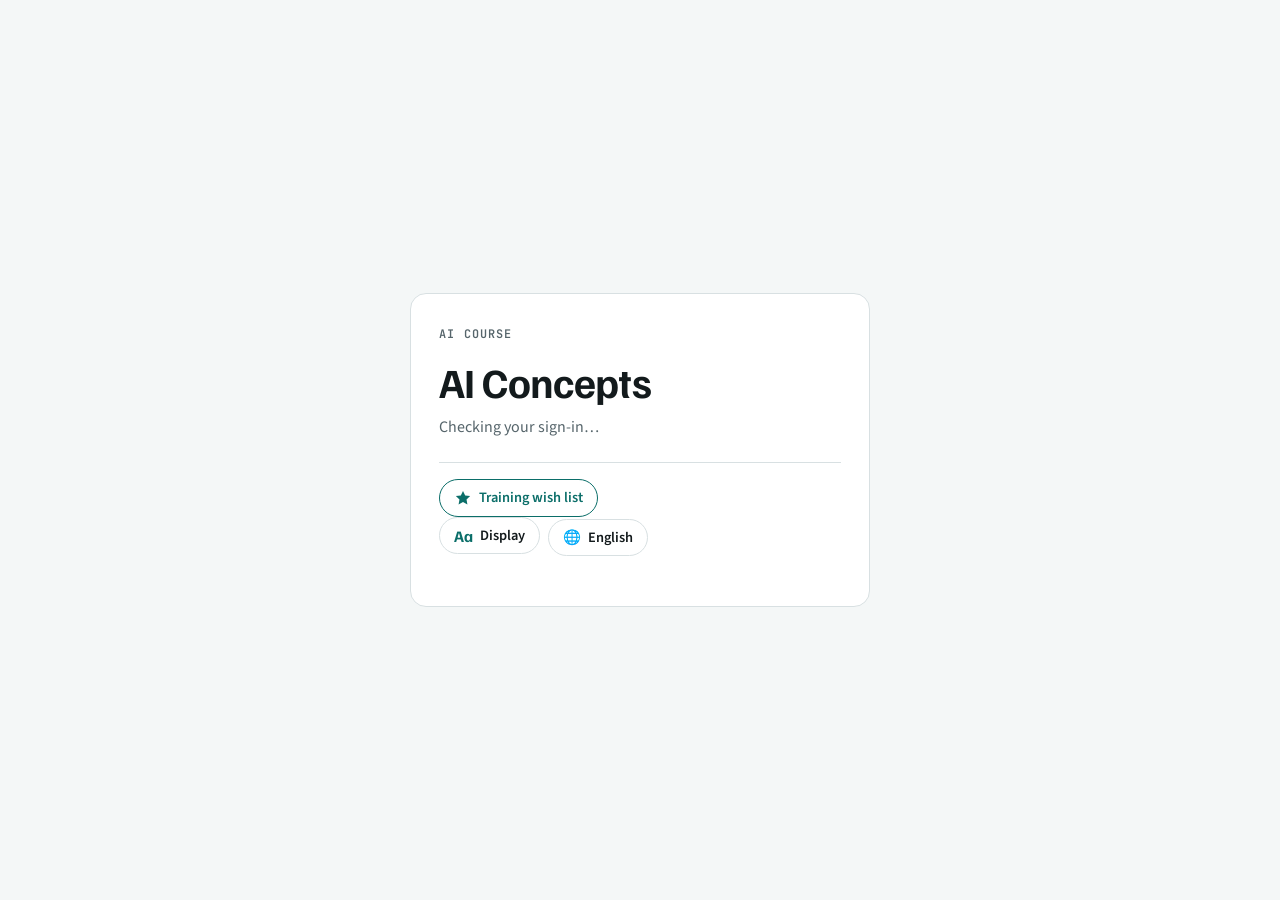
==== commit d488f34f: "Language: show the picker on the sign-in screen, and explain the browser's own translation if Google" ====
--- a/docs/index.html
+++ b/docs/index.html
@@ -223,8 +223,8 @@
 <link rel="stylesheet" href="appearance.css?v=90ab6adc">
 <link rel="stylesheet" href="tour.css?v=94b4a3ed">
 <script src="tour.js?v=b53527e8" defer></script>
-<link rel="stylesheet" href="lang.css?v=3baccee5">
-<script src="lang.js?v=77c91200" defer></script>
+<link rel="stylesheet" href="lang.css?v=b941f671">
+<script src="lang.js?v=f66f69cb" defer></script>
 <link rel="stylesheet" href="tutor.css?v=34e9b55f">
 <script src="tutor.js?v=3f71b275" defer></script>
 <script src="reader.js?v=d578651a" defer></script>
--- a/docs/lang.css
+++ b/docs/lang.css
@@ -19,3 +19,6 @@
 #wb-gte{display:none!important}
 .goog-text-highlight{background:none!important;box-shadow:none!important}
 @media print{.langbtn,.langpop{display:none}}
+.langtoast{position:fixed;left:50%;bottom:24px;transform:translateX(-50%);z-index:95;width:min(420px,calc(100vw - 32px));display:flex;gap:12px;align-items:flex-start;padding:12px 14px;border-radius:12px;background:var(--surface);color:var(--fg);border:1px solid var(--accent);box-shadow:0 10px 30px rgba(0,0,0,.3)}
+.langtoast p{margin:0;font-size:.9rem;line-height:1.45}
+.langtoast button{flex-shrink:0;font:600 .85rem var(--body);padding:6px 12px;border-radius:8px;border:1px solid var(--accent);background:var(--accent);color:var(--accent-ink);cursor:pointer}
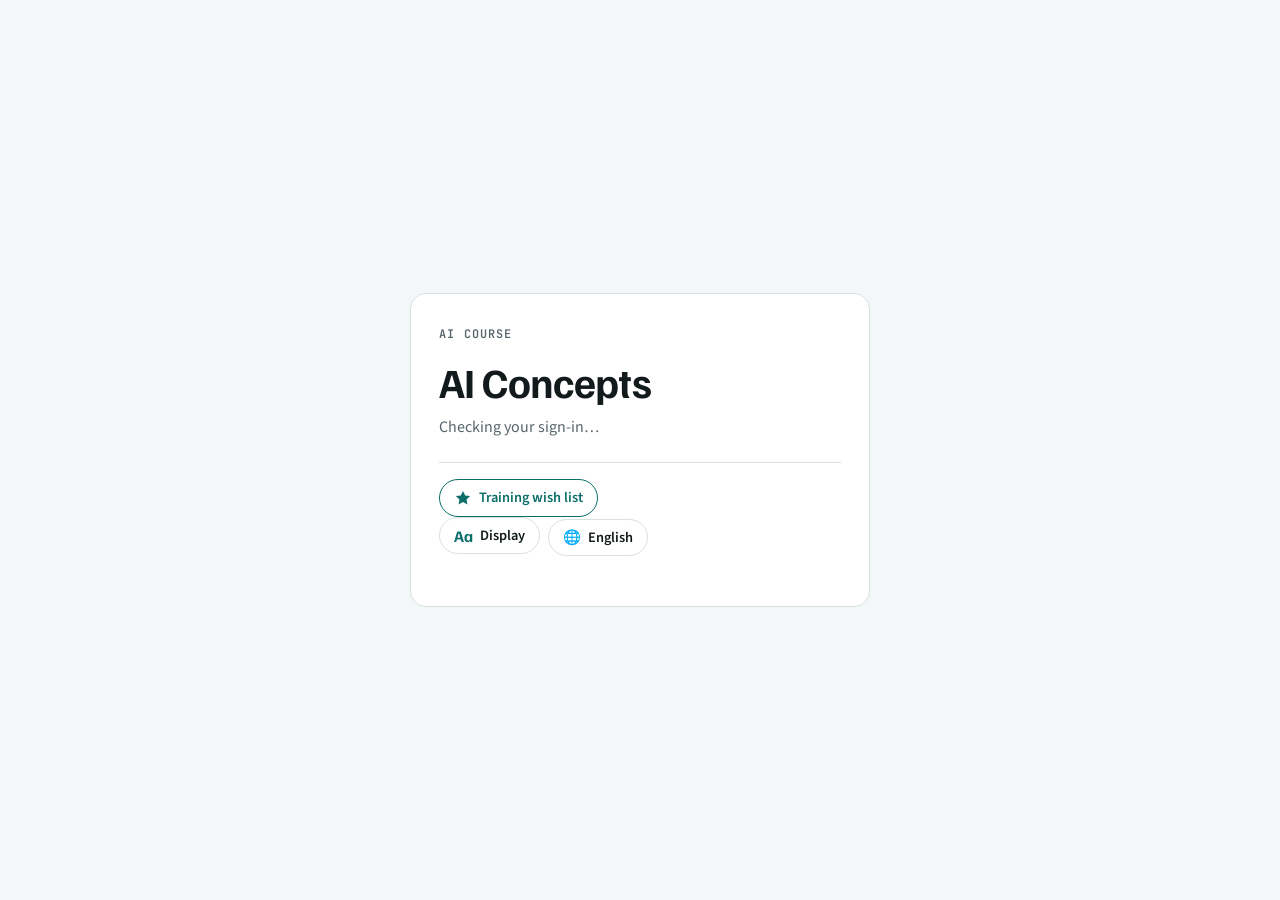
==== commit 043be53d: "Add a Toolkit heading to the header buttons, and Toolkit, Language and tour steps to the tour Co-Aut" ====
--- a/docs/index.html
+++ b/docs/index.html
@@ -220,15 +220,15 @@
 <link rel="stylesheet" href="m4-host.css?v=44134f92">
 <link rel="stylesheet" href="module7.css?v=4583f0a3">
 <link rel="stylesheet" href="module8.css?v=a948d507">
-<link rel="stylesheet" href="appearance.css?v=90ab6adc">
+<link rel="stylesheet" href="appearance.css?v=c8f4cc34">
 <link rel="stylesheet" href="tour.css?v=94b4a3ed">
-<script src="tour.js?v=b53527e8" defer></script>
+<script src="tour.js?v=ad9fe2a5" defer></script>
 <link rel="stylesheet" href="lang.css?v=b941f671">
 <script src="lang.js?v=f66f69cb" defer></script>
 <link rel="stylesheet" href="tutor.css?v=34e9b55f">
 <script src="tutor.js?v=3f71b275" defer></script>
 <script src="reader.js?v=d578651a" defer></script>
-<script src="appearance.js?v=50beb68e"></script>
+<script src="appearance.js?v=7fd80408"></script>
 </head>
 <body>
 
--- a/docs/appearance.css
+++ b/docs/appearance.css
@@ -49,3 +49,6 @@
 .wbvlist small{color:var(--muted);font-weight:400}
 .wbvnote{margin:8px 0 0;font-size:.78rem;color:var(--muted)}
 @media print{.wbread,.wbvbtn,.wbvmenu{display:none}}
+/* "Toolkit" heading over Display, AI Tutor, the tour and Language in the header */
+.toolkitlbl{margin:6px 0 -4px;padding-top:10px;border-top:1px solid var(--line);align-self:stretch;text-align:end;font:600 .7rem var(--mono);letter-spacing:.08em;text-transform:uppercase;color:var(--muted)}
+@media (max-width:640px){.toolkitlbl{text-align:start}}
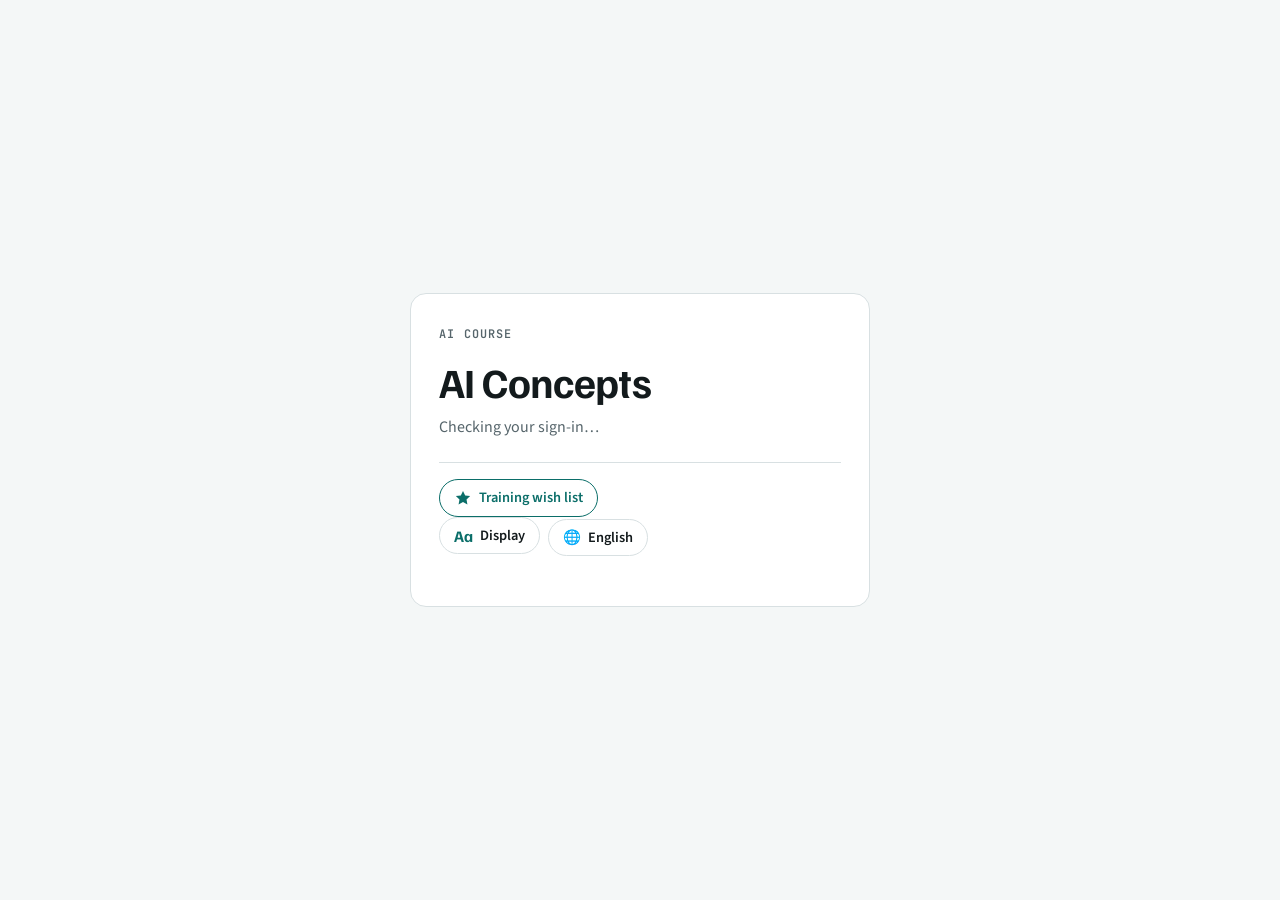
==== commit d4455f82: "Make the Toolkit collapsible, with the tour opening it while it runs Co-Authored-By: Claude Opus 5.5" ====
--- a/docs/index.html
+++ b/docs/index.html
@@ -220,15 +220,15 @@
 <link rel="stylesheet" href="m4-host.css?v=44134f92">
 <link rel="stylesheet" href="module7.css?v=4583f0a3">
 <link rel="stylesheet" href="module8.css?v=a948d507">
-<link rel="stylesheet" href="appearance.css?v=c8f4cc34">
+<link rel="stylesheet" href="appearance.css?v=b42aa8d1">
 <link rel="stylesheet" href="tour.css?v=94b4a3ed">
-<script src="tour.js?v=ad9fe2a5" defer></script>
+<script src="tour.js?v=29a4c5b2" defer></script>
 <link rel="stylesheet" href="lang.css?v=b941f671">
-<script src="lang.js?v=f66f69cb" defer></script>
+<script src="lang.js?v=615f79ca" defer></script>
 <link rel="stylesheet" href="tutor.css?v=34e9b55f">
 <script src="tutor.js?v=3f71b275" defer></script>
 <script src="reader.js?v=d578651a" defer></script>
-<script src="appearance.js?v=7fd80408"></script>
+<script src="appearance.js?v=93cbe2d1"></script>
 </head>
 <body>
 
--- a/docs/appearance.css
+++ b/docs/appearance.css
@@ -50,5 +50,11 @@
 .wbvnote{margin:8px 0 0;font-size:.78rem;color:var(--muted)}
 @media print{.wbread,.wbvbtn,.wbvmenu{display:none}}
 /* "Toolkit" heading over Display, AI Tutor, the tour and Language in the header */
-.toolkitlbl{margin:6px 0 -4px;padding-top:10px;border-top:1px solid var(--line);align-self:stretch;text-align:end;font:600 .7rem var(--mono);letter-spacing:.08em;text-transform:uppercase;color:var(--muted)}
-@media (max-width:640px){.toolkitlbl{text-align:start}}
+.toolkitlbl{display:inline-flex;align-items:center;gap:8px;margin-top:2px;padding:7px 14px;border:1px solid var(--line);border-radius:999px;background:var(--surface);color:var(--fg);font:600 .78rem var(--mono);letter-spacing:.08em;text-transform:uppercase;cursor:pointer}
+.toolkitlbl:hover{border-color:var(--accent)}
+.tkchev{display:inline-block;transition:transform .2s ease;color:var(--accent)}
+.toolkitlbl[aria-expanded=false] .tkchev{transform:rotate(-90deg)}
+.toolkit{display:flex;flex-direction:column;align-items:flex-end;gap:12px;padding-inline-end:10px;border-inline-end:2px solid var(--line)}
+.toolkit[hidden]{display:none}
+@media (max-width:640px){.toolkit{align-items:flex-start;padding-inline-end:0;border-inline-end:0;padding-inline-start:10px;border-inline-start:2px solid var(--line)}}
+@media (prefers-reduced-motion:reduce){.tkchev{transition:none}}
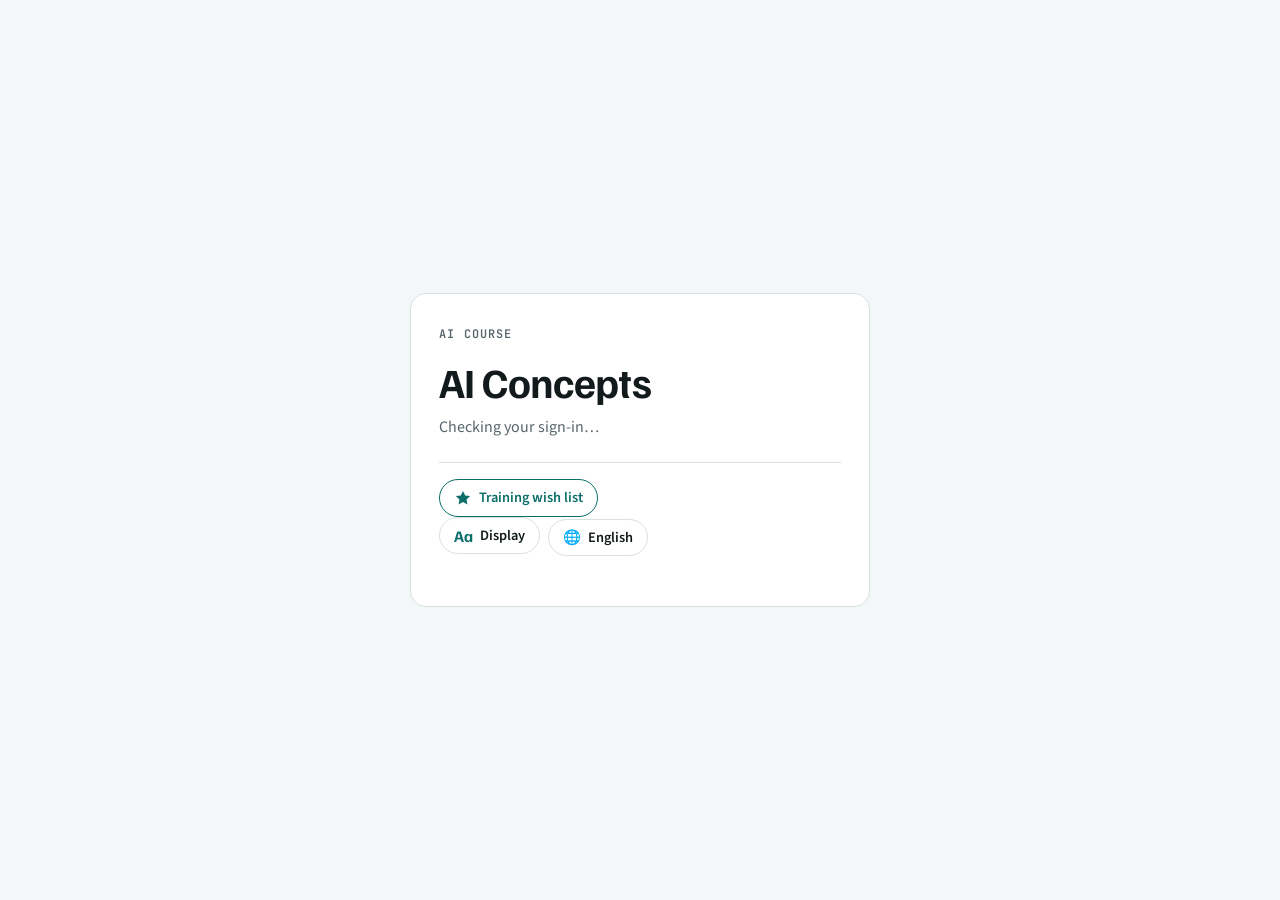
==== commit 6d2afd4d: "Open Module 3 for students with a valid Module 2 Advanced certificate Co-Authored-By: Claude Opus 5." ====
--- a/docs/index.html
+++ b/docs/index.html
@@ -1593,7 +1593,7 @@
 renderChips();render();
 </script>
 
-<script src="cert.js?v=a3a9f46b"></script>
+<script src="cert.js?v=4f34c7a9"></script>
 <script src="nav.js?v=d9f95d41"></script>
 <script src="algos-core.js?v=76ac5a25"></script>
 <script src="algos-treeanim.js?v=45ac0dad"></script>
@@ -1629,7 +1629,7 @@
 <script src="module7.js?v=8f891583"></script>
 <script src="m8-k8s.js?v=efa68cb5"></script>
 <script src="module8.js?v=b722780d"></script>
-<script src="module2.js?v=9b112eec"></script>
+<script src="module2.js?v=0fc2d0ea"></script>
 <script src="config.js?v=3643cbf1"></script>
 <script src="https://accounts.google.com/gsi/client" async defer></script>
 <script>
@@ -1723,6 +1723,7 @@
         return res;
       };
       window.WB.setBest(r.best || {});
+      if (window.WB_openModules) window.WB_openModules(r.modules); // modules the teacher opened for just this student
       showApp();
       return;
     }
